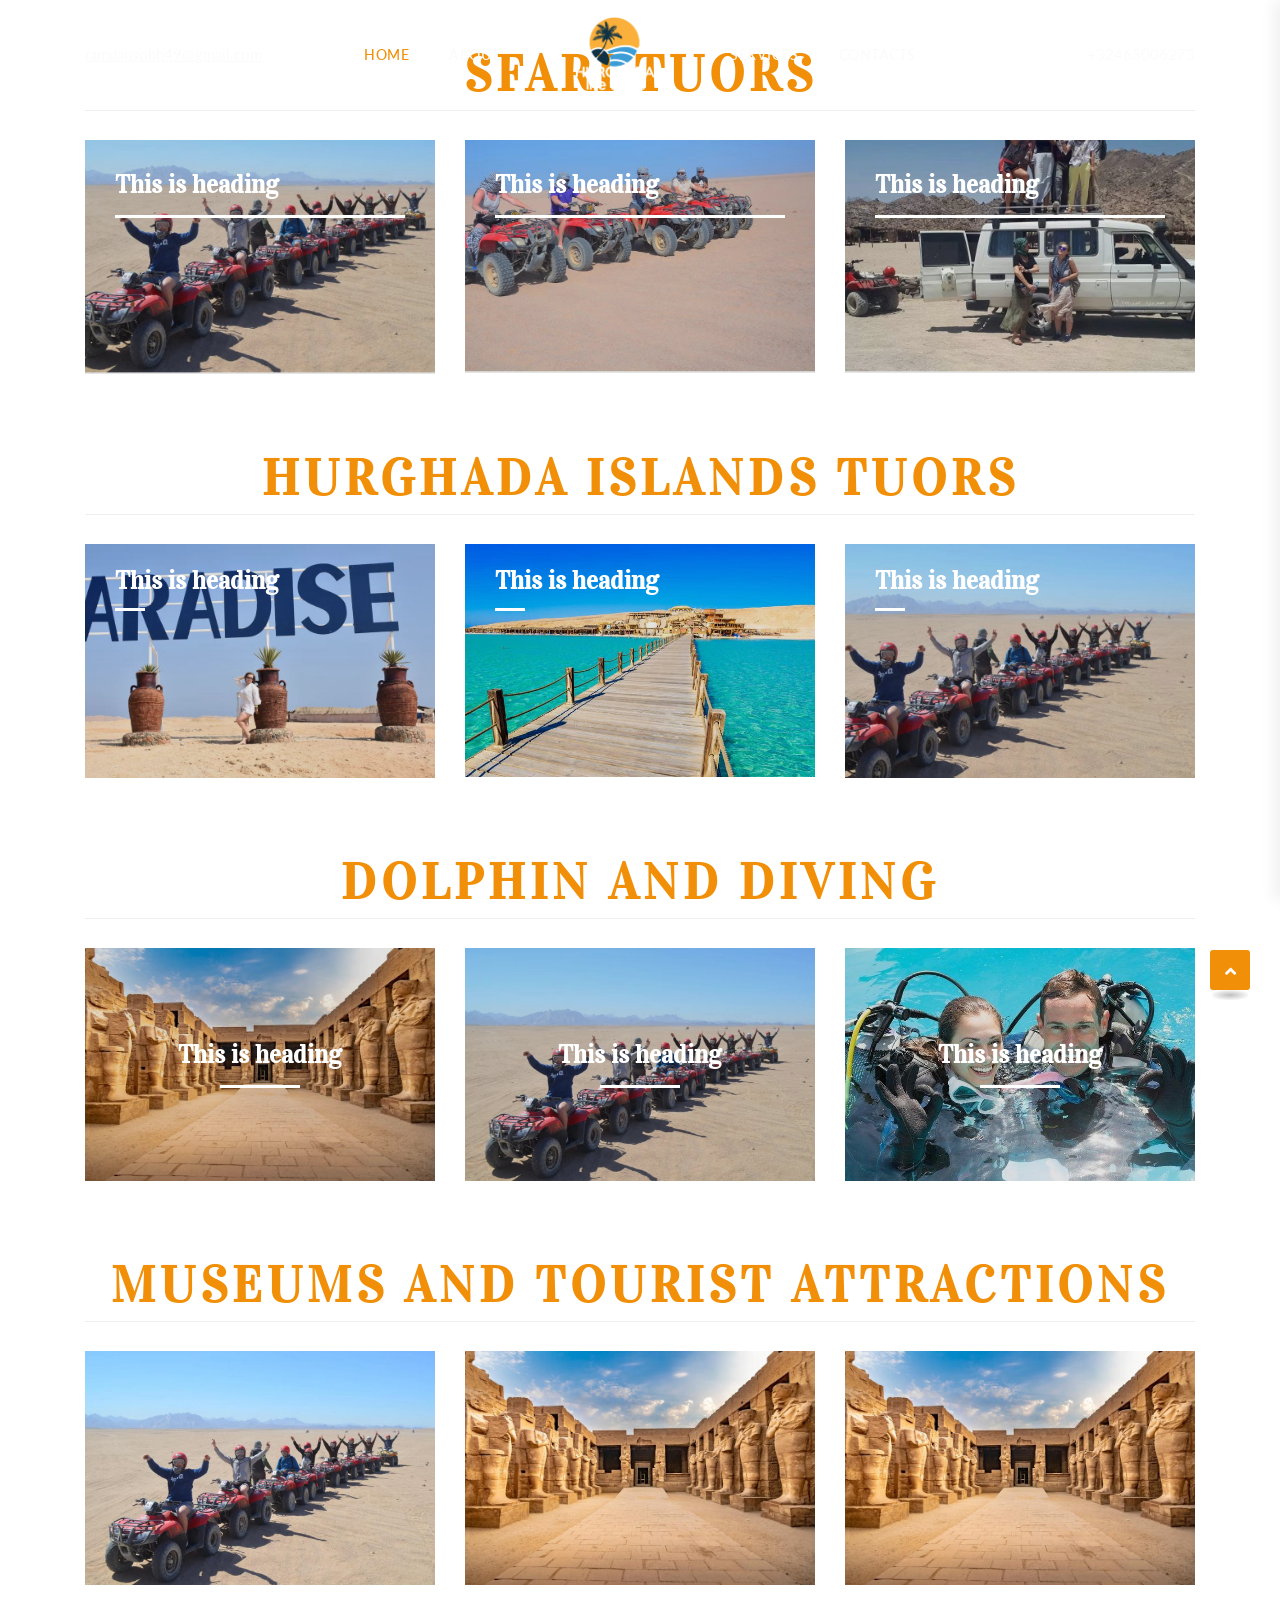
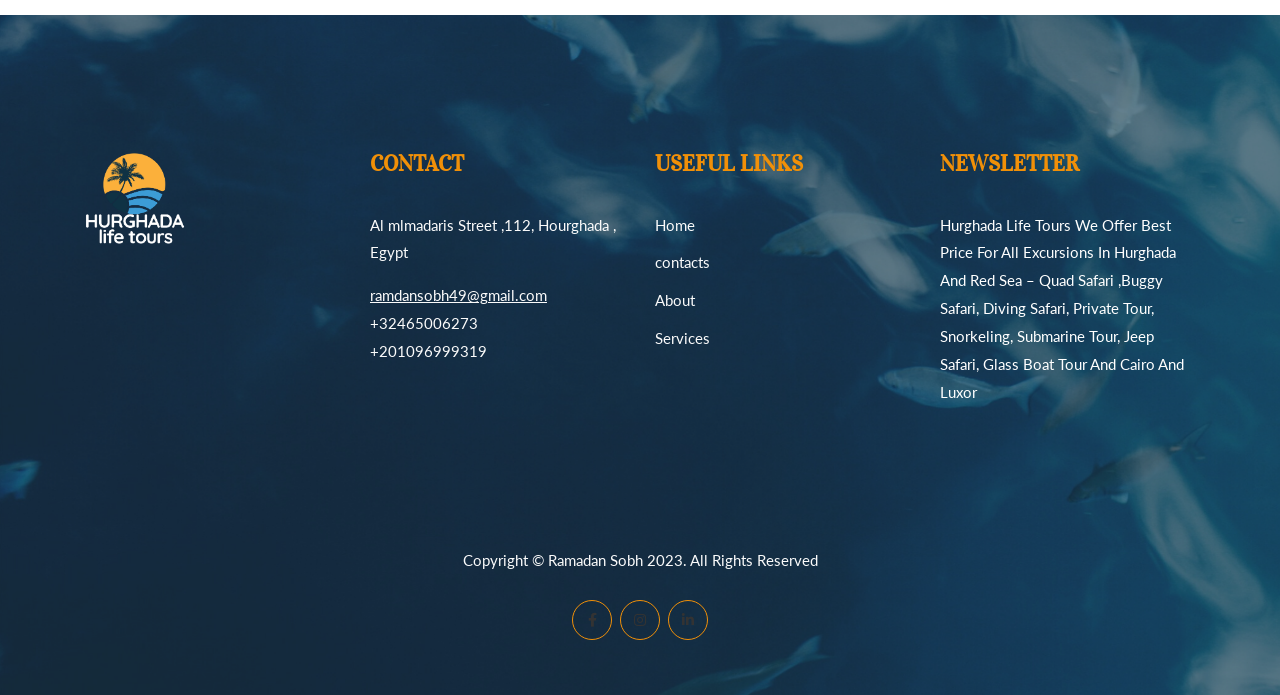
==== about us.html @ a7f5fb35 "first commit" ====
<!DOCTYPE html>
<html lang="en">
<head>
    <meta charset="UTF-8">
    <meta name="viewport" content="width=device-width, initial-scale=1.0">
    
    <meta content="width=device-width, initial-scale=1.0" name="viewport">
    <meta content="HTML & CSS Image Hover Effects" name="keywords">
    <meta content="HTML & CSS Image Hover Effects" name="description">

    <meta http-equiv="x-ua-compatible" content="ie=edge">
    <title>HURGHADA LIFE TOURS</title>
    <meta name="description" content="HURGHADA LIFE TOURS">
    <meta name="viewport" content="width=device-width, initial-scale=1">

    <link rel="shortcut icon" type="image/x-icon" href="assets/images/1/LOGM.png">
    <!-- Place favicon.ico in the root directory -->

    <!-- CSS here -->
    <link rel="stylesheet" href="assets/css/bootstrap.min.css">
    <link rel="stylesheet" href="assets/css/animate.min.css">
    <link rel="stylesheet" href="assets/css/magnific-popup.css">
    <link rel="stylesheet" href="assets/css/fontawesome-all.min.css">
    <link rel="stylesheet" href="css/all.min.css">
    <link rel="stylesheet" href="assets/css/odometer.css">
    <link rel="stylesheet" href="assets/css/swiper-bundle.min.css">
    <link rel="stylesheet" href="assets/css/slick.css">
    <link rel="stylesheet" href="assets/css/spacing.css">
    <link rel="stylesheet" href="assets/css/flaticon.css">
    <link rel="stylesheet" href="assets/css/style.css">
    <link rel="stylesheet" href="assets/css/responsive.css">
    <link rel="stylesheet" href="assets/css/us.css">

 <!-- Favicon -->
 <link href="img/favicon.ico" rel="icon">

 <!-- Google Fonts -->
 <link href="https://fonts.googleapis.com/css?family=Lato:400,700,900&display=swap" rel="stylesheet">
 
 <!-- Font Awesome -->
 <link href="https://cdnjs.cloudflare.com/ajax/libs/font-awesome/5.10.0/css/all.min.css" rel="stylesheet">

 <!-- Template Style sheet -->
 <link href="css/style.css" rel="stylesheet">

</head>

<body>

    <!-- Preloader-start -->
    <div id="preloader">
        <div class="ta-preloader-block">
            <div class="ta-spinner-eff">
                <div class="ta-bar ta-bar-top"></div>
                <div class="ta-bar ta-bar-right"></div>
                <div class="ta-bar ta-bar-bottom"></div>
                <div class="ta-bar ta-bar-left"></div>
            </div>
        </div>
    </div>
    <!-- Preloader-start-end -->

    <!-- Scroll-top -->
    <button class="scroll-top scroll-to-target" data-target="html">
        <i class="fas fa-angle-up"></i>
    </button>
    <!-- Scroll-top-end-->

    <!-- header-area -->
    <header>
        <div id="sticky-header" class="menu-area transparent-header">
            <div class="container custom-container">
                <div class="row">
                    <div class="col-12">
                        <div class="mobile-nav-toggler"><i class="fas fa-bars"></i></div>
                        <div class="menu-wrap">
                            <nav class="menu-nav">
                                <div class="row align-items-center">
                                    <div class="col-xl-2">
                                        <div class="header-mail">
                                            <a href="mailto:ramdansobh49@gmail.com">ramdansobh49@gmail.com</a>
                                        </div>
                                    </div>
                                    <div class="col-xl-8">
                                        <div class="logo mobile-logo d-none">
                                            <a href="index.html"><img src="assets/images/1/LOG.png" alt="Logo"></a>
                                            <a href="index.html" class="d-none sticky-logo"><img src="assets/images/1/LOGM.png" alt="Logo"></a>
                                        </div>
                                        <div class="navbar-wrap main-menu d-none d-lg-flex">
                                            <ul class="navigation">
                                                <li class="active menu-item-has-children"><a href="index.html">Home</a>
                                                
                                                </li>
                                                <li class="menu-item-has-children"><a href="overview.html">About</a>
                                                   
                                                </li>
                                                
                                            </ul>
                                            <div class="logo">
                                                <a href="index.html"><img src="assets/images/1/LOG.png" alt="Logo"></a>
                                            </div>
                                            <div class="logo d-none">
                                                <a href="index.html"><img src="assets/images/1/LOGM.png" alt="Logo"></a>
                                            </div>
                                            <ul class="navigation right">
                                                
                                                <li class="menu-item-has-children"><a href="project-three.html">Services</a>
                                                   
                                                </li>
                                                <li><a href="contact.html">contacts</a></li>
                                            </ul>
                                        </div>
                                    </div>
                                    <div class="col-xl-2">
                                        <div class="header-contact text-end">
                                            <a href="tel:32465006273">+32465006273</a>
                                        </div>
                                    </div>
                                </div>
                            </nav>
                        </div>

                        <!-- Mobile Menu  -->
                        <div class="mobile-menu">
                            <nav class="menu-box">
                                <div class="close-btn"><i class="fas fa-times"></i></div>
                                <div class="nav-logo">
                                    <a href="index.html"><img src="assets/images/1/LOGM.png" alt="Logo"></a>
                                </div>
                                <div class="menu-outer">
                                    <!--Here Menu Will Come Automatically Via Javascript / Same Menu as in Header-->
                                </div>
                                <div class="social-links">
                                    <ul class="clearfix list-wrap">
                                        <li><a href="https://www.facebook.com/hurghadalifetour/"><i class="fab fa-facebook-f"></i></a></li>
                                        <li><a href="https://www.facebook.com/hurghadalifetour/"><i class="fab fa-instagram"></i></a></li>
                                        <li><a href="https://www.facebook.com/hurghadalifetour/"><i class="fab fa-linkedin-in"></i></a></li>
                                        <li><a href="https://www.facebook.com/hurghadalifetour/"><i class="fab fa-youtube"></i></a></li>
                                    </ul>
                                </div>
                            </nav>
                        </div>
                        <div class="menu-backdrop"></div>
                        <!-- End Mobile Menu -->

                    </div>
                </div>
            </div>
        </div>
    </header>
    <!-- header-area-end -->


<body>
      <!-- Hover Effect #8 Start -->
      <div class="container">
        <div class="section-title">
            <h1>SFARI TUORS</h1>
        </div>
        <div class="row">
            <div class="column">
                <div class="effect-8">
                    <div class="effect-img">
                        <img src="assets/images/us/1.jpg" alt="Team Image">
                    </div>
                    <div class="effect-text">
                        <h2>This is heading</h2>
                        <div class="effect-detail">
                            <p>Lorem ipsum dolor sit amet, consectetur adipiscing elit. Donec sed purus consectetur, interdum felis in, auctor ligula.</p>
                        </div>
                    </div>
                </div>
            </div>
            <div class="column">
                <div class="effect-8">
                    <div class="effect-img">
                        <img src="assets/images/us/2.jpg" alt="Team Image">
                    </div>
                    <div class="effect-text">
                        <h2>This is heading</h2>
                        <div class="effect-detail">
                            <p>Lorem ipsum dolor sit amet, consectetur adipiscing elit. Donec sed purus consectetur, interdum felis in, auctor ligula.</p>
                        </div>
                    </div>
                </div>
            </div>
            <div class="column">
                <div class="effect-8">
                    <div class="effect-img">
                        <img src="assets/images/us/3.jpg" alt="Team Image">
                    </div>
                    <div class="effect-text">
                        <h2>This is heading</h2>
                        <div class="effect-detail">
                            <p>Lorem ipsum dolor sit amet, consectetur adipiscing elit. Donec sed purus consectetur, interdum felis in, auctor ligula.</p>
                        </div>
                    </div>
                </div>
            </div>
        </div> 
    </div>
    <!-- Hover Effect #8 End -->
     <!-- Hover Effect #7 Start -->
     <div class="container">
        <div class="section-title">
            <h1>HURGHADA ISLANDS TUORS</h1>
        </div>
        <div class="row">
            <div class="column">
                <div class="effect-7">
                    <div class="effect-img">
                        <img src="assets/images/us/4.jpg" alt="Team Image">
                    </div>
                    <div class="effect-text">
                        <h2>This is heading</h2>
                        <p>Lorem ipsum dolor sit amet, consectetur adipiscing elit. Donec sed purus consectetur, interdum felis in, auctor ligula.</p>
                    </div>
                </div>
            </div>
            <div class="column">
                <div class="effect-7">
                    <div class="effect-img">
                        <img src="assets/images/us/5.jpg" alt="Team Image">
                    </div>
                    <div class="effect-text">
                        <h2>This is heading</h2>
                        <p>Lorem ipsum dolor sit amet, consectetur adipiscing elit. Donec sed purus consectetur, interdum felis in, auctor ligula.</p>
                    </div>
                </div>
            </div>
            <div class="column">
                <div class="effect-7">
                    <div class="effect-img">
                        <img src="assets/images/us/1.jpg" alt="Team Image">
                    </div>
                    <div class="effect-text">
                        <h2>This is heading</h2>
                        <p>Lorem ipsum dolor sit amet, consectetur adipiscing elit. Donec sed purus consectetur, interdum felis in, auctor ligula.</p>
                    </div>
                </div>
            </div>
        </div> 
    </div>
    <!-- Hover Effect #7 End -->
     <!-- Hover Effect #9 Start -->
     <div class="container">
        <div class="section-title">
            <h1>DOLPHIN AND DIVING</h1>
        </div>
        <div class="row">
            <div class="column">
                <div class="effect-9">
                    <div class="effect-img">
                        <img src="assets/images/us/11.jpg" alt="Team Image">
                    </div>
                    <div class="effect-text">
                        <h2>This is heading</h2>
                        <div class="effect-detail">
                            <p>Lorem ipsum dolor sit amet, consectetur adipiscing elit. Donec sed purus consectetur, interdum felis in, auctor ligula.</p>
                        </div>
                    </div>
                </div>
            </div>
            <div class="column">
                <div class="effect-9">
                    <div class="effect-img">
                        <img src="assets/images/us/1.jpg" alt="Team Image">
                    </div>
                    <div class="effect-text">
                        <h2>This is heading</h2>
                        <div class="effect-detail">
                            <p>Lorem ipsum dolor sit amet, consectetur adipiscing elit. Donec sed purus consectetur, interdum felis in, auctor ligula.</p>
                        </div>
                    </div>
                </div>
            </div>
            <div class="column">
                <div class="effect-9">
                    <div class="effect-img">
                        <img src="assets/images/us/9.jpg" alt="Team Image">
                    </div>
                    <div class="effect-text">
                        <h2>This is heading</h2>
                        <div class="effect-detail">
                            <p>Lorem ipsum dolor sit amet, consectetur adipiscing elit. Donec sed purus consectetur, interdum felis in, auctor ligula.</p>
                        </div>
                    </div>
                </div>
            </div>
        </div> 
    </div>
    <!-- Hover Effect #9 End -->

       <!-- Hover Effect #4 Start -->
       <div class="container">
        <div class="section-title">
            <h1>MUSEUMS AND TOURIST ATTRACTIONS</h1>
        </div>
        <div class="row">
            <div class="column">
                <div class="effect-4">
                    <div class="effect-img">
                        <img src="assets/images/us/1.jpg" alt="Team Image">
                    </div>
                    <div class="effect-text">
                        <div class="effect-text-inner">
                            <h2>This is heading</h2>
                            <p>Lorem ipsum dolor sit amet, consectetur adipiscing elit. Donec sed purus consectetur, interdum felis in, auctor ligula.</p>
                            <div class="effect-btn">
                                <a class="btn" href="#"><i class="fa fa-eye"></i> Read More</a>
                            </div>
                        </div>
                    </div>
                </div>
            </div>
            <div class="column">
                <div class="effect-4">
                    <div class="effect-img">
                        <img src="assets/images/us/11.jpg" alt="Team Image">
                    </div>
                    <div class="effect-text">
                        <div class="effect-text-inner">
                            <h2>This is heading</h2>
                            <p>Lorem ipsum dolor sit amet, consectetur adipiscing elit. Donec sed purus consectetur.</p>
                            <div class="effect-btn">
                                <a class="btn" href="#"><i class="fa fa-eye"></i> Read More</a>
                            </div>
                        </div>
                    </div>
                </div>
            </div>
            <div class="column">
                <div class="effect-4">
                    <div class="effect-img">
                        <img src="assets/images/us/11.jpg" alt="Team Image">
                    </div>
                    <div class="effect-text">
                        <div class="effect-text-inner">
                            <h2>This is heading</h2>
                            <p>Lorem ipsum dolor sit amet, consectetur adipiscing elit. Donec sed purus consectetur, interdum felis in, auctor ligula.</p>
                            <div class="effect-btn">
                                <a class="btn" href="#"><i class="fa fa-eye"></i> Read More</a>
                            </div>
                        </div>
                    </div>
                </div>
            </div>
        </div> 
    </div>
    <!-- Hover Effect #4 End -->

   <!-- footer-area -->
   <footer>
            
    <div class="footer-area footer-bg">
        <div class="container">
            <div class="footer-top">


                <div class="row">
                    
                    <div class="col-xl-3 col-md-4 col-sm-5">
                        <div class="footer-widget">
                            <div class="footer-logo">
                                <a href="index.html"><img src="assets/images/1/LOG.png" class="lg" alt=""></a>
                            </div>
                        </div>
                    </div>
                    <div class="col-xl-3 col-md-4 col-sm-7">
                        <div class="footer-widget">
                            <h2 class="fw-title">Contact</h2>
                            <div class="footer-contact">
                                <p>Al mlmadaris Street ,112, Hourghada , Egypt</p>
                                <ul class="list-wrap">
                                    <li><a href="mailto:ramdansobh49@gmail.com">ramdansobh49@gmail.com</a></li>
                                    <li><a href="tel:+32465006273">+32465006273</a></li>
                                    <li><a href="tel:+201096999319">+201096999319</a></li>
                                </ul>
                            </div>
                        </div>
                    </div>
                    <div class="col-xl-3 col-md-4 col-sm-5">
                        <div class="footer-widget">
                            <h2 class="fw-title">Useful links</h2>
                            <div class="footer-link">
                                <ul class="list-wrap">
                                    <li><a href="index.html">Home </a></li>
                                    <li><a href="contact.html">contacts</a></li>
                                    <li><a href="overview.html"> About</a></li>
                                    <li><a href="project-three.html">Services </a></li>
                                    

                                </ul>
                            </div>
                        </div>
                    </div>
                    <div class="col-xl-3 col-md-5 col-sm-7">
                        <div class="footer-widget">
                            <h2 class="fw-title">newsletter</h2>
                            <div class="footer-newsletter">
                                <p class="text-white">Hurghada Life Tours We Offer Best Price For All Excursions In Hurghada And Red Sea – Quad Safari ,Buggy Safari, Diving Safari, Private Tour, Snorkeling, Submarine Tour, Jeep Safari, Glass Boat Tour And Cairo And Luxor</p>
                            </div>
                        </div>
                    </div>
                </div>
            </div>
            <div class="footer-bottom">
                <div class="row">
                    <div class="col-lg-12">
                        <div class="copyright-text text-center">
                            <p>Copyright © <span>Ramadan Sobh</span> 2023. All Rights Reserved</p>
                        </div>
                        <div class="footer-social">
                            <ul class="list-wrap">
                                
                                <li><a href="https://www.facebook.com/hurghadalifetour/"><i class="fab fa-facebook-f"></i></a></li>
                                <li><a href="https://www.facebook.com/hurghadalifetour/"><i class="fab fa-instagram"></i></a></li>
                                <li><a href="https://www.facebook.com/hurghadalifetour/"><i class="fab fa-linkedin-in"></i></a></li>
                            </ul>
                        </div>
                    </div>
                </div>
            </div>
        </div>
    </div>
    
    
</footer>
<!-- footer-area-end -->

  <!-- JS here -->
  <script src="assets/js/vendor/jquery-3.6.0.min.js"></script>
  <script src="assets/js/bootstrap.min.js"></script>
  <script src="assets/js/jquery.magnific-popup.min.js"></script>
  <script src="assets/js/jquery.odometer.min.js"></script>
  <script src="assets/js/jquery.parallaxScroll.min.js"></script>
  <script src="assets/js/simpleParallax.min.js"></script>
  <script src="assets/js/slick-animation.min.js"></script>
  <script src="assets/js/swiper-bundle.min.js"></script>
  <script src="assets/js/jarallax.min.js"></script>
  <script src="assets/js/jarallax-video.min.js"></script>
  <script src="assets/js/jquery.appear.js"></script>
  <script src="assets/js/jquery.easing.js"></script>
  <script src="assets/js/slick.min.js"></script>
  <script src="assets/js/ajax-form.js"></script>
  <script src="assets/js/wow.min.js"></script>
  <script src="assets/js/main.js"></script>
</body>
</html>
</body>
</html>
---- assets/css/odometer.css ----
.odometer.odometer-auto-theme, .odometer.odometer-theme-default {
  display: inline-block;
  vertical-align: middle;
  *vertical-align: auto;
  *zoom: 1;
  *display: inline;
  position: relative;
}
.odometer.odometer-auto-theme .odometer-digit, .odometer.odometer-theme-default .odometer-digit {
  display: inline-block;
  vertical-align: middle;
  *vertical-align: auto;
  *zoom: 1;
  *display: inline;
  position: relative;
}
.odometer.odometer-auto-theme .odometer-digit .odometer-digit-spacer, .odometer.odometer-theme-default .odometer-digit .odometer-digit-spacer {
  display: inline-block;
  vertical-align: middle;
  *vertical-align: auto;
  *zoom: 1;
  *display: inline;
  visibility: hidden;
}
.odometer.odometer-auto-theme .odometer-digit .odometer-digit-inner, .odometer.odometer-theme-default .odometer-digit .odometer-digit-inner {
  text-align: left;
  display: block;
  position: absolute;
  top: 0;
  left: 0;
  right: 0;
  bottom: 0;
  overflow: hidden;
}
.odometer.odometer-auto-theme .odometer-digit .odometer-ribbon, .odometer.odometer-theme-default .odometer-digit .odometer-ribbon {
  display: block;
}
.odometer.odometer-auto-theme .odometer-digit .odometer-ribbon-inner, .odometer.odometer-theme-default .odometer-digit .odometer-ribbon-inner {
  display: block;
  -webkit-backface-visibility: hidden;
  backface-visibility: hidden;
}
.odometer.odometer-auto-theme .odometer-digit .odometer-value, .odometer.odometer-theme-default .odometer-digit .odometer-value {
  display: block;
  -webkit-transform: translateZ(0);
  transform: translateZ(0);
}
.odometer.odometer-auto-theme .odometer-digit .odometer-value.odometer-last-value, .odometer.odometer-theme-default .odometer-digit .odometer-value.odometer-last-value {
  position: absolute;
}
.odometer.odometer-auto-theme.odometer-animating-up .odometer-ribbon-inner, .odometer.odometer-theme-default.odometer-animating-up .odometer-ribbon-inner {
  -webkit-transition: -webkit-transform 2s;
  -moz-transition: -moz-transform 2s;
  -ms-transition: -ms-transform 2s;
  -o-transition: -o-transform 2s;
  transition: transform 2s;
}
.odometer.odometer-auto-theme.odometer-animating-up.odometer-animating .odometer-ribbon-inner, .odometer.odometer-theme-default.odometer-animating-up.odometer-animating .odometer-ribbon-inner {
  -webkit-transform: translateY(-100%);
  -moz-transform: translateY(-100%);
  -ms-transform: translateY(-100%);
  -o-transform: translateY(-100%);
  transform: translateY(-100%);
}
.odometer.odometer-auto-theme.odometer-animating-down .odometer-ribbon-inner, .odometer.odometer-theme-default.odometer-animating-down .odometer-ribbon-inner {
  -webkit-transform: translateY(-100%);
  -moz-transform: translateY(-100%);
  -ms-transform: translateY(-100%);
  -o-transform: translateY(-100%);
  transform: translateY(-100%);
}
.odometer.odometer-auto-theme.odometer-animating-down.odometer-animating .odometer-ribbon-inner, .odometer.odometer-theme-default.odometer-animating-down.odometer-animating .odometer-ribbon-inner {
  -webkit-transition: -webkit-transform 2s;
  -moz-transition: -moz-transform 2s;
  -ms-transition: -ms-transform 2s;
  -o-transition: -o-transform 2s;
  transition: transform 2s;
  -webkit-transform: translateY(0);
  -moz-transform: translateY(0);
  -ms-transform: translateY(0);
  -o-transform: translateY(0);
  transform: translateY(0);
}
.odometer.odometer-auto-theme .odometer-value, .odometer.odometer-theme-default .odometer-value {
  text-align: center;
}
.odometer-formatting-mark {
  display: none;
}
---- assets/css/spacing.css ----
.mt-5{margin-top:5px}.mt-10{margin-top:10px}.mt-15{margin-top:15px}.mt-20{margin-top:20px}.mt-25{margin-top:25px}.mt-30{margin-top:30px}.mt-35{margin-top:35px}.mt-40{margin-top:40px}.mt-45{margin-top:45px}.mt-50{margin-top:50px}.mt-55{margin-top:55px}.mt-60{margin-top:60px}.mt-65{margin-top:65px}.mt-70{margin-top:70px}.mt-75{margin-top:75px}.mt-80{margin-top:80px}.mt-85{margin-top:85px}.mt-90{margin-top:90px}.mt-95{margin-top:95px}.mt-100{margin-top:100px}.mt-105{margin-top:105px}.mt-110{margin-top:110px}.mt-115{margin-top:115px}.mt-120{margin-top:120px}.mt-125{margin-top:125px}.mt-130{margin-top:130px}.mt-135{margin-top:135px}.mt-140{margin-top:140px}.mt-145{margin-top:145px}.mt-150{margin-top:150px}.mt-155{margin-top:155px}.mt-160{margin-top:160px}.mt-165{margin-top:165px}.mt-170{margin-top:170px}.mt-175{margin-top:175px}.mt-180{margin-top:180px}.mt-185{margin-top:185px}.mt-190{margin-top:190px}.mt-195{margin-top:195px}.mt-200{margin-top:200px}.mt-205{margin-top:205px}.mt-210{margin-top:210px}.mt-215{margin-top:215px}.mt-220{margin-top:220px}.mt-225{margin-top:225px}.mt-230{margin-top:230px}.mt-235{margin-top:235px}.mt-240{margin-top:240px}.mt-245{margin-top:245px}.mt-250{margin-top:250px}.mb-5{margin-bottom:5px}.mb-10{margin-bottom:10px}.mb-15{margin-bottom:15px}.mb-20{margin-bottom:20px}.mb-25{margin-bottom:25px}.mb-30{margin-bottom:30px}.mb-35{margin-bottom:35px}.mb-40{margin-bottom:40px}.mb-45{margin-bottom:45px}.mb-50{margin-bottom:50px}.mb-55{margin-bottom:55px}.mb-60{margin-bottom:60px}.mb-65{margin-bottom:65px}.mb-70{margin-bottom:70px}.mb-75{margin-bottom:75px}.mb-80{margin-bottom:80px}.mb-85{margin-bottom:85px}.mb-90{margin-bottom:90px}.mb-95{margin-bottom:95px}.mb-100{margin-bottom:100px}.mb-105{margin-bottom:105px}.mb-110{margin-bottom:110px}.mb-115{margin-bottom:115px}.mb-120{margin-bottom:120px}.mb-125{margin-bottom:125px}.mb-130{margin-bottom:130px}.mb-135{margin-bottom:135px}.mb-140{margin-bottom:140px}.mb-145{margin-bottom:145px}.mb-150{margin-bottom:150px}.mb-155{margin-bottom:155px}.mb-160{margin-bottom:160px}.mb-165{margin-bottom:165px}.mb-170{margin-bottom:170px}.mb-175{margin-bottom:175px}.mb-180{margin-bottom:180px}.mb-185{margin-bottom:185px}.mb-190{margin-bottom:190px}.mb-195{margin-bottom:195px}.mb-200{margin-bottom:200px}.mb-205{margin-bottom:205px}.mb-210{margin-bottom:210px}.mb-215{margin-bottom:215px}.mb-220{margin-bottom:220px}.mb-225{margin-bottom:225px}.mb-230{margin-bottom:230px}.mb-235{margin-bottom:235px}.mb-240{margin-bottom:240px}.mb-245{margin-bottom:245px}.mb-250{margin-bottom:250px}.pt-5{padding-top:5px}.pt-10{padding-top:10px}.pt-15{padding-top:15px}.pt-20{padding-top:20px}.pt-25{padding-top:25px}.pt-30{padding-top:30px}.pt-35{padding-top:35px}.pt-40{padding-top:40px}.pt-45{padding-top:45px}.pt-50{padding-top:50px}.pt-55{padding-top:55px}.pt-60{padding-top:60px}.pt-65{padding-top:65px}.pt-70{padding-top:70px}.pt-75{padding-top:75px}.pt-80{padding-top:80px}.pt-85{padding-top:85px}.pt-90{padding-top:90px}.pt-95{padding-top:95px}.pt-100{padding-top:100px}.pt-105{padding-top:105px}.pt-110{padding-top:110px}.pt-115{padding-top:115px}.pt-120{padding-top:120px}.pt-125{padding-top:125px}.pt-130{padding-top:130px}.pt-135{padding-top:135px}.pt-140{padding-top:140px}.pt-145{padding-top:145px}.pt-150{padding-top:150px}.pt-155{padding-top:155px}.pt-160{padding-top:160px}.pt-165{padding-top:165px}.pt-170{padding-top:170px}.pt-175{padding-top:175px}.pt-180{padding-top:180px}.pt-185{padding-top:185px}.pt-190{padding-top:190px}.pt-195{padding-top:195px}.pt-200{padding-top:200px}.pt-205{padding-top:205px}.pt-210{padding-top:210px}.pt-215{padding-top:215px}.pt-220{padding-top:220px}.pt-225{padding-top:225px}.pt-230{padding-top:230px}.pt-235{padding-top:235px}.pt-240{padding-top:240px}.pt-245{padding-top:245px}.pt-250{padding-top:250px}.pb-5{padding-bottom:5px}.pb-10{padding-bottom:10px}.pb-15{padding-bottom:15px}.pb-20{padding-bottom:20px}.pb-25{padding-bottom:25px}.pb-30{padding-bottom:30px}.pb-35{padding-bottom:35px}.pb-40{padding-bottom:40px}.pb-45{padding-bottom:45px}.pb-50{padding-bottom:50px}.pb-55{padding-bottom:55px}.pb-60{padding-bottom:60px}.pb-65{padding-bottom:65px}.pb-70{padding-bottom:70px}.pb-75{padding-bottom:75px}.pb-80{padding-bottom:80px}.pb-85{padding-bottom:85px}.pb-90{padding-bottom:90px}.pb-95{padding-bottom:95px}.pb-100{padding-bottom:100px}.pb-105{padding-bottom:105px}.pb-110{padding-bottom:110px}.pb-115{padding-bottom:115px}.pb-120{padding-bottom:120px}.pb-125{padding-bottom:125px}.pb-130{padding-bottom:130px}.pb-135{padding-bottom:135px}.pb-140{padding-bottom:140px}.pb-145{padding-bottom:145px}.pb-150{padding-bottom:150px}.pb-155{padding-bottom:155px}.pb-160{padding-bottom:160px}.pb-165{padding-bottom:165px}.pb-170{padding-bottom:170px}.pb-175{padding-bottom:175px}.pb-180{padding-bottom:180px}.pb-185{padding-bottom:185px}.pb-190{padding-bottom:190px}.pb-195{padding-bottom:195px}.pb-200{padding-bottom:200px}.pb-205{padding-bottom:205px}.pb-210{padding-bottom:210px}.pb-215{padding-bottom:215px}.pb-220{padding-bottom:220px}.pb-225{padding-bottom:225px}.pb-230{padding-bottom:230px}.pb-235{padding-bottom:235px}.pb-240{padding-bottom:240px}.pb-245{padding-bottom:245px}.pb-250{padding-bottom:250px}

/* Section Spacing */
.section-py-140 {
    padding: 140px 0;
}

/***************
 PADDING TOP
****************/
.section-pt-130 {
    padding-top: 130px;
}
.section-pt-135 {
    padding-top: 135px;
}
.section-pt-140 {
    padding-top: 140px;
}

/***************
 PADDING BOTTOM
****************/
.section-pb-140 {
    padding-bottom: 140px;
}
.section-pb-100 {
    padding-bottom: 100px;
}
.section-pb-110 {
    padding-bottom: 110px;
}
.section-pb-115 {
    padding-bottom: 115px;
}
.features-pb-80 {
    padding-bottom: 80px;
}
.blog-pb-80 {
    padding-bottom: 80px;
}
.project-pb-70 {
    padding-bottom: 70px;
}


/* Spacing Responsive */
@media (max-width: 1500px) {
.section-py-140 {
    padding: 120px 0;
}
.section-pt-130 {
    padding-top: 110px;
}
.section-pt-135 {
    padding-top: 115px;
}
.section-pt-140 {
    padding-top: 120px;
}
.section-pb-140 {
    padding-bottom: 120px;
}
.features-pb-80 {
    padding-bottom: 60px;
}
.blog-pb-80 {
    padding-bottom: 60px;
}
.section-pb-110 {
    padding-bottom: 90px;
}
.section-pb-100 {
    padding-bottom: 80px;
}
.project-pb-70 {
    padding-bottom: 50px;
}
.section-pb-115 {
    padding-bottom: 95px;
}

}

@media (max-width: 1199.98px) {
.section-pb-lg-40 {
    padding-bottom: 40px;
}

}

@media (max-width: 767.98px) {}
---- assets/css/flaticon.css ----
@font-face {
    font-family: "flaticon_reland";
    src: url("../fonts/flaticon_reland.eot");
    src: url("../fonts/flaticon_reland.eot?#iefix") format("embedded-opentype"),
    url("../fonts/flaticon_reland.woff2") format("woff2"),
    url("../fonts/flaticon_reland.woff") format("woff"),
    url("../fonts/flaticon_reland.ttf") format("truetype"),
    url("../fonts/flaticon_reland.svg#flaticon_reland") format("svg");
}


i[class^="flaticon-"]:before, i[class*=" flaticon-"]:before {
    font-family: flaticon_reland !important;
    font-style: normal;
    font-weight: normal !important;
    font-variant: normal;
    text-transform: none;
    line-height: 1;
    -webkit-font-smoothing: antialiased;
    -moz-osx-font-smoothing: grayscale;
}

.flaticon-001-sofa:before {
    content: "\f101";
}
.flaticon-002-plants:before {
    content: "\f102";
}
.flaticon-003-chandelier:before {
    content: "\f103";
}
.flaticon-004-headset:before {
    content: "\f104";
}
.flaticon-005-leader:before {
    content: "\f105";
}
.flaticon-006-shield:before {
    content: "\f106";
}
.flaticon-007-left-quotes-sign:before {
    content: "\f107";
}
.flaticon-008-money-bag:before {
    content: "\f108";
}
.flaticon-009-crane-truck:before {
    content: "\f109";
}
.flaticon-010-pdf:before {
    content: "\f10a";
}
.flaticon-011-cctv:before {
    content: "\f10b";
}
.flaticon-012-trees:before {
    content: "\f10c";
}
.flaticon-013-fire-extinguisher:before {
    content: "\f10d";
}
.flaticon-014-security:before {
    content: "\f10e";
}
.flaticon-015-playground:before {
    content: "\f10f";
}
.flaticon-016-puzzle:before {
    content: "\f110";
}
.flaticon-017-apartment:before {
    content: "\f111";
}
.flaticon-018-rescale:before {
    content: "\f112";
}
---- assets/css/style.css ----
/*=============================
	 Google Fonts
===============================*/
@import url('https://fonts.googleapis.com/css2?family=Montserrat:ital,wght@0,200;0,300;0,400;0,500;0,600;0,700;1,400;1,500;1,600;1,700&family=Vidaloka&display=swap');

/*=============================
	 Variable CSS
===============================*/
:root {
    --tg-body-font-family: 'Montserrat', sans-serif;
    --tg-heading-font-family: 'Vidaloka', serif;
    --tg-primary-color: #f19008;
    --tg-secondary-color: #202020;
    --tg-body-background-color: #FEFFFB;
	--tg-secondary-background: #F9FAF1;
    --tg-body-font-color: #797978;
    --tg-heading-font-color: #202020;
    --tg-paragraph-color: #797978;
	--tg-gradient-color: linear-gradient(180deg, #F9FAF1 0%, #FEFFFB 100%);
    --tg-body-font-size: 15px;
    --tg-body-font-weight: 400;
    --tg-heading-font-weight: 400;
    --tg-body-line-height: 1.86;
    --tg-heading-line-height: 1.2;
    --tg-blue: #0d6efd;
    --tg-indigo: #6610f2;
    --tg-purple: #6f42c1;
    --tg-pink: #d63384;
    --tg-red: #dc3545;
    --tg-orange: #fd7e14;
    --tg-yellow: #ffc107;
    --tg-green: #198754;
    --tg-teal: #20c997;
    --tg-cyan: #0dcaf0;
    --tg-white: #FBFBFB;
    --tg-black: #272727;
    --tg-gray: #E2E2E2;
	--tg-silver: #9B9B9B;
    --facebook: #3b5998;
    --twitter: #00acee;
    --linkedin: #1976d2;
    --pinterest: #3b5998;
    --youtube: #E53935;
    --skype: #00aff0;
	--min-transition: 0.3s;
}
body {
	font-family: var(--tg-body-font-family);
	font-weight: var(--tg-body-font-weight);
	font-size: var(--tg-body-font-size);
	line-height: var(--tg-body-line-height);
	color: var(--tg-body-font-color);
	font-style: normal;
	background-color: var(--tg-body-background-color);
}
img,
.img {
	max-width: 100%;
	transition: all 0.3s ease-out 0s;
}
.f-left {
	float: left
}
.f-right {
	float: right
}
.fix {
	overflow: hidden
}
a,
button {
	-webkit-transition: all 0.3s ease-out 0s;
	-moz-transition: all 0.3s ease-out 0s;
	-ms-transition: all 0.3s ease-out 0s;
	-o-transition: all 0.3s ease-out 0s;
	transition: all 0.3s ease-out 0s;
	text-decoration: none;
}
a:focus,
.btn:focus,
button:focus {
	text-decoration: none;
	outline: none;
	box-shadow: none;
}

a:hover,
.portfolio-cat a:hover,
.footer -menu li a:hover {
	color: var(--tg-primary-color);
	text-decoration: none;
}
a,
button {
	color: var(--tg-primary-color);
	outline: medium none;
	text-decoration: none;
}
.btn:focus,
button:focus,
input:focus,
input:focus,
textarea,
textarea:focus {
	outline: 0
}
.uppercase {
	text-transform: uppercase;
}
.capitalize {
	text-transform: capitalize;
}
h1,
h2,
h3,
h4,
h5,
h6 {
	font-family: var(--tg-heading-font-family);
	color: var(--tg-heading-font-color);
	margin-top: 0px;
	margin-bottom: .7rem;
	font-style: normal;
	line-height: var(--tg-heading-line-height);
	font-weight: var(--tg-heading-font-weight);
	text-transform: inherit;
}
h1 a,
h2 a,
h3 a,
h4 a,
h5 a,
h6 a {
	color: inherit;
}
h1 {
	font-size: 2.5rem;
}
h2 {
	font-size: 2rem;
}
h3 {
	font-size: 1.75rem;
}
h4 {
	font-size: 1.5rem;
}
h5 {
	font-size: 1.25rem;
}
h6 {
	font-size: 1rem;
}
.list-wrap {
	margin: 0px;
	padding: 0px;
}
.list-wrap li {
	list-style: none
}
p {
	font-size: var(--tg-body-font-size);
	font-weight: var(--tg-body-font-weight);
	line-height: var(--tg-body-line-height);
	color: var(--tg-paragraph-color);
	margin-bottom: 15px;
}
hr {
	border-bottom: 1px solid var(--tg-primary-color);
	border-top: 0 none;
	margin: 30px 0;
	padding: 0;
}
label {
	color: var(--tg-body-font-color);
	cursor: pointer;
	font-size: 16px;
	font-weight: 400;
}
*::-moz-selection {
	background: var(--tg-primary-color);
	color: var(--tg-white);
	text-shadow: none;
}
::-moz-selection {
	background: var(--tg-primary-color);
	color: var(--tg-white);
	text-shadow: none;
}
::selection {
	background: var(--tg-primary-color);
	color: var(--tg-white);
	text-shadow: none;
}
*::-moz-placeholder {
	color: var(--tg-body-font-color);
	font-size: var(--tg-body-font-size);
	opacity: 1;
}
*::placeholder {
	color: var(--tg-body-font-color);
	font-size: var(--tg-body-font-size);
	opacity: 1;
}
::-webkit-scrollbar-track,
::-webkit-scrollbar-track {
	box-shadow: none;
	-webkit-box-shadow: none;
	background-color: var(--tg-secondary-background);
	border-radius: 10px;
}
::-webkit-scrollbar,
::-webkit-scrollbar {
	width: 8px;
	background-color: var(--tg-secondary-background);
}
::-webkit-scrollbar-thumb,
::-webkit-scrollbar-thumb {
	border-radius: 3px;
	background: var(--tg-primary-color);
}
.theme-overlay {
	position: relative
}
.theme-overlay::before {
	background: var(--tg-primary-color) none repeat scroll 0 0;
	content: "";
	height: 100%;
	left: 0;
	opacity: 0.6;
	position: absolute;
	top: 0;
	width: 100%;
}
.separator {
	border-top: 1px solid var(--tg-primary-color);
}
.list-wrap {
	margin: 0px;
	padding: 0px;
}
.list-wrap li {
	list-style: none;
}
.jarallax {
    position: relative;
    z-index: 0;
}
.jarallax > .jarallax-img {
    position: absolute;
    object-fit: cover;
    top: 0;
    left: 0;
    width: 100%;
    height: 100%;
    z-index: -1;
}

/* Bootstrap 5 */
.container {
    padding-left: 15px;
    padding-right: 15px;
}
.row {
    --bs-gutter-x: 30px;
}
.row.g-0 {
	--bs-gutter-x: 0;
}
.gutter-y-30 {
  	--bs-gutter-y: 30px;
}

/*=============================
	 Button style
===============================*/
.btn {
	user-select: none;
	-moz-user-select: none;
	background: var(--tg-primary-color) none repeat scroll 0 0;
	border: 1.3px solid var(--tg-primary-color);
	border-radius: 8px;
	color: var(--tg-white);
	cursor: pointer;
	display: inline-flex;
	font-size: 14px;
	font-weight: 500;
	letter-spacing: 0.04em;
	line-height: 1rem;
	margin-bottom: 0;
	padding: 19px 38px;
	text-align: center;
	text-transform: uppercase;
	touch-action: manipulation;
	vertical-align: middle;
	white-space: nowrap;
	transition: background .6s cubic-bezier(.55, 0, .1, 1), border .6s cubic-bezier(.55, 0, .1, 1);
}
.btn_m {
	position: relative;
	overflow: hidden;
	height: 1rem;
}
.btn_c {
	transition: transform .6s cubic-bezier(.55, 0, .1, 1);
}
.btn_t1 {
	transform-origin: 100%;
	transition: transform .45s cubic-bezier(.55, 0, .1, 1), color .6s cubic-bezier(.55, 0, .1, 1);
	display: block;
}
.btn_t2 {
	transform-origin: 0;
	transition: transform .45s cubic-bezier(.55, 0, .1, 1), color .6s cubic-bezier(.55, 0, .1, 1);
	display: block;
	transform: rotate(40deg);
}
.btn:hover .btn_c {
	transform: translateY(-1rem);
}
.btn:hover .btn_t1 {
	transform: rotate(40deg);
}
.btn:hover .btn_t2 {
	transform: rotate(0);
}
.btn:hover {
	background: var(--tg-secondary-color);
	border-color: var(--tg-secondary-color);
	color: var(--tg-white);
}
.transparent-btn {
	background: transparent;
	color: var(--tg-primary-color);
}
.transparent-btn:hover {
	border-color: var(--tg-primary-color);
	background: var(--tg-primary-color);
	color: var(--tg-white);
}
.breadcrumb > .active {
	color: var(--tg-primary-color);
}

/* scrollUp */
.scroll-top {
    width: 40px;
    height: 40px;
    line-height: 40px;
    position: fixed;
    bottom: -10%;
    right: 30px;
    font-size: 18px;
    border-radius: 3px;
    z-index: 9;
    color: var(--tg-white);
    text-align: center;
    cursor: pointer;
    background: var(--tg-primary-color);
    transition: 1s ease;
    border: none;
}
.scroll-top.open {
	bottom: 30px;
}
.scroll-top::after {
	position: absolute;
	z-index: -1;
	content: '';
	top: 100%;
	left: 5%;
	height: 10px;
	width: 90%;
	opacity: 1;
	background: radial-gradient(ellipse at center, rgba(0, 0, 0, 0.25) 0%, rgba(0, 0, 0, 0) 80%);
}
.scroll-top:hover {
	background: var(--tg-secondary-color);
}


/*=============================
	 Header
===============================*/
.custom-container {
    max-width: 1800px;
}
.custom-container-two {
    max-width: 1640px;
}
.custom-container-three {
	max-width: 1410px;
}
.transparent-header {
	position: absolute;
	left: 0;
	top: 0px;
	width: 100%;
	z-index: 99;
	height: auto;
}
.header-mail a {
	color: var(--tg-white);
	text-decoration: underline;
}
.header-mail a:hover {
	color: var(--tg-primary-color);
}
.header-contact a {
	color: var(--tg-white);
}
.header-contact a:hover {
	color: var(--tg-primary-color);
}
.navbar-wrap {
	display: flex;
	flex-grow: 1;
	align-items: center;
}
.navbar-wrap ul {
	display: flex;
	flex-direction: row;
	flex-wrap: wrap;
    padding: 0 0;
	margin: 0 0 0 auto;
}
.navbar-wrap .navigation.right {
	margin: 0 auto 0 0;
}
.navbar-wrap ul li {
    list-style: none;
	display: block;
	position: relative;
}
.navbar-wrap ul li a {
	font-size: 14px;
	font-weight: 500;
	color: var(--tg-white);
	padding: 48px 20px;
	display: block;
	line-height: 1;
	position: relative;
	z-index: 1;
	letter-spacing: 0.04em;
	text-transform: uppercase;
}
.navbar-wrap > ul > li.active > a,
.navbar-wrap > ul > li:hover > a {
	color: var(--tg-primary-color);
}
.main-menu .navigation li.menu-item-has-children .dropdown-btn {
    display: none;
}
.header-action > ul {
	display: flex;
	align-items: center;
	margin-left: 10px;
}
.header-action > ul > li {
    position: relative;
    margin-left: 30px;
}
.header-action ul li:first-child {
	margin-left: 0;
}
.header-action ul li a {
	color: var(--tg-heading-font-color);
	font-size: 14px;
}
.header-action .header-btn .btn {
	color: var(--tg-white);
	font-size: 14px;
	padding: 13px 22px;
}
.navbar-wrap ul li .sub-menu {
	position: absolute;
	left: 0;
	right: 0;
	top: 100%;
	min-width: 220px;
	background: var(--tg-secondary-color);
	margin: 0 0;
	transform: scale(1, 0);
	transform-origin: 0 0;
	-webkit-transition: all 0.3s ease-in-out;
	-moz-transition: all 0.3s ease-in-out;
	-ms-transition: all 0.3s ease-in-out;
	-o-transition: all 0.3s ease-in-out;
	transition: all 0.3s ease-in-out;
	border-radius: 8px;
	padding: 14px 0;
	display: block;
	visibility: hidden;
	opacity: 0;
	z-index: 9;
}
.navbar-wrap ul li .sub-menu .sub-menu {
	right: auto;
	left: 100%;
	top: 0;
}
.navbar-wrap ul li .sub-menu li {
	margin-left: 0;
	text-align: left;
	display: block;
}
.navbar-wrap ul li .sub-menu li a {
	padding: 8px 15px 8px 25px;
	line-height: 1.4;
	font-weight: 500;
	font-size: 15px;
	color: var(--tg-silver);
	text-transform: capitalize;
	-webkit-transition: all 0.3s ease-in-out;
	-moz-transition: all 0.3s ease-in-out;
	-ms-transition: all 0.3s ease-in-out;
	-o-transition: all 0.3s ease-in-out;
	transition: all 0.3s ease-in-out;
}
.navbar-wrap ul li .sub-menu li a:hover,
.navbar-wrap ul li .sub-menu li.active a {
	color: var(--tg-white);
}
.navbar-wrap ul li:hover > .sub-menu {
	opacity: 1;
	visibility: visible;
	transform: scale(1);
}
.logo {
	margin: 0 55px;
}
.sticky-menu {
	position: fixed;
	left: 0;
	margin: auto;
	top: 0;
	width: 100%;
	z-index: 99;
	background: var(--tg-body-background-color);
	-webkit-animation: 1000ms ease-in-out 0s normal none 1 running fadeInDown;
	animation: 1000ms ease-in-out 0s normal none 1 running fadeInDown;
	-webkit-box-shadow: 0 10px 15px rgba(25, 25, 25, 0.1);
	box-shadow: 0 10px 15px rgba(25, 25, 25, 0.1);
	border-radius: 0;
}
#header-fixed-height.active-height {
	display: block;
	height: 110px;
}
.sticky-menu .header-mail a {
	color: var(--tg-primary-color);
}
.sticky-menu .navbar-wrap ul li a {
	color: var(--tg-secondary-color);
}
.sticky-menu .navbar-wrap > ul > li.active > a,
.sticky-menu .navbar-wrap > ul > li:hover > a {
    color: var(--tg-primary-color);
}
.sticky-menu .header-contact a {
	color: var(--tg-primary-color);
}
.sticky-menu .logo {
	display: none;
}
.sticky-menu .logo.d-none {
	display: block !important;
}
.logo.mobile-logo.d-none {
	display: none !important;
}

/* header-two */
.menu-area-two .menu-nav {
	display: flex;
	align-items: center;
	flex-wrap: wrap;
	justify-content: space-between;
}
.header-action .header-contact ul {
	text-align: right;
}
.header-action .header-contact ul li a {
	color: var(--tg-white);
}
.header-action .header-contact ul li:first-child a {
	text-decoration: underline;
}
.sidebar-contact .menu-icon a,
.header-action .icon a {
	width: 56px;
	height: 56px;
	display: flex;
	align-items: center;
	justify-content: center;
	border: 1.3px solid var(--tg-white);
	border-radius: 8px;
	color: var(--tg-white);
	font-size: 25px;
}
.sidebar-contact .menu-icon a {
    flex-direction: row;
    gap: 5px;
}
.header-action .icon a {
    flex-direction: column;
    gap: 5px;
}
.header-action .icon a > span,
.sidebar-menu-two .menu-icon span {
    height: 2px;
    width: 16px;
    background: var(--tg-white);
    border-radius: 30px;
    transition: .15s linear;
}
.sidebar-menu-two .menu-icon a span:nth-child(2),
.sidebar-menu-two .menu-icon:not(.active) a:hover span,
.header-action .icon:not(.active) a:hover>span,
.header-action .icon a > span:nth-child(2) {
    width: 11px;
    margin-left: 5px;
}
.sidebar-menu-two .menu-icon:not(.active) a:hover> span:nth-child(2),
.header-action .icon:not(.active) a:hover > span:nth-child(2) {
    width: 16px;
    margin-left: 0;
}
.sidebar-menu-two .menu-icon.active a>span,
.header-action .icon.active a>span {
    transform: rotate(45deg);
    margin-bottom: -2px;
}
.sidebar-menu-two .menu-icon.active a>span:nth-child(2),
.header-action .icon.active a>span:nth-child(2) {
    width: 16px;
    margin-left: 0;
    margin-top: -5px;
    transform: rotate(-45deg);
    margin-bottom: 0;
}
.sticky-menu .header-action .header-contact ul li a {
	color: var(--tg-primary-color);
}
.sticky-menu .header-action .icon a {
	border-color: var(--tg-primary-color);
}
.sticky-menu .header-action .icon a>span {
	background: var(--tg-primary-color);
}
.menu-area-two {
	padding: 27px 0px;
}
.menu-area-two.sticky-menu {
	padding: 18px 0px;
}
.burger-menu-visible .menu-area-two.transparent-header.sticky-menu {
    background: linear-gradient(100.72deg, #202020 0.11%, rgba(32, 32, 32, 0.99) 72.41%, #202020 103.32%);
}

/* header-three */
.menu-style-three .navbar-wrap ul li a {
	color: var(--tg-secondary-color);
}
.menu-style-three .navbar-wrap > ul > li.active > a,
.menu-style-three .navbar-wrap > ul > li > a:hover {
	color: var(--tg-primary-color);
}
.menu-style-three .header-contact a {
	color: var(--tg-body-font-color);
}
.menu-style-three .header-contact a:hover {
	color: var(--tg-primary-color);
}
.menu-style-three .navbar-wrap ul {
	margin: 0 auto;
}
.menu-style-three .logo {
	margin: 0;
}
.menu-style-three.sticky-menu .logo {
	display: block;
}
.logo img{
	width: 80px;
}
.fullscreen-menu .offNav {
    height: 100vh;
    position: fixed;
    top: 0;
    left: 0;
    width: 100%;
    box-sizing: border-box;
    visibility: hidden;
    pointer-events: none;
    opacity: 0;
    padding: 40px 0;
    -webkit-transition: all 300ms ease-in-out;
    -moz-transition: all 300ms ease-in-out;
    -ms-transition: all 300ms ease-in-out;
    -o-transition: all 300ms ease-in-out;
    transition: all 300ms ease-in-out;
    z-index: 99;
}
.fullscreen-menu .nav-height {
    overflow-y: scroll;
    position: relative;
    height: 100%;
    padding: 80px 0;
    padding-right: 30px;
    width: calc(100% + 30px);
    box-sizing: border-box;
    display: flex;
    align-items: center;
    justify-content: center;
}
.fullscreen-menu .nav-height .inner {
    width: 360px;
    text-align: center;
}
.burger-menu-visible {
    overflow: hidden;
}
.burger-menu-visible .fullscreen-menu .offNav {
    background: linear-gradient(100.72deg, #202020 0.11%, rgba(32, 32, 32, 0.99) 72.41%, #202020 103.32%);
    visibility: visible;
    pointer-events: initial;
    opacity: 1;
}
.fullscreen-menu ul {
    margin: 0;
    padding: 0;
}
.side-menu-inner .navigation li,
.fullscreen-menu .navigation li {
    display: block;
    list-style: none;
    position: relative;
}
.side-menu-inner .navigation > li,
.fullscreen-menu .navigation > li {
    top: -20px;
    visibility: hidden;
    opacity: 0;
    -webkit-transition: .2s all ease;
    -o-transition: .2s all ease;
    transition: .2s all ease;
}
.side-menu-inner .navigation > li.is-show,
.fullscreen-menu .navigation > li.is-show {
    visibility: visible;
    opacity: 1;
    top: 0px;
}
.side-menu-inner .navigation > li,
.fullscreen-menu .navigation > li {
    margin-bottom: 10px;
}
.side-menu-inner .navigation > li:last-child,
.fullscreen-menu .navigation > li:last-child {
    margin-bottom: 0;
}
.side-menu-inner .navigation li.menu-item-has-children .sub-menu,
.fullscreen-menu .navigation li.menu-item-has-children .sub-menu {
    display: none;
    margin: 15px 0;
}
.side-menu-inner .navigation li .dropdown-icon,
.fullscreen-menu .navigation li .dropdown-icon {
    position: absolute;
    top: 0;
    left: 0;
    cursor: pointer;
    width: 100%;
    height: 68px;
}
.fullscreen-menu .navigation li .dropdown-icon.fa-minus {
    color: var(--tg-theme-primary);
}
.fullscreen-menu .navigation li .dropdown-icon.fa-minus.fa-plus {
    color: currentColor;
}
.side-menu-inner .navigation li>a,
.fullscreen-menu .navigation li>a {
    position: relative;
    display: block;
    line-height: 1;
    padding: 10px 40px;
    font-size: 48px;
    font-weight: 500;
    color: var(--tg-white);
    font-family: var(--tg-heading-font-family);
    text-transform: capitalize;
    -webkit-transition: all 500ms ease;
    -o-transition: all 500ms ease;
    transition: all 500ms ease;
    border: none;
    text-transform: uppercase;
}
.side-menu-inner .navigation li.active > a,
.fullscreen-menu .navigation li.active > a {
    color: var(--tg-primary-color);
}
.side-menu-inner .navigation > li .sub-menu li a,
.fullscreen-menu .navigation > li .sub-menu li a {
    font-size: 16px;
    font-family: var(--tg-body-font-family);
    color: var(--tg-silver);
    text-transform: capitalize;
}
.side-menu-inner .navigation>li .sub-menu li.active>a,
.side-menu-inner .navigation>li .sub-menu li:hover > a,
.fullscreen-menu .navigation>li .sub-menu li.active>a,
.fullscreen-menu .navigation>li .sub-menu li:hover > a {
    color: var(--tg-primary-color);
}

/* header-four */
.header-top {
	background: var(--tg-secondary-color);
	padding: 6px 0;
}
.header-top-left p {
	margin-bottom: 0;
	font-size: 14px;
	color: var(--tg-silver);
}
.header-top-right ul {
	display: flex;
	align-items: center;
	justify-content: flex-end;
	gap: 40px;
}
.header-top-right ul li a {
	color: var(--tg-silver);
	font-size: 14px;
}
.header-top-right ul li:nth-child(1) a {
	text-decoration: underline;
}
.header-top-right ul li a:hover {
	color: var(--tg-primary-color);
}
.header-style-four .transparent-header {
	top: 40px;
}
.header-style-four .menu-nav {
	display: flex;
	align-items: center;
	flex-wrap: wrap;
	justify-content: flex-start;
}
.header-style-four .logo {
	margin: 0 0;
}
.header-style-four .navbar-wrap > ul > li {
	margin-right: 40px;
}
.header-style-four .navbar-wrap > ul > li:last-child {
	margin-right: 0;
}
.header-style-four .navbar-wrap ul li a {
	padding: 48px 0;
}
.header-style-four .sticky-menu .logo {
	display: block;
}
.header-style-four .transparent-header.sticky-menu {
	top: 0;
}

/* header-five */
.header-style-five .menu-nav {
	display: flex;
	align-items: center;
	flex-wrap: wrap;
	justify-content: flex-start;
}
.header-style-five .header-action > ul {
    margin-left: 60px;
}
.header-style-five .header-action > ul > li {
    margin-left: 40px;
}
.header-social .list-wrap {
	display: flex;
	align-items: center;
	gap: 8px;
}
.header-social .list-wrap li a {
	width: 40px;
	height: 40px;
	display: flex;
	align-items: center;
	justify-content: center;
	border-radius: 50%;
	border: 1.3px solid var(--tg-primary-color);
	color: var(--tg-primary-color);
	font-size: 14px;
}
.header-social .list-wrap li a:hover {
	color: var(--tg-white);
	background: var(--tg-primary-color);
}
.header-style-five .header-action .header-contact a {
	color: var(--tg-body-font-color);
	font-size: 15px;
}
.header-style-five .header-action .header-contact a:hover {
	color: var(--tg-primary-color);
}
.header-style-five .navbar-wrap ul li a {
	color: var(--tg-secondary-color);
}
.header-style-five .navbar-wrap > ul > li > a:hover,
.header-style-five .navbar-wrap > ul > li.active > a {
	color: var(--tg-primary-color);
}
.header-style-five .logo {
	margin: 0;
}
.header-style-five .sticky-menu .logo {
	display: block;
}

/* header-six */
.header-style-six .transparent-header {
	top: 40px;
}
.header-style-six .navbar-wrap ul li a {
	color: var(--tg-secondary-color);
}
.header-style-six .navbar-wrap > ul > li.active > a,
.header-style-six .navbar-wrap > ul > li:hover > a {
    color: var(--tg-primary-color);
}
.header-style-six .sticky-menu .logo {
	display: block;
}
.header-style-six .transparent-header.sticky-menu {
	top: 0;
}
.menu-area-seven {
	background: var(--tg-white);
}
.menu-area-seven .header-action .icon a {
	border: 1.3px solid var(--tg-primary-color);
	color: var(--tg-primary-color);
}
.menu-area-seven .header-action .header-contact ul li a {
	color: var(--tg-primary-color);
}
.menu-area-seven .header-action .icon a span {
    background: var(--tg-primary-color);
}


/* sidebar-menu */
.sidebar-menu {
	display: flex;
	flex-direction: column;
	text-align: center;
	position: fixed;
	left: 0;
	top: 0;
	bottom: 0;
	width: 320px;
	z-index: 101;
	padding: 40px 30px;
    overflow-y: auto;
    overflow-x: hidden;
    background: var(--tg-body-background-color);
}
.sidebar-menu::-webkit-scrollbar {
    width: 0;
}
.sidebar-logo {
	margin-bottom: 130px;
}
.sidebar-menu .navbar-wrap ul li a {
	color: var(--tg-secondary-color);
	padding: 8px 0;
}
.sidebar-menu .navbar-wrap ul {
	display: flex;
	flex-direction: column;
	margin: 0 auto;
    width: 100%;
    text-align: center;
}
.sidebar-menu .navbar-wrap ul .sub-menu {
    display: none;
    position: relative;
    transform: scale(1);
    transform-origin: 0 0;
    -webkit-transition: 0s;
    -moz-transition: 0s;
    -ms-transition: 0s;
    -o-transition: 0s;
    transition: 0s;
    background: transparent;
    text-align: center;
    visibility: visible;
    border-radius: 0;
    min-width: 100%;
    padding: 0 0;
    margin: 18px 0;
    opacity: 1;
}
.sidebar-menu .navbar-wrap ul li {
    margin: 0 0 5px;
    text-align: center;
}
.sidebar-menu .navbar-wrap ul li:last-child {
    margin: 0 0;
}
.sidebar-menu .navbar-wrap ul .sub-menu li {
    text-align: center;
}
.sidebar-menu .navbar-wrap ul li .sub-menu li {
    margin: 0 0 8px;
}
.sidebar-menu .navbar-wrap ul li .sub-menu li:last-child {
    margin: 0 0;
}
.sidebar-menu .navbar-wrap ul li .sub-menu li a {
    padding: 0 0;
    font-size: 14px;
    color: var(--tg-secondary-color);
}
.sidebar-menu .navbar-wrap ul li .sub-menu li.active > a,
.sidebar-menu .navbar-wrap ul li .sub-menu li:hover > a {
    color: var(--tg-primary-color);
}
.sidebar-menu .dropdown-icon {
    position: absolute;
    left: 0;
    top: 0;
    width: 100%;
    height: 30px;
    cursor: pointer;
    z-index: 1;
}
.sidebar-menu .navbar-wrap {
    flex-grow: 0;
    margin: 0 0 50px;
}
.sidebar-contact {
	margin-top: auto;
}
.sidebar-contact > ul {
	margin-bottom: 25px;
}
.sidebar-contact ul li a {
	font-size: 15px;
	color: var(--tg-body-font-color);
}
.sidebar-contact ul li:first-child a {
	text-decoration: underline;
}
.sidebar-social .list-wrap {
	display: flex;
	align-items: center;
	justify-content: center;
	gap: 8px;
}
.sidebar-social .list-wrap li a {
	width: 40px;
	height: 40px;
	display: flex;
	align-items: center;
	justify-content: center;
	border: 1.5px solid var(--tg-primary-color);
	border-radius: 50%;
	font-size: 14px;
	color: var(--tg-primary-color);
}
.sidebar-social .list-wrap li a:hover {
	background: var(--tg-primary-color);
	color: var(--tg-white);
}
.main-content {
	margin-left: 320px;
}
.side-menu-visible .sidebar-menu {
    transform: translateX(0);
}
.sidebar-menu-backdrop,
.sidebar-backdrop {
	position: fixed;
	right: 0;
	top: 0;
	width: 100%;
	height: 100%;
	z-index: 99;
	transition: all 700ms ease;
	-moz-transition: all 700ms ease;
	-webkit-transition: all 700ms ease;
	-ms-transition: all 700ms ease;
	-o-transition: all 700ms ease;
	opacity: 0;
	visibility: hidden;
	background: var(--tg-black);
}
.side-menu-visible .sidebar-backdrop {
	opacity: 0.6;
	visibility: visible;
}

.sidebar-menu-two {
	display: flex;
	flex-direction: column;
	align-items: center;
	width: 110px;
	padding: 40px 25px;
	position: fixed;
	left: 0;
	bottom: 0;
	top: 0;
	z-index: 10;
	background: var(--tg-white);
}
.sidebar-menu-two .sidebar-contact {
    display: flex;
    align-items: center;
    transform: rotate(180deg);
    margin-top: 0;
    flex-direction: row-reverse;
    writing-mode: vertical-rl;
}
.sidebar-menu-two .menu-icon {
    margin-top: 40px;
}
.sidebar-menu-two .sidebar-contact .menu-icon a {
	border: 1.3px solid var(--tg-secondary-color);
	color: var(--tg-secondary-color);
}
.sidebar-menu-two .sidebar-contact .menu-icon span {
    background-color: var(--tg-secondary-color);
}
.sidebar-menu-two .sidebar-contact > ul {
    margin-bottom: 0;
    text-align: right;
}
.sidebar-menu-two .sidebar-logo {
	margin-bottom: 40px;
	margin-top: auto;
	transform: rotate(-90deg);
	width: 110px;
}
.main-content-two {
	margin-left: 110px;
}
.side-menu-wrapper {
    position: fixed;
    overflow-y: auto;
    top: 0;
    left: 0;
    width: 729px;
    padding: 35px 120px 55px;
    transform: translateX(-100%);
    height: 100%;
    display: block;
    background-color: var(--tg-white);
    z-index: 9;
    -webkit-transition: all 600ms cubic-bezier(0.785, 0.135, 0.15, 0.86);
    -moz-transition: all 600ms cubic-bezier(0.785, 0.135, 0.15, 0.86);
    transition: all 600ms cubic-bezier(0.785, 0.135, 0.15, 0.86);
    display: flex;
    flex-direction: column;
    justify-content: center;
}
.side-menu-wrapper::-webkit-scrollbar {
    width: 0;
}
.side-menu-inner {
    text-align: center;
}
.side-menu-inner ul {
    margin: 0;
    padding: 0;
}
.side-menu-inner li {
    list-style: none;
}
.side-menu-inner .navigation li>a {
    color: var(--tg-heading-font-color);
}
.burger-menu-visible .sidebar-menu-backdrop {
    opacity: .6;
    visibility: visible;
}
.side-menu-wrapper.side-menu-show {
    transform: translateX(0);
}
.sidebar-menu-backdrop {
    z-index: 8;
}

/*=============================
	 Mobile Menu
===============================*/
.nav-outer .mobile-nav-toggler {
	position: relative;
	float: right;
	font-size: 40px;
	line-height: 50px;
	cursor: pointer;
	display: none;
	color: var(--tg-white);
	margin-right: 30px;
	top: 15px;
}
.nav-logo img {
	max-width: 150px;
}
.mobile-menu {
	position: fixed;
	right: 0;
	top: 0;
	width: 300px;
	padding-right: 30px;
	max-width: 100%;
	height: 100%;
	z-index: 99;
	border-radius: 0px;
	transition: all 0.3s cubic-bezier(0.785, 0.135, 0.15, 0.86);
	-moz-transition: all 0.3s cubic-bezier(0.785, 0.135, 0.15, 0.86);
	-webkit-transition: all 0.3s cubic-bezier(0.785, 0.135, 0.15, 0.86);
	-ms-transition: all 0.3s cubic-bezier(0.785, 0.135, 0.15, 0.86)e;
	-o-transition: all 0.3s cubic-bezier(0.785, 0.135, 0.15, 0.86);
	-webkit-transform: translateX(101%);
	-ms-transform: translateX(101%);
	transform: translateX(101%);
}
.mobile-menu .navbar-collapse {
	display: block !important;
}
.mobile-menu .nav-logo {
	position: relative;
	padding: 30px 25px;
	text-align: left;
}
.mobile-menu-visible {
	overflow: hidden;
}
.mobile-menu-visible .mobile-menu {
	-webkit-transform: translateX(0%);
    -ms-transform: translateX(0%);
    transform: translateX(0%);
}
.mobile-menu .navigation li.active>a:before {
	height: 100%;
}
.menu-backdrop {
	position: fixed;
	right: 0;
	top: 0;
	width: 100%;
	height: 100%;
	z-index: 2;
	transition: all 700ms ease;
	-moz-transition: all 700ms ease;
	-webkit-transition: all 700ms ease;
	-ms-transition: all 700ms ease;
	-o-transition: all 700ms ease;
	opacity: 0;
	visibility: hidden;
	background: rgba(0, 0, 0, 0.5);
}
.mobile-menu-visible .menu-backdrop {
	opacity: 1;
	visibility: visible;
}
.mobile-menu .menu-box {
	position: absolute;
	left: 0px;
	top: 0px;
	width: 100%;
	height: 100%;
	max-height: 100%;
	overflow-y: auto;
	overflow-x: hidden;
	background: var(--tg-body-background-color);
	padding: 0px 0px;
	z-index: 5;
	box-shadow: -9px 0 14px 0px rgb(0 0 0 / 6%);
}
.mobile-menu-visible .mobile-menu .menu-box {
	opacity: 1;
	visibility: visible;
}
.mobile-menu .close-btn {
    position: absolute;
    right: 15px;
    top: 28px;
    line-height: 30px;
    width: 35px;
    text-align: center;
    font-size: 20px;
    color: #292b37;
    cursor: pointer;
    z-index: 10;
    -webkit-transition: all 0.9s ease;
    -o-transition: all 0.9s ease;
    transition: all 0.9s ease;
}
.mobile-menu-visible .mobile-menu .close-btn {
	-webkit-transform: rotate(360deg);
	-ms-transform: rotate(360deg);
	transform: rotate(360deg);
}
.mobile-menu .navigation {
	position: relative;
	display: block;
	width: 100%;
	float: none;
	margin: 0;
	padding: 0;
}
.mobile-menu .navigation ul {
	padding: 0;
	margin: 0;
}
.mobile-menu .navigation li {
	position: relative;
	display: block;
	border-top: 1px solid rgb(0 0 0 / 10%);
}
.mobile-menu .navigation:last-child {
	border-bottom: 1px solid rgb(0 0 0 / 10%);
}
.mobile-menu .navigation li>ul>li:first-child {
	border-top: 1px solid rgb(0 0 0 / 10%);
}
.mobile-menu .navigation li > a {
    display: block;
    position: relative;
    line-height: 24px;
    padding: 10px 60px 10px 25px;
    font-size: 14px;
    font-weight: 500;
    color: var(--tg-heading-font-color);
    text-transform: uppercase;
    -webkit-transition: all 500ms ease;
    -o-transition: all 500ms ease;
    transition: all 500ms ease;
    border: none;
}
.mobile-menu .navigation li ul li > a {
	font-size: 16px;
	margin-left: 20px;
	text-transform: capitalize;
}
.mobile-menu .navigation li ul li ul li a {
    margin-left: 40px;
}
.mobile-menu .navigation li ul li ul li ul li a {
    margin-left: 60px;
}
.mobile-menu .navigation > li > a:before {
	content: '';
	position: absolute;
	left: 0;
	top: 0;
	height: 0;
    width: 2px;
    background: var(--tg-primary-color);
	-webkit-transition: all 500ms ease;
	-o-transition: all 500ms ease;
	transition: all 500ms ease;
}
.mobile-menu .navigation li.menu-item-has-children .dropdown-btn {
	position: absolute;
	right: 15px;
	top: 6px;
	width: 32px;
	height: 32px;
	text-align: center;
	font-size: 16px;
	line-height: 32px;
	color: var(--tg-white);
	background: var(--tg-primary-color);
	cursor: pointer;
	border-radius: 2px;
	-webkit-transition: all 500ms ease;
	-o-transition: all 500ms ease;
	transition: all 500ms ease;
	z-index: 5;
}
.mobile-menu .navigation li.menu-item-has-children .dropdown-btn span {
	-webkit-transition: all 500ms ease;
	-o-transition: all 500ms ease;
	transition: all 500ms ease;
}
.mobile-menu .navigation li.menu-item-has-children .dropdown-btn.open span {
	-webkit-transform: rotate(180deg);
	-ms-transform: rotate(180deg);
	transform: rotate(180deg);
}
.mobile-menu .navigation li > ul,
.mobile-menu .navigation li > ul > li > ul {
	display: none;
}
.mobile-menu .navigation li.active > a {
    color: var(--tg-primary-color);
}
.mobile-menu .social-links ul {
    display: flex;
    position: relative;
    text-align: center;
    padding: 30px 20px 20px;
    align-items: center;
    justify-content: center;
    flex-wrap: wrap;
}
.mobile-menu .social-links li {
    position: relative;
    display: inline-block;
    margin: 0px 6px 10px;
}
.mobile-menu .social-links li a {
	display: flex;
	align-items: center;
	justify-content: center;
	width: 40px;
	height: 40px;
	position: relative;
	line-height: 32px;
	font-size: 16px;
	color: var(--tg-heading-font-color);
	-webkit-transition: all 500ms ease;
	-o-transition: all 500ms ease;
	transition: all 500ms ease;
	border: 1px solid var(--tg-gray);
	border-radius: 3px;
	-webkit-border-radius: 3px;
	-moz-border-radius: 3px;
	-ms-border-radius: 3px;
	-o-border-radius: 3px;
}
.mobile-menu .social-links li a:hover {
	border-color: var(--tg-primary-color);
	background: var(--tg-primary-color);
	color: var(--tg-white);
}
.menu-area .mobile-nav-toggler {
	position: relative;
	float: right;
	font-size: 30px;
	cursor: pointer;
	line-height: 1;
	color: var(--tg-primary-color);
	display: none;
	margin-top: 0px;
}

/*=============================
	 Slider
===============================*/
.slider-bg {
	background-size: cover;
	background-position: center;
	position: relative;
	z-index: 1;
}
.slider-bg::before {
	content: "";
	position: absolute;
	left: 0;
	top: 0;
	width: 100%;
	height: 100%;
	background: linear-gradient(180deg, rgba(32, 32, 32, 0.85) 0%, rgba(32, 32, 32, 0.3) 51.04%, rgba(32, 32, 32, 0.75) 100%), linear-gradient(0deg, rgba(32, 32, 32, 0.25), rgba(32, 32, 32, 0.25));
	z-index: -1;
}
.single-slider {
	min-height: 100vh;
	padding: 100px 0;
	display: flex !important;
	align-items: center;
	position: relative;
}
.slider-right-bg {
	background-size: cover;
	background-position: center;
	right: 0;
	top: 0;
	width: 55%;
	height: 100%;
	position: absolute;
	-webkit-mask-image: url(../img/banner/mask_bg.svg);
	mask-image: url(../img/banner/mask_bg.svg);
	-webkit-mask-size: cover;
	mask-size: cover;
	-webkit-mask-repeat: no-repeat;
	mask-repeat: no-repeat;
	-webkit-mask-position: center;
	mask-position: center;
	z-index: -1;
}

.slider-active .slick-dots {
    align-items: center;
    position: absolute;
    top: 50%;
    transform: translateY(-50%);
    margin: 0;
    padding: 0;
    left: 73px;
    z-index: 5;
}
.slider-active .slick-dots li {
    line-height: 1;
    list-style: none;
    margin: 7px 0;
}
.slider-active .slick-dots li button {
    border: 2px solid transparent;
    background: transparent;
    line-height: 1;
    display: block;
    text-indent: -99999px;
    width: 20px;
    height: 20px;
    -webkit-border-radius: 50%;
    -moz-border-radius: 50%;
    -o-border-radius: 50%;
    -ms-border-radius: 50%;
    border-radius: 50%;
    position: relative;
}
.slider-active .slick-dots li button::after {
    content: "";
    position: absolute;
    top: 50%;
    left: 50%;
    -webkit-transform: translate(-50%, -50%);
    -moz-transform: translate(-50%, -50%);
    -ms-transform: translate(-50%, -50%);
    -o-transform: translate(-50%, -50%);
    transform: translate(-50%, -50%);
    background: #d5d5d5;
    width: 6px;
    height: 6px;
    -webkit-border-radius: 50%;
    -moz-border-radius: 50%;
    -o-border-radius: 50%;
    -ms-border-radius: 50%;
    border-radius: 50%;
    -webkit-transition: all 0.3s ease-out 0s;
    -moz-transition: all 0.3s ease-out 0s;
    -ms-transition: all 0.3s ease-out 0s;
    -o-transition: all 0.3s ease-out 0s;
    transition: all 0.3s ease-out 0s;
}
.slider-active .slick-dots li.slick-active button {
    border-color: var(--tg-primary-color);
}
.slider-active .slick-dots li.slick-active button::after {
    background: var(--tg-white)
}

/*=============================
	 Banner
===============================*/
.slider-active .banner-content {
    margin-top: 80px;
}
.banner-content .title {
	font-size: 120px;
	text-transform: uppercase;
	margin-bottom: 40px;
	line-height: .8;
	color: var(--tg-white);
}
.banner-content p {
	width: 75%;
	margin: 0 auto 45px;
	color: var(--tg-white);
}
.banner-scroll-down {
	position: absolute;
	left: 50%;
	transform: translateX(-50%);
	bottom: 50px;
}
.banner-scroll-down a {
    color: var(--tg-white);
    display: block;
    width: 30px;
    height: 50px;
    text-align: center;
}
.banner-scroll-down a span {
    display: block;
    width: 15px;
    height: 15px;
    border-bottom: 2px solid var(--tg-white);
    border-right: 2px solid var(--tg-white);
    transform: rotate(45deg);
    margin: -10px 0 0 8px;
    animation: animate 2s infinite;
}
.banner-scroll-down a span:nth-child(2) {
    animation-delay: -0.2s;
}
.banner-scroll-down a span:nth-child(3) {
    animation-delay: -0.4s;
}
@keyframes animate {
    0% {
        opacity: 0;
        transform: rotate(45deg) translate(-15px, -15px);
    }
    50% {
        opacity: 1;
    }
    100% {
        opacity: 0;
        transform: rotate(45deg) translate(15px, 15px);
    }
}

/* banner-two */
.banner-area-two {
	position: relative;
	background: var(--tg-gradient-color);
	padding: 240px 0;
}
.banner-area-two .banner-bg-three {
	background-image: url(../img/banner/h2_banner_img.jpg);
	background-position: center;
	background-size: cover;
	position: absolute;
	right: 0;
	top: 0;
	width: 50%;
	height: 100%;
}
.banner-content-two {
	width: 85%;
	position: relative;
}
.banner-content-two .title {
	font-size: 72px;
	text-transform: uppercase;
	margin-bottom: 15px;
}
.banner-content-two p {
	margin-bottom: 45px;
	width: 80%;
}
.banner-area-two .banner-scroll-down {
	position: absolute;
	left: 8%;
	transform: translate(0);
	bottom: 3%;
}
.banner-area-two .banner-scroll-down a {
	color: var(--tg-secondary-color);
}
.banner-area-two .banner-scroll-down a span {
    border-color: var(--tg-secondary-color);
}


/* banner-area-three */
.banner-area-three {
	padding: 250px 0 140px;
	position: relative;
	background: var(--tg-gradient-color);
}
.banner-area-three .banner-content .title {
	font-size: 72px;
	text-transform: uppercase;
	margin-bottom: 15px;
	line-height: 1.30;
	color: var(--tg-secondary-color);
}
.banner-area-three .banner-content p {
	width: 100%;
	margin: 0 0 40px;
	color: var(--tg-body-font-color);
}
.banner-area-three .banner-img {
	z-index: 1;
	position: relative;
}
.banner-area-three .banner-img img {
	border-radius: 16px;
}
.banner-social {
	position: absolute;
	right: 70px;
	top: 50%;
	transform: translateY(-50%);
}
.banner-social .list-wrap {
	display: flex;
	align-items: center;
	flex-direction: column;
}
.banner-social .list-wrap li {
	margin-bottom: 8px;
}
.banner-social .list-wrap li:last-child {
	margin-bottom: 0;
}
.banner-social .list-wrap li a {
	width: 40px;
	height: 40px;
	display: flex;
	align-items: center;
	justify-content: center;
	border-radius: 50%;
	border: 1.3px solid var(--tg-primary-color);
	font-size: 14px;
}
.banner-social .list-wrap li a:hover {
	background: var(--tg-primary-color);
	color: var(--tg-white);
}

/* banner-four */
.banner-area-four.banner-bg-three {
	background-image: url(../img/banner/h4_banner_img.jpg);
	background-size: cover;
	background-position: center;
	position: relative;
	z-index: 1;
	min-height: 100vh;
	display: flex;
	align-items: center;
	padding: 120px 0;
}
.banner-area-four.banner-bg-three::before {
	content: "";
	position: absolute;
	left: 0;
	top: 0;
	width: 100%;
	height: 100%;
	background: linear-gradient(180deg, rgba(32, 32, 32, 0.7) 0%, rgba(32, 32, 32, 0.21) 51.04%, rgba(32, 32, 32, 0.7) 100%), linear-gradient(0deg, rgba(32, 32, 32, 0.2), rgba(32, 32, 32, 0.2));
	z-index: -1;
}

/* banner-five */
.banner-area-five.banner-bg-four {
	background-image: url(../img/banner/h5_banner_img.jpg);
	background-size: cover;
	background-position: center;
	position: relative;
	z-index: 1;
	padding: 310px 0 350px;
}
.banner-area-five.banner-bg-four::before {
	content: "";
	position: absolute;
	left: 0;
	top: 0;
	width: 100%;
	height: 100%;
	background: linear-gradient(180deg, rgba(32, 32, 32, 0.7) 0%, rgba(32, 32, 32, 0.21) 51.04%, rgba(32, 32, 32, 0.7) 100%), linear-gradient(0deg, rgba(32, 32, 32, 0.2), rgba(32, 32, 32, 0.2));
	z-index: -1;
}
.banner-area-five .banner-content {
	text-align: center;
	position: relative;
}
.banner-area-five .banner-content .title {
	font-size: 72px;
	margin-bottom: 0;
	line-height: 1.30;
	margin-bottom: 40px;
}
.banner-area-five .banner-content .btn {
	border-color: var(--tg-white);
	color: var(--tg-white);
}
.banner-area-five .banner-content .btn:hover {
	border-color: var(--tg-secondary-color);
	background: var(--tg-secondary-color);
}
.banner-area-five .banner-content::before {
	position: absolute;
	content: "";
	left: 17%;
	top: -31%;
	width: 594px;
	height: 610px;
	background: var(--tg-primary-color);
	border-radius: 50% 50% 50% 50% / 45% 45% 55% 55%;
	will-change: border-radius, transform, opacity;
	animation: appShape 8s linear infinite;
	display: block;
	z-index: -1;
}
.banner-area-five .banner-content::after {
	position: absolute;
	content: "";
	left: 17%;
	top: -31%;
	width: 594px;
	height: 610px;
	background: transparent;
	border: 2px solid var(--tg-primary-color);
	border-radius: 50% 50% 50% 50% / 45% 45% 55% 55%;
	will-change: border-radius, transform, opacity;
	animation: appShape 4s linear infinite;
	display: block;
	z-index: -1;
}
@keyframes appShape {
  0%,100%{
  border-radius: 42% 58% 70% 30% / 45% 45% 55% 55%;
    transform: translate3d(0,0,0) rotateZ(0.01deg);
  }
  34%{
      border-radius: 70% 30% 46% 54% / 30% 29% 71% 70%;
    transform:  translate3d(0,5px,0) rotateZ(0.01deg);
  }
  50%{
    transform: translate3d(0,0,0) rotateZ(0.01deg);
  }
  67%{
    border-radius: 100% 60% 60% 100% / 100% 100% 60% 60% ;
    transform: translate3d(0,-3px,0) rotateZ(0.01deg);
  }
}
.banner-area-five .banner-scroll-down {
	bottom: 120px;
}

/* banner-six */
.banner-area-six {
	background: var(--tg-gradient-color);
	padding: 280px 0 300px;
	position: relative;
	overflow: hidden;
	z-index: 1;
}
.banner-area-six {
	text-align: center;
}
.banner-area-six .banner-content .title {
	font-size: 72px;
	color: var(--tg-heading-font-color);
	line-height: 1.30;
	margin-bottom: 15px;
}
.banner-area-six .banner-content p {
	width: 80%;
	margin: 0 auto 45px;
	color: var(--tg-body-font-color);
}
.banner-area-six .banner-img-wrap > * {
	border-radius: 16px;
	position: absolute;
    overflow: hidden;
	z-index: -1;
}
.banner-area-six .banner-img-wrap .left-images {
	left: -20px;
	top: 16%;
}
.banner-area-six .banner-img-wrap .right-images {
	right: -60px;
	bottom: 140px;
}
.banner-area-six .banner-scroll-down a span {
	border-color: var(--tg-secondary-color);
}

/* banner-seven */
.banner-area-seven {
	position: relative;
	padding: 250px 0 140px;
	background: var(--tg-gradient-color);
	z-index: 1;
}
.banner-shape {
	background-image: url(../img/banner/banner_shape.png);
	background-size: cover;
	background-position: bottom;
	position: absolute;
	left: 0;
	bottom: 0;
	width: 100%;
	height: 738px;
	z-index: -1;
}
.banner-area-seven .banner-content .title {
	font-size: 72px;
	color: var(--tg-heading-font-color);
	line-height: 1.30;
	margin-bottom: 15px;
}
.banner-area-seven .banner-content p {
	width: 80%;
	margin: 0 auto 45px;
	color: var(--tg-body-font-color);
}

/* banner-eight */
.banner-area-eight {
	min-height: 100vh;
	display: flex;
	align-items: center;
	background: linear-gradient(90deg, #F9FAF1 0%, #FEFFFB 100%);
	overflow: hidden;
}
.banner-area-eight .banner-content .sub-title {
	letter-spacing: 0.04em;
	text-transform: uppercase;
	font-size: 14px;
	font-weight: 500;
	display: block;
	color: var(--tg-heading-font-color);
}
.banner-area-eight .banner-content .title {
	font-size: 72px;
	color: var(--tg-heading-font-color);
	margin-bottom: 15px;
	line-height: 1.30;
}
.banner-area-eight .banner-content > p {
    width: 90%;
    margin: 0 0 40px;
    color: var(--tg-body-font-color);
}
.banner-content .list-wrap {
	display: flex;
	align-items: center;
	flex-wrap: wrap;
	margin: 0 -12px;
	width: 70%;
	margin-bottom: 30px;
}
.banner-content .list-wrap li {
	display: flex;
	align-items: center;
	width: 50%;
	padding: 0 12px;
	margin-bottom: 24px;
}
.banner-content .list-wrap li .icon {
	font-size: 40px;
	line-height: 0;
	color: var(--tg-secondary-color);
	margin-right: 15px;
}
.banner-content .list-wrap li .content p {
	width: 100%;
	margin: 0 0 0;
	color: var(--tg-secondary-color);
	font-size: 14px;
	text-transform: uppercase;
	font-weight: 500;
}
.banner-area-eight .row {
	flex-wrap: nowrap;
	align-items: center;
}
.banner-area-eight .row .col-lg-6.custom-col {
    overflow: hidden;
    -ms-flex: 0 0 95%;
    flex: 0 0 95%;
    max-width: 95%;
    margin-left: 80px;
}
.banner-area-eight .banner-img-item img {
    border-radius: 16px;
    width: 100%;
    height: calc(100vh - 80px);
    object-fit: cover;
}
.bannerContent-active {
    margin-left: -50px;
    margin-right: 85px;
}
.banner-img-item {
    max-width: 643px;
}
.bannerNav-active {
    margin-left: -15px;
    margin-right: -15px;
    cursor: grab;
}
.bannerNav-active .item {
    padding-left: 15px;
    padding-right: 15px;
}

/*=============================
	Breadcrumb
===============================*/
.breadcrumb-area {
	padding: 250px 0 140px;
	/* background: var(--tg-gradient-color); */
	background-image: url(../images/3.png);
}
.breadcrumb-content {
	text-align: center;
}
.breadcrumb-content .title {
	font-size: 72px;
	text-transform: uppercase;
	margin-bottom: 8px;
	line-height: 1.30;
}
.breadcrumb-content .breadcrumb {
	justify-content: center;
	margin-bottom: 0;
}
.breadcrumb-content .breadcrumb .breadcrumb-item {
	font-weight: 500;
	font-size: 14px;
	letter-spacing: 0.04em;
	text-transform: uppercase;
	color: var(--tg-body-font-color);
	line-height: 1.42;
}
.breadcrumb-content .breadcrumb .breadcrumb-item a {
	color: var(--tg-secondary-color);
}
.breadcrumb-item+.breadcrumb-item::before {
	float: left;
	padding-right: 10px;
	color: var(--tg-secondary-color);
	content: '\f105';
    font-family: "Font Awesome 5 Free";
	font-weight: 700;
	font-size: 14px;
}
.breadcrumb-item+.breadcrumb-item {
	padding-left: 10px;
}


/*=============================
About
===============================*/
.section-title .sub-title {
	text-transform: uppercase;
	font-size: 14px;
	font-weight: 500;
	display: block;
	color: var(--tg-secondary-color);
	margin-bottom: 15px;
	
}
.section-title .title {
	font-size: 48px;
	text-transform: uppercase;
	margin-bottom: 0;
	line-height: 1.29;
}
.about-content p {
	margin-bottom: 55px;
}

/* about-two */
.about-img img {
	border-radius: 16px;
}
.about-area-two .about-content {
	width: 86%;
}
.about-area-two .about-content p {
	margin-bottom: 45px;
}

/*=============================
	09. Mission
===============================*/
.mission-img {
	text-align: center;
}
.mission-img img {
	border-radius: 16px;
}
.mission-content {
	width: 86%;
}
.mission-content p {
	margin-bottom: 45px;
}

/*=============================
	 Vision
===============================*/
.vision-content {
	margin-left: 85px;
}
.vision-content p {
	margin-bottom: 50px;
}
.vision-img img {
	border-radius: 16px;
}


/*=============================
	 Brand
===============================*/
.brand-item {
	display: flex;
	min-height: 42px;
	align-items: center;
	justify-content: center;
}
.brand-item img {
	transition: .3s linear;
	cursor: pointer;
	padding: 5px;
	border: 1px solid #03f03e;
	border-radius: 30% 30%/ 80% 80%;
	/* border-radius: 50% 80% / 70% 10%; */
}

/*=============================
 Parallax Img
===============================*/
.parallax-img {
	background-size: cover;
	background-position: center;
	width: 100%;
	height: 880px;
}



/*=============================
	 Video
===============================*/
.video-bg {
	background-image: url(../img/bg/video_bg.jpg);
	background-size: cover;
	background-position: center;
	height: 800px;
	display: flex;
	align-items: center;
	justify-content: center;
	border-radius: 25px;
	
}
.video-bg .play-btn {
	color: var(--youtube);
	font-size: 80px;
	line-height: 1;
}
.video-area-two {
	margin-top: -80px;
	z-index: 1;
	position: relative;
}
.video{
	position: relative;
	border-color:#03f03e;
  }
  .video::before{
	content: "";
	position:absolute;
	width: 80%;
	height: 100%;
	top: 0;
	left: 0;
	background-color: rgb(0 0 0 /40%);
  }
  .video video{
	width: 100%;
	border: 1px solid #03f03e;
	/* border-radius: 30% 30%/ 80% 80%; */
	
  }


/*=============================
	 Services
===============================*/
.services-item {
	text-align: center;
	margin-bottom: 40px;
}
.services-thumb {
	margin-bottom: 30px;
}
.services-thumb img {
	border-radius: 50%;
}
.services-content .title {
	font-size: 22px;
	margin-bottom: 15px;
	text-transform: uppercase;
}
.services-content p {
	margin-bottom: 15px;
}
.services-content .text-btn {
	letter-spacing: 0.04em;
	text-transform: uppercase;
	color: var(--tg-primary-color);
	font-size: 14px;
	font-weight: 500;
}
.services-content .text-btn:hover {
	color: var(--tg-secondary-color);
}

/* services-two */
.services-img-two img {
	border-radius: 16px;
}
.services-content-two .services-list ul li {
	margin-bottom: 15px;
}
.services-content-two .services-list ul li:last-child {
	margin-bottom: 0;
}
.services-content-two .services-list ul li a {
	font-size: 22px;
	text-transform: uppercase;
	line-height: 1.4;
	font-family: var(--tg-heading-font-family);
	color: var(--tg-heading-font-color);
}
.services-content-two .services-list ul li a:hover {
	text-decoration: underline;
}

/* services-three */
.services-style-three {
	background: var(--tg-secondary-background);
}




/*=============================
	 Gallery
===============================*/
.gallery-area {
	position: relative;
	overflow: hidden;
}
.gallery-item {
	position: relative;
	margin: 0 12px 0;
	text-align: center;
}
.gallery-item img {
	border-radius: 16px;
	display: inline-block;
	height: 785px;
	object-fit: cover;
	border: 1px solid #f19008;
	/* border-radius: 60px 70px 40px 140px; */
}
.gallery-item .photo-gallery {
	display: block;
	font-weight: 500;
	font-size: 14px;
	text-align: center;
	letter-spacing: 0.04em;
	text-transform: uppercase;
	padding: 7px 15px;
	border-radius: 8px;
	color: var(--tg-secondary-color);
	background: var(--tg-white);
	z-index: 1;
	position: absolute;
	left: 50%;
	transform: translateX(-50%);
	bottom: -18px;
	box-shadow: 0px 12px 30px rgba(32, 32, 32, 0.2);
	transition: .4s linear;
}
.gallery-active .slick-slide {
	transition: .4s linear;
	max-width: 1390px;
	position: relative;
}
.gallery-active .slick-list {
	overflow: visible;
}
.gallery-item .play-btn {
	color: var(--youtube);
	position: absolute;
	left: 50%;
	top: 50%;
	transform: translate(-50%, -50%);
	font-size: 80px;
	line-height: 1;
}
.gallery-item .apartment-view {
	max-width: 1290px;
	height: 785px;
}
.gallery-item iframe {
	width: 100%;
	height: 100%;
	border-radius: 16px;
}

/*=============================
	 Direction
===============================*/
.direction-img img {
	border-radius: 16px;
}
.direction-content {
	width: 70%;
}
.direction-content .list-wrap {
	display: flex;
	flex-wrap: wrap;
	margin-bottom: 45px;
}
.direction-content .list-wrap li {
	width: 50%;
	margin-bottom: 8px;
}
.direction-content .list-wrap li span {
	width: 500;
	color: var(--tg-secondary-color);
}

/*=============================
	 Plan
===============================*/
.plan-wrap .nav-tabs .nav-link {
	margin-bottom: 0;
	background: transparent;
	border: none;
	letter-spacing: 0.04em;
	text-transform: uppercase;
	border-radius: 0;
	padding: 0 0;
	font-weight: 500;
	font-size: 14px;
	color: var(--tg-secondary-color);
}
.plan-wrap .nav-tabs .nav-item.show .nav-link,
.plan-wrap .nav-tabs .nav-link.active {
	color: var(--tg-primary-color);
	background-color: transparent;
}
.plan-wrap .nav-tabs {
	border-bottom: none;
	justify-content: center;
	gap: 40px;
	margin-bottom: 55px;
}
.plan-wrap .tab-content img {
	border-radius: 16px;
}
.file-wrap {
	margin-top: 140px;
}
.file-wrap .list-wrap {
	display: flex;
	align-items: center;
	justify-content: center;
	gap: 24px;
}
.file-wrap .list-wrap li a {
	width: 128px;
	height: 168px;
	border-radius: 8px;
	display: flex;
	align-items: center;
	justify-content: center;
	text-align: center;
	padding: 30px 20px 15px;
	border: 1.5px dashed var(--tg-primary-color);
	letter-spacing: 0.04em;
	text-transform: uppercase;
	font-weight: 500;
	font-size: 14px;
	color: var(--tg-secondary-color);
	flex-direction: column;
}
.file-wrap .list-wrap li a i {
	display: block;
	line-height: 0;
	font-size: 40px;
	color: var(--tg-primary-color);
	margin-bottom: 30px;
}

/*=============================
	 Team
===============================*/
.team-area {
	background: var(--tg-secondary-background);
}
.team-item {
	position: relative;
	overflow: hidden;
	margin-bottom: 25px;
}
.team-thumb {
	position: relative;
	border-radius: 16px;
	overflow: hidden;
}
.team-thumb::before {
	content: "";
	position: absolute;
	left: 0;
	top: 0;
	width: 100%;
	height: 100%;
	background: linear-gradient(180deg, rgba(26, 26, 26, 0) 50%, #1A1A1A 100%);
	pointer-events: none;
}
.team-content {
    position: absolute;
    text-align: center;
    left: 0;
    right: 0;
    bottom: 100px;
    z-index: 1;
    transform: translateY(50px);
    transition: .3s;
    opacity: 1;
}
.team-item:hover .team-content {
	transform: translateY(0);
	opacity: 1;
}
.team-content .title {
	color: var(--tg-white);
	margin-bottom: -80px;
	text-transform: uppercase;
	font-size: 20px;
}
.team-content .title a:hover {
	color: var(--tg-white);
	text-decoration: underline;
}
.team-content span {
	display: block;
	letter-spacing: 0.04em;
	text-transform: uppercase;
	font-size: 14px;
	font-weight: 500;
	color: var(--tg-white);
}
.team-item-wrap .row {
	margin: 0 -12px;
}
.team-item-wrap .row [class*="col-"] {
	padding: 0 12px;
}
.team-style-two {
	background: var(--tg-body-background-color);
}

/* team-details */
.team-details-area {
	padding: 250px 0 140px;
}
.team-details-thumb {
	position: relative;
	border-radius: 16px;
	overflow: hidden;
}
.team-details-thumb::before {
	content: "";
	position: absolute;
	left: 0;
	top: 0;
	width: 100%;
	height: 100%;
	background: linear-gradient(180deg, rgba(26, 26, 26, 0) 50%, #1A1A1A 100%);
	pointer-events: none;
}
.team-details-content {
	margin-left: 80px;
}
.team-details-content .sub-title {
	letter-spacing: 0.04em;
	text-transform: uppercase;
	font-weight: 500;
	font-size: 14px;
	display: block;
	color: var(--tg-primary-color);
	margin-bottom: 15px;
}
.team-details-content .title {
	font-size: 48px;
	margin-bottom: 25px;
}
.team-details-content .td-contact {
	margin-bottom: 24px;
}
.team-details-content .td-contact ul li a {
	color: var(--tg-secondary-color);
}
.team-details-content .td-contact ul li a:hover {
	color: var(--tg-primary-color);
}
.team-details-content .td-contact ul li:first-child a {
	text-decoration: underline;
}
.team-details-content p {
	margin-bottom: 15px;
}
.td-social .list-wrap {
	display: flex;
	align-items: center;
	gap: 8px;
	margin-bottom: 40px;
}
.td-social .list-wrap li a {
	width: 40px;
	height: 40px;
	display: flex;
	align-items: center;
	justify-content: center;
	border-radius: 50%;
	border: 1.5px solid var(--tg-primary-color);
	font-size: 14px;
	color: var(--tg-primary-color);
}
.td-social .list-wrap li a:hover {
	background: var(--tg-primary-color);
	color: var(--tg-white);
}


/*=============================
	 Faq
===============================*/
.faq-wrap {
	padding: 0 110px 140px;
}
.faq-item {
	margin-bottom: 60px;
}
.faq-item:last-child {
	margin-bottom: 0;
}
.faq-item .title {
	font-size: 22px;
	text-transform: uppercase;
	margin-bottom: 15px;
}
.faq-item p {
	margin-bottom: 0;
}



/*=============================
	 Blog
===============================*/
.blog-area {
	background: var(--tg-secondary-background);
}
.blog-area .section-title .title {
	width: 85%;
	margin-bottom: 55px;
}
.blog-item {
	margin-bottom: 55px;
}
.blog-thumb {
	border-radius: 16px;
	overflow: hidden;
	margin-bottom: 35px;
}
.blog-thumb img {
	border-radius: 16px;
	transition: .5s linear;
	transform: scale(1);
	border: 1px solid #f19008;
	border-radius: 60px 70px 40px 140px;
	
}
.blog-item:hover .blog-thumb img {
	transform: scale(1.1);
}
.blog-content .title {
	margin-bottom: 5px;
	font-size: 22px;
	text-transform: uppercase;
	line-height: 1.4;
	width: 90%;
}
.blog-meta .list-wrap {
	display: flex;
	align-items: center;
}
.blog-meta .list-wrap li {
	font-size: 14px;
	font-weight: 500;
	letter-spacing: 0.04em;
	text-transform: uppercase;
	position: relative;
	padding-right: 10px;
	margin-right: 5px;
}
.blog-meta .list-wrap li:last-child {
	margin-right: 0;
	padding-right: 0;
}
.blog-meta .list-wrap li::before {
	content: "/";
	position: absolute;
	right: 0;
	top: 50%;
	transform: translateY(-50%);
}
.blog-meta .list-wrap li:last-child::before {
	display: none;
}
.blog-meta .list-wrap li a {
	color: var(--tg-body-font-color);
}
.blog-meta .list-wrap li a:hover {
	color: var(--tg-primary-color);
}
.blog-item-wrap .row {
	margin: 0 -12px;
}
.blog-item-wrap .row [class*="col-"] {
	padding: 0 12px;
	
}
.blog-area-three {
	background: var(--tg-secondary-background);
}
.blog-item.blog-item-two .blog-content .title {
	margin-bottom: 5px;
	font-size: 40px;
	line-height: 1.3;
}
.blog-item.blog-item-two .blog-thumb {
	margin-bottom: 30px;
}

/* blog-sidebar */
.blog-widget {
	margin-bottom: 55px;
}
.blog-widget:last-child {
	margin-bottom: 0;
}
.blog-sidebar {
	margin-left: 80px;
}
.sidebar-search form {
	position: relative;
}
.sidebar-search input {
	width: 100%;
	background: transparent;
	border: 1.5px solid var(--tg-secondary-color);
	border-radius: 8px;
	font-weight: 400;
	font-size: 15px;
	color: var(--tg-secondary-color);
	padding: 13px 55px 13px 24px;
}
.sidebar-search input::placeholder {
	font-weight: 400;
	font-size: 15px;
	color: var(--tg-secondary-color);
	opacity: .7;
}
.sidebar-search form button {
	position: absolute;
	right: 24px;
	top: 50%;
	transform: translateY(-50%);
	background: transparent;
	border: none;
	padding: 0;
	font-size: 18px;
	color: var(--tg-primary-color);
}
.blog-widget .bw-title {
	font-size: 22px;
	text-transform: uppercase;
	margin-bottom: 24px;
}
.bw-cat-list .list-wrap li {
	margin-bottom: 8px;
}
.bw-cat-list .list-wrap li:last-child {
	margin-bottom: 0;
}
.bw-cat-list .list-wrap li a {
	color: var(--tg-body-font-color);
}
.bw-cat-list .list-wrap li a:hover {
	color: var(--tg-secondary-color);
}
.post-list-wrap .post-item {
	margin-bottom: 20px;
}
.post-list-wrap .post-item:last-child {
	margin-bottom: 0;
}
.post-list-wrap .post-item .title {
	margin-bottom: 5px;
	font-size: 18px;
	text-transform: uppercase;
	line-height: 1.55;
}
.post-list-wrap .post-item span {
	display: block;
	letter-spacing: 0.04em;
	text-transform: uppercase;
	font-weight: 500;
	font-size: 14px;
}
.bw-social .list-wrap {
	display: flex;
	align-items: center;
	gap: 8px;
}
.bw-social .list-wrap li a {
	width: 40px;
	height: 40px;
	display: flex;
	align-items: center;
	justify-content: center;
	border: 1.5px solid var(--tg-primary-color);
	color: var(--tg-primary-color);
	font-size: 14px;
	border-radius: 50%;
}
.bw-social .list-wrap li a:hover {
	background-color: var(--tg-primary-color);
	color: var(--tg-white);
}

/* blog-details */
.blog-details-area {
	padding: 250px 0 140px;
	position: relative;
}
.blog-details-area::before {
	content: "";
	position: absolute;
	left: 0;
	top: 0;
	width: 100%;
	height: 20%;
	background: var(--tg-gradient-color);
	z-index: -1;
}
.blog-details-content {
	margin-bottom: 55px;
}
.blog-details-wrap .blog-item {
	margin-bottom: 0;
}
.blog-details-wrap .blog-item .blog-thumb {
	margin-bottom: 50px;
}
.blog-details-wrap .blog-item:hover .blog-thumb img {
	transform: scale(1);
}
.blog-details-wrap .blog-item > p {
	margin-bottom: 15px;
}
.blog-details-wrap blockquote {
	padding: 30px 0 45px;
	padding-left: 32px;
	position: relative;
	margin: 0 0;
}
.blog-details-wrap blockquote::before {
	content: "\f107";
	position: absolute;
	left: 0;
	top: 50%;
	transform: translateY(-50%);
	font-family: "flaticon_reland";
	color: rgba(189, 154, 104, 0.2);
	font-size: 80px;
	line-height: 1;
}
.blog-details-wrap blockquote p {
	margin-bottom: 0;
	font-family: var(--tg-heading-font-family);
	font-weight: 400;
	font-size: 22px;
	line-height: 1.45;
	text-transform: uppercase;
	color: var(--tg-secondary-color);
}
.blog-details-social {
	margin-top: 55px;
}
.blog-details-social .list-wrap {
	display: flex;
	align-items: center;
	gap: 8px;
}
.blog-details-social .list-wrap li a {
	width: 40px;
	height: 40px;
	display: flex;
	align-items: center;
	justify-content: center;
	border: 1.5px solid var(--tg-primary-color);
	color: var(--tg-primary-color);
	font-size: 14px;
	border-radius: 50%;
}
.blog-details-social .list-wrap li a:hover {
	background-color: var(--tg-primary-color);
	color: var(--tg-white);
}
.avatar-post {
	display: flex;
	align-items: flex-start;
	background: var(--tg-secondary-background);
	padding: 40px;
	border-radius: 16px;
	margin-top: 80px;
}
.post-avatar-img {
	width: 120px;
	flex: 0 0 120px;
	margin-right: 32px;
}
.post-avatar-img img {
	border-radius: 50%;
}
.post-avatar-content p {
	margin-bottom: 24px;
}
.post-avatar-content span {
	letter-spacing: 0.04em;
	text-transform: uppercase;
	display: block;
	font-weight: 500;
	font-size: 14px;
	color: var(--tg-primary-color);
}
.blog-next-prev {
	margin: 80px 0 50px;
}
.blog-next-prev .post .title {
	font-size: 18px;
	text-transform: uppercase;
	margin-bottom: 5px;
	line-height: 1.55;
}
.blog-next-prev .post {
	width: 80%;
	margin-bottom: 30px;
}
.blog-next-prev .post > a {
	letter-spacing: 0.04em;
	text-transform: uppercase;
	font-weight: 500;
	font-size: 14px;
	color: var(--tg-body-font-color);
}
.blog-next-prev .post > a:hover {
	color: var(--tg-primary-color);
}
.blog-next-prev .post.next {
	margin-left: auto;
	text-align: right;
}
.blog-post-comment .comment-wrap {
	margin-bottom: 80px;
}
.comment-reply-title .title,
.comment-wrap-title .title {
	font-size: 40px;
	text-transform: uppercase;
	margin-bottom: 0;
}
.latest-comments .comments-box {
	display: flex;
	align-items: flex-start;
	margin-bottom: 40px;
}
.comments-box .comments-avatar {
	width: 80px;
	flex: 0 0 80px;
	margin-right: 32px;
}
.comment-text .avatar-name span {
	display: block;
	letter-spacing: 0.04em;
	text-transform: uppercase;
	font-weight: 500;
	font-size: 14px;
	margin-bottom: 5px;
}
.comment-text .avatar-name .name {
	font-size: 18px;
	text-transform: uppercase;
	margin-bottom: 15px;
}
.comments-box .comment-text p {
	margin-bottom: 15px;
}
.comment-text .comment-reply {
	font-weight: 500;
	font-size: 14px;
	letter-spacing: 0.04em;
	text-transform: uppercase;
}
.comment-text .comment-reply i {
	margin-right: 8px;
}
.comment-form .row {
	margin: 0 -12px;
}
.comment-form .row [class*="col-"] {
	padding: 0 12px;
}
.comment-form .comment-field {
	margin-bottom: 24px;
}
.comment-form .comment-field textarea,
.comment-form .comment-field input {
	width: 100%;
	background: transparent;
	border: 1.5px solid var(--tg-secondary-color);
	border-radius: 8px;
	padding: 13px 24px;
	font-weight: 400;
	font-size: 15px;
	height: 56px;
	display: block;
	color: var(--tg-secondary-color);
}
.comment-form .comment-field textarea::placeholder,
.comment-form .comment-field input::placeholder {
	color: var(--tg-secondary-color);
	font-weight: 400;
	font-size: 15px;
}
.comment-form .comment-field textarea {
	min-height: 240px;
	max-height: 240px;
}
.comment-respond .comment-form .form-check {
	justify-content: left;
	margin-bottom: 55px;
}


/*=============================
	 Pagination
===============================*/
.pagination-wrap {
	margin-top: 10px;
}
.pagination-wrap .pagination .page-item {
    margin-right: 8px;
    margin-top: 8px;
}
.pagination-wrap .pagination .page-item:last-child {
    margin-right: 0;
}
.pagination-wrap .pagination {
	justify-content: center;
}
.pagination-wrap .pagination .page-link {
	margin-left: 0;
	padding: 0 0;
	color: var(--tg-primary-color);
	border: none;
	font-size: 14px;
	line-height: 1;
	font-weight: 500;
	width: 56px;
	height: 56px;
	display: flex;
	align-items: center;
	justify-content: center;
	border-radius: 50%;
	border: 1.5px solid var(--tg-primary-color);
}
.pagination-wrap .pagination .page-item.active .page-link,
.pagination-wrap .pagination .page-link:hover {
	background: var(--tg-primary-color);
	border-color: var(--tg-primary-color);
	color: var(--tg-white);
}
.pagination-wrap .pagination .page-link:focus {
	color: var(--tg-white);
	background-color: var(--tg-primary-color);
	outline: 0;
	box-shadow: none;
}
.inner-blog-area .pagination-wrap .pagination {
	justify-content: left;
}



/*=============================
	 Contact
===============================*/
.contact-info-item {
	text-align: center;
	margin-bottom: 40px;
}
.contact-info-item .sub-title {
	letter-spacing: 0.04em;
	text-transform: uppercase;
	font-weight: 500;
	font-size: 14px;
	display: block;
	color: var(--tg-primary-color);
	margin-bottom: 5px;
}
.contact-info-item .title {
	font-size: 22px;
	text-transform: uppercase;
	margin-bottom: 15px;
	line-height: 1.45;
}
.contact-info-item ul li a {
	color: var(--tg-paragraph-color);
}
.contact-info-item ul li a:hover {
	color: var(--tg-primary-color);
}
#contact-map {
	width: 100%;
	height: 800px;
}
#contact-map iframe {
	width: 100%;
	height: 100%;
	border-radius: 16px;
}
.contact-form-wrap .row {
	margin: 0 -12px;
}
.contact-form-wrap .row [class*="col-"] {
	padding: 0 12px;
}
.contact-form-wrap .form-grp {
	margin-bottom: 24px;
}
.contact-form-wrap .form-grp textarea,
.contact-form-wrap .form-grp input {
	width: 100%;
	background: transparent;
	border: 1.5px solid var(--tg-secondary-color);
	border-radius: 8px;
	padding: 13px 24px;
	font-weight: 400;
	font-size: 15px;
	color: var(--tg-secondary-color);
	height: 56px;
	display: block;
}
.contact-form-wrap .form-grp textarea::placeholder,
.contact-form-wrap .form-grp input::placeholder {
	color: var(--tg-secondary-color);
}
.contact-form-wrap .form-grp textarea {
	min-height: 240px;
	max-height: 240px;
}
.contact-form-wrap .form-submit {
	text-align: center;
	margin-top: 55px;
}

/*=============================
	 Footer
===============================*/
.footer-bg {
	background-image: url(../images/ss.png);
	background-size: cover;
	background-position: center;
}

.footer-top {
	padding: 135px 0 70px;
}
.footer-widget {
	margin-bottom: 40px;
}
.fw-title {
	color: var(--tg-primary-color);
	font-size: 22px;
	text-transform: uppercase;
	margin-bottom: 35px;
}
.footer-contact p {
	margin-bottom: 15px;
	color: var(--tg-white);
}
.footer-contact .list-wrap li a {
	color: var(--tg-white);
}
.footer-contact .list-wrap li:first-child a {
	text-decoration: underline;
}
.footer-contact .list-wrap li a:hover {
	color: var(--tg-primary-color);
}
.footer-link .list-wrap li {
	margin-bottom: 10px;
}
.footer-link .list-wrap li:last-child {
	margin-bottom: 0;
}
.footer-link .list-wrap li a {
	color: var(--tg-white);
}
.footer-link .list-wrap li a:hover {
	color: var(--tg-primary-color);
}

.footer-logo .lg{
	width: 100px;
}
.footer-newsletter button p{
	border: none;
	position: absolute;
	right: 0;
	top: 50%;
	transform: translateY(-50%);
	width: 56px;
	height: 56px;
	display: flex;
	align-items: center;
	justify-content: center;
	color: var(--tg-white);
	background: var(--tg-primary-color);
	font-size: 14px;
	border-radius: 0 8px 8px 0;
}
.footer-bottom {
	padding: 30px 0 55px;
}
.copyright-text p {
	margin-bottom: 25px;
	color: var(--tg-white);
}
.copyright-text p span {
	color: var(--tg-white);
}
.footer-social .list-wrap {
	display: flex;
	align-items: center;
	justify-content: center;
	margin: 0 -4px;
}
.footer-social .list-wrap li {
	padding: 0 4px;
}
.footer-social .list-wrap li a {
	width: 40px;
	height: 40px;
	display: flex;
	align-items: center;
	justify-content: center;
	border: 1.3px solid var(--tg-primary-color);
	border-radius: 50%;
	font-size: 14px;
}
.footer-social .list-wrap li a:hover {
	background: var(--tg-primary-color);
	color: var(--tg-white);
}

/* Preloader */
#preloader {
    background: var(--tg-white);
    height: 100%;
    width: 100%;
    position: fixed;
    margin-top: 0px;
    top: 0px;
    z-index: 999;
}
.ta-preloader-block {
    width: 100%;
    height: 100%;
    position: relative;
    display: flex;
    align-items: center;
    justify-content: center;
    flex: 0 0 auto;
    text-align: center;
}
.ta-spinner-eff {
    position: relative;
    width: 50px;
    height: 50px;
    -webkit-animation: taRotation 12.8s steps(1) 0s infinite;
    animation: taRotation 12.8s steps(1) 0s infinite;
}
.ta-spinner-eff .ta-bar {
    position: absolute;
    background-color: var(--tg-primary-color);
}
.ta-spinner-eff .ta-bar-top {
    width: 100%;
    height: 7px;
    position: absolute;
    top: 0;
    left: 0;
    transform-origin: left top;
    transform: scale(0, 1);
    -webkit-animation: bar-top 3.2s linear 0s infinite;
    animation: bar-top 3.2s linear 0s infinite;
}
.ta-spinner-eff .ta-bar-right {
    width: 7px;
    height: 100%;
    position: absolute;
    top: 0;
    right: 0;
    transform-origin: left top;
    transform: scale(1, 0);
    -webkit-animation: bar-right 3.2s linear 0s infinite;
    animation: bar-right 3.2s linear 0s infinite;
}
.ta-spinner-eff .ta-bar-bottom {
    width: 100%;
    height: 7px;
    position: absolute;
    right: 0;
    bottom: 0;
    transform-origin: right top;
    transform: scale(0, 1);
    -webkit-animation: bar-bottom 3.2s linear 0s infinite;
    animation: bar-bottom 3.2s linear 0s infinite;
}
.ta-spinner-eff .ta-bar-left {
    width: 7px;
    height: 100%;
    position: absolute;
    left: 0;
    bottom: 0;
    transform-origin: left bottom;
    transform: scale(1, 0);
    -webkit-animation: bar-left 3.2s linear 0s infinite;
    animation: bar-left 3.2s linear 0s infinite;
}
@keyframes taRotation {
    0% {
      transform: rotate(0deg);
    }
    25% {
      transform: rotate(90deg);
    }
    50% {
      transform: rotate(180deg);
    }
    75% {
      transform: rotate(270deg);
    }
    100% {
      transform: rotate(360deg);
    }
}
@keyframes bar-top {
    0% {
        transform: scale(0,1);
    }
    12.5% {
        transform: scale(1,1);
    }
    87.5% {
        transform: scale(1,1);
    }
    100% {
        transform: scale(0,1);
    }
}
@keyframes bar-right {
    0% {
        transform: scale(1,0);
    }
    12.5% {
        transform: scale(1,0);
    }
    25% {
        transform: scale(1,1);
    }
    75% {
        transform: scale(1,1);
    }
    87.5% {
        transform: scale(1,0);
    }
    100% {
        transform: scale(1,0);
    }
}
@keyframes bar-bottom {
    0% {
        transform: scale(0,1);
    }
    25% {
        transform: scale(0,1);
    }
    37.5% {
        transform: scale(1,1);
    }
    62.5% {
        transform: scale(1,1);
    }
    75% {
        transform: scale(0,1);
    }
    100% {
        transform: scale(0,1);
    }
}
@keyframes bar-left {
    0% {
        transform: scale(1,0);
    }
    37.5% {
        transform: scale(1,0);
    }
    50% {
        transform: scale(1,1);
    }
    62.5% {
        transform: scale(1,0);
    }
    100% {
        transform: scale(1,0);
    }
}
@keyframes moving-arrow {
    100%{
   transform: translateX(10px);
    }
}

  /*  start cotact whatsapp */
  .contact .button {
	background-color: #ffffff;
	border: none;
	color: rgb(81, 105, 226);
	padding: 15px 32px;
	text-align: center;
	text-decoration: none;
	display: inline-block;
	font-size: 16px;
	margin: 4px 2px;
	cursor: pointer;
	border-radius: 8px;
 
  

}
.contact2 .button {
	background-color: rgb(81, 105, 226);
	border: none;
	color: black;
	padding: 15px 32px;
	text-align: center;
	text-decoration: none;
	display: inline-block;
	font-size: 16px;
	margin: 4px 2px;
	cursor: pointer;
	border-radius: 8px;
  
  

}
.contact-3 {
	position: fixed;
	left: 20px;
	bottom: 0%;
	transform: translateY(-50%);
  z-index: 444444444;

	}
	
	.contact-3 button {
	position: relative;
	background-color: transparent;
	border: none;
	border-radius: 50%;
	display: inline-block;
	margin-right: 20px;
	width: 60px;
	height: 60px;
	transition: all 0.3s ease;
	box-shadow: 0 4px 8px rgba(0, 0, 0, 0.4);
	}
	@media (max-width: 767px) {
		.contact-3 {
		  position: fixed;
		  left: 10px;
		  bottom: 0px;
		  transform: none;
		  display: flex;
		  flex-direction: column;
		  align-items: center;
		}
		
		.contact-3 button {
		  margin: 10px 0;
		}
	  }
	  
	.whatsapp-icon {
	background-color: #25D366;
	color: #fff;
	font-size: 30px;
	}
	
	.call-icon {
	background-color: #0077B5;
	color: #fff;
	font-size: 30px;

	}
	
	.contact-3 button:hover {
	transform: scale(1.1);
	}
	
	.contact-3 button:focus {
	outline: none;
	}
	
	.contact-3 button.white-text {
	color: #fff;
	z-index: 1;
	}
	
	
	.contact-3 .call-icon:before {
	content: "";
	position: absolute;
	top: 50%;
	left: 50%;
	transform: translate(-50%, -50%);
	width: 60px;
	height: 60px;
	border-radius: 50%;
	background-color: #0077B5;
	}
	
	.contact-3 .whatsapp-icon:before {
	content: "";
	position: absolute;
	top: 50%;
	left: 50%;
	transform: translate(-50%, -50%);
	width: 60px;
	height: 60px;
	border-radius: 50%;
	background-color: #25D366;
	}
	
	
	.contact-3 .call-icon i, .contact-3 .whatsapp-icon i {
	position: absolute;
	top: 50%;
	left: 50%;
	transform: translate(-50%, -50%);
	}
	
	.contact-3 .call-icon i:before {
	content: "\f095";
	}
	
	.contact-3 .whatsapp-icon i:before {
	content: "\f232";
	}
  
  /*  end cotact whatsapp */

  /* start articles */
.articles{
    padding-top: var(--min-padding-top);
    padding-bottom: var(--min-padding-bottom);
    position: relative;
}
.articles .container{
    display: grid;
    grid-template-columns: repeat(auto-fill, minmax(250px, 1fr));
    gap: 40px;
}
.articles .container .box{
    box-shadow: 0 2px 15px rgb(0 0 0 / 10%);
    border-radius: 6px;
    overflow: hidden; 
    transition: transform var(--min-transition), box-shadow var(--min-transition);
}
.articles .container .box:hover{
    transform: translateY(-10%);
    box-shadow: 0 2px 15px rgb(0 0 0 / 20%);
}
.articles .container img{
    max-width: 100%;
	
}
.articles .box .content{
    padding: 20px;
}
.articles .box .content h3{
    margin: 0;
}
.articles .box .content p{
    margin:10px 0 0;
    line-height: 1.5;
    color: #777;
}
.articles .container .info{
  
	padding-bottom: 10px;
    border-top: 1px solid #e6e6e7;
    display: flex;
    justify-content: space-between;
    align-items: center;
}
.articles .box .info a{
    color: var(--tg-primary-color);
    font-weight: bold;
}
.articles .box .info i{
    color: var(--tg-primary-color);
    font-weight: bold;
}
.articles .box:hover .info i{
    animation: moving-arrow 0.6s linear infinite;
}
/* end articles */
---- assets/css/responsive.css ----
/* Extra large devices (large desktops, 1800px and up) */
@media (max-width: 1800px) {
.banner-area-eight .row .col-xl-7.custom-col {
    margin-left: 50px;
}
.error-area .copyright-text {
	left: 10%;
}
.slider-right-bg::before {
	left: 0px;
}
.gallery-item .apartment-view {
	height: 755px;
}
.gallery-item img {
	height: 755px;
}
.custom-container-two,
.custom-container {
    max-width: 1500px;
}
.banner-area-two {
    padding: 180px 0;
}
.banner-content-two .title {
    font-size: 60px;
}
.banner-content-two p {
    width: 90%;
}
.banner-area-two .banner-scroll-down {
    left: 4%;
}
.banner-area-eight .row .col-lg-6.custom-col {
    -ms-flex: 0 0 70%;
    flex: 0 0 70%;
    max-width: 70%;
}
.bannerContent-active {
    margin-left: 60px;
    margin-right: 50px;
}
.banner-area-eight .banner-content .title {
    font-size: 60px;
    line-height: 1.25;
}


}


/* Extra large devices (large desktops, 1800px and up) */
@media (max-width: 1500px) {
.container {
	max-width: 1270px;
}
.custom-container {
	max-width: 1300px;
}
.menu-area-two {
    padding: 22px 0px;
}
.navbar-wrap ul li a {
    padding: 38px 20px;
}
.logo {
	margin: 0 30px;
}
.banner-content .title {
	font-size: 100px;
	margin-bottom: 30px;
}
.banner-area {
	padding: 250px 0 220px;
}
.banner-content p {
	margin: 0 auto 30px;
}
.section-title .title {
	font-size: 44px;
}
.banner-content-two .title {
	font-size: 55px;
}
.banner-content-two {
	width: 100%;
}
.banner-content-two p {
	margin-bottom: 30px;
	width: 88%;
}
.banner-area-two {
	padding: 165px 0 120px;
}
.mission-content {
	width: 90%;
}
.banner-area-three .banner-content .title {
	font-size: 68px;
}
.banner-area-three {
	padding: 200px 0 140px;
}
.banner-area-three .banner-img {
	text-align: center !important;
}
.banner-social {
	right: 20px;
}
.project-style-three .col-xl-7 {
	margin-left: 0;
}
.sidebar-logo {
	margin-bottom: 50px;
}
.banner-area-five.banner-bg-four {
	padding: 265px 0 320px;
}
.banner-area-six {
    padding: 190px 0 180px;
}
.banner-area-six .banner-content .title {
	font-size: 62px;
}
.banner-area-six .banner-content p {
    width: 95%;
}
.banner-area-seven {
	padding: 180px 0 140px;
}
.banner-area-seven .banner-content .title {
	font-size: 68px;
}
.banner-area-eight .banner-content .title {
    font-size: 50px;
}
.banner-area-eight .banner-content > p {
	width: 100%;
    margin: 0 0 30px;
}
.banner-content .list-wrap {
	width: 100%;
    margin-bottom: 20px;
}
.banner-area-eight {
	padding: 40px 0;
}
.banner-area-eight .row .col-xl-7.custom-col {
	margin-left: 0px;
}
.breadcrumb-area {
	padding: 180px 0 130px;
}
.faq-wrap {
	padding: 0 85px 120px;
}
.error-content .title {
	font-size: 56px;
	margin-bottom: 20px;
}
.error-area .copyright-text {
	left: 5%;
}
.error-shape {
    width: 40%;
    height: calc(100% - 150px);
}
.project-details-top .right-side {
	margin-left: 50px;
}
.project-details-title .title {
	font-size: 65px;
}
.sidebar-menu {
	width: 280px;
}
.main-content {
	margin-left: 280px;
}
.gallery-item .apartment-view {
	height: 720px;
}
.gallery-item img {
	height: 720px;
}
.slider-active .slick-dots {
    left: 45px;
}
.slider-right-bg {
    background-position: left;
    width: 40%;
    -webkit-mask-position: left;
    mask-position: left;
}
.slider-right-bg::before {
    left: -25px;
}
.banner-area-two .banner-scroll-down {
    left: 5%;
    bottom: 2%;
}
.banner-area-two .banner-bg-three {
    width: 47%;
}
.video-bg {
    height: 600px;
}
.mfp-iframe-holder .mfp-content {
    max-width: 1000px;
}
.banner-area-six .banner-img-wrap .right-images {
    right: -150px;
    bottom: 120px;
    height: 400px;
}
.banner-area-six .banner-img-wrap .left-images {
    left: -140px;
    top: 16%;
    height: 400px;
}
.banner-area-six .banner-img-wrap>* {
    border-radius: 10px;
}
.banner-shape {
    height: 100%;
    background-size: contain;
    background-repeat: no-repeat;
}
.bannerContent-active {
    margin-left: 60px;
    margin-right: 60px;
}
.banner-area-eight .row .col-lg-6.custom-col {
    -ms-flex: 0 0 80%;
    flex: 0 0 80%;
    max-width: 80%;
    margin-left: 0;
}
.banner-area-eight .banner-img-item img {
    border-radius: 10px;
}
.side-menu-wrapper {
    width: 580px;
    padding: 35px 90px 55px 120px;
}
.side-menu-inner .navigation>li,
.fullscreen-menu .navigation>li {
    margin-bottom: 5px;
}
.side-menu-inner .navigation li>a,
.fullscreen-menu .navigation li>a {
    font-size: 40px;
}
.side-menu-inner .navigation li .dropdown-icon,
.fullscreen-menu .navigation li .dropdown-icon {
    height: 60px;
}
.banner-area-eight .banner-content .sub-title {
    margin: 0 0 10px;
}
.slider-active .banner-content {
    margin-top: 60px;
}
.project-details-area {
    padding: 200px 0 120px;
}
.blog-details-area {
    padding: 200px 0 120px;
}

}


/* Extra large devices (large desktops, 1200px and up) */
@media (max-width: 1199.98px) {
.container,
.custom-container {
    max-width: 960px;
}
.header-action > ul li.header-btn {
	display: none;
}
.header-mail {
	display: none;
}
.header-contact {
	display: none;
}
.banner-content .title {
	font-size: 90px;
}
.section-title .title {
	font-size: 40px;
}
.feature-content .title {
	font-size: 20px;
}
.blog-area .section-title .title {
	width: 100%;
	margin-bottom: 45px;
}
.blog-content .title {
	font-size: 20px;
	width: 100%;
}
.newsletter-inner {
	padding: 100px 80px;
}
.fw-title {
	margin-bottom: 20px;
}
.navbar-wrap ul li a {
	padding: 38px 20px;
}
.banner-content-two .title {
	font-size: 35px;
}
.banner-content-two p {
	width: 100%;
}
.mission-content {
	width: 100%;
}
.vision-content {
	margin-left: 0;
}
.menu-style-three .header-contact {
	display: block;
}
.banner-area-three .banner-content .title {
	font-size: 50px;
}
.banner-social {
	display: none;
}
.services-content .title {
	font-size: 20px;
}
.project-style-three .row {
	flex-wrap: wrap;
}
.banner-area-five .banner-content .title {
	font-size: 68px;
}
.banner-area-five .banner-content::after {
	top: -26%;
	width: 520px;
	height: 550px;
}
.banner-area-five .banner-content::before {
	top: -26%;
	width: 520px;
	height: 550px;
}
.project-style-four .section-title {
	width: 90%;
}
.header-style-five .header-action {
	display: none;
}
.banner-area-six .banner-img-wrap .img-one {
	left: -28%;
	top: 26%;
}
.banner-area-six .banner-img-wrap .img-two {
	bottom: 8%;
	right: -34%;
}
.banner-area-six .banner-content .title {
	font-size: 65px;
}
.project-content-two .project-list {
	margin-right: 0;
}
.banner-area-seven .banner-content .title {
	font-size: 62px;
}
.about-area-two .about-content {
	width: 100%;
}
.breadcrumb-content .title {
	font-size: 62px;
}
.breadcrumb-area {
	padding: 160px 0 120px;
}
.team-details-content {
	margin-left: 0;
}
.faq-wrap {
	padding: 0 0 140px;
}
.error-area .copyright-text {
	left: 4%;
}
.blog-sidebar {
	margin-left: 10px;
}
.blog-item.blog-item-two .blog-content .title {
	font-size: 32px;
}
.blog-details-wrap blockquote p {
	font-size: 20px;
}
.avatar-post {
	padding: 35px 25px;
}
.blog-next-prev .post {
	width: 100%;
}
.comment-reply-title .title,
.comment-wrap-title .title {
	font-size: 30px;
}
.comments-box .comments-avatar {
	margin-right: 20px;
}
.project-style-two .project-content .title {
	font-size: 20px;
}
.project-details-title .title {
	font-size: 52px;
}
.project-details-top .right-side {
	margin-left: 0;
}
.project-info-wrap .list-wrap .info-item {
	max-width: 30%;
}
.project-info-wrap .list-wrap {
	justify-content: center;
}
.direction-content {
	width: 100%;
}
.slider-right-bg {
    right: 0;
    width: 50%;
}
.slider-right-bg::before {
    left: -15px;
}
.banner-content p {
    width: 68%;
}
.sidebar-menu {
    transform: translateX(-100%);
    -webkit-transition: all 600ms cubic-bezier(0.785, 0.135, 0.15, 0.86);
    -moz-transition: all 600ms cubic-bezier(0.785, 0.135, 0.15, 0.86);
    transition: all 600ms cubic-bezier(0.785, 0.135, 0.15, 0.86);
}
.main-content {
	margin-left: 0;
}
.menu-area-two .header-contact {
	display: block;
}
.menu-area-two.transparent-header.d-none {
	display: block !important;
}
.sidebar-menu-two {
	display: none;
}
.main-content-two {
	margin-left: 0;
}
.banner-area-eight .banner-content .title {
    font-size: 46px;
}
.menu-area-seven.d-none {
	display: block !important;
}
.gallery-item .apartment-view {
	height: 520px;
}
.gallery-item img {
	height: 520px;
}
.footer-top {
    padding: 120px 0 50px;
}
.video-bg {
    height: 500px;
}
.parallax-img {
    height: 500px;
}
.banner-area-six .banner-img-wrap {
    display: none;
}
.project-item-two .project-thumb img {
    height: 550px;
    object-fit: cover;
    width: 100%;
}
.project-content-two {
    margin-left: 30px;
}
.project-item-two {
    margin-bottom: 80px;
}
.side-menu-wrapper {
    width: 480px;
    padding: 35px 90px 55px;
}
.bannerContent-active {
    margin-left: 0;
    margin-right: 0;
}
.banner-area-eight .row .col-lg-6.custom-col {
    -ms-flex: 0 0 50%;
    flex: 0 0 50%;
    max-width: 50%;
    margin-left: 0;
}


}



/* Large devices (desktops, 992px and up) */
@media (max-width: 991.98px) {
.container,
.custom-container {
    max-width: 720px;
}
.menu-area {
	padding: 22px 0;
}
.menu-nav {
	justify-content: space-between;
}
.header-action {
	margin-right: 40px;
}
.menu-outer .navbar-wrap {
	display: block !important;
}
.menu-area .mobile-nav-toggler {
	display: block;
}
.logo.mobile-logo.d-none {
	display: block !important;
	margin: 0;
}
.sticky-menu .logo.mobile-logo.d-none > a:not(.sticky-logo) {
	display: none;
}
.sticky-menu .logo.mobile-logo .d-none.sticky-logo {
	display: block !important;
}
.menu-outer .logo {
	display: none !important;
}
.banner-content .title {
	font-size: 80px;
}
.banner-content p {
	width: 85%;
}
.section-title .title {
	font-size: 34px;
}
.project-item .project-thumb {
	margin-bottom: 30px;
}
.project-content .title {
	font-size: 22px;
}
.testimonial-item {
	width: 78%;
}
.testimonial-content {
	padding: 25px 25px;
}
.blog-area .section-title .title {
	margin-bottom: 30px;
}
.newsletter-content .section-title .title {
	font-size: 24px;
}
.newsletter-inner {
	padding: 70px 50px;
}
.footer-top {
	padding: 120px 0 50px;
}
.sticky-menu .menu-outer .logo.d-none {
	display: none !important;
}
.banner-area-two .banner-bg-three {
	width: 100%;
}
.banner-area-two .banner-bg-three::before {
    content: "";
    position: absolute;
    left: 0;
    top: 0;
    width: 100%;
    height: 100%;
    background: linear-gradient(180deg, rgba(32, 32, 32, 0.85) 0%, rgba(32, 32, 32, 0.3) 51.04%, rgba(32, 32, 32, 0.75) 100%), linear-gradient(0deg, rgba(32, 32, 32, 0.25), rgba(32, 32, 32, 0.25));
    z-index: -1;
}
.banner-content-two p,
.banner-content-two .title {
    color: var(--bs-white);
}
.banner-scroll-down a span {
    border-color: var(--tg-primary-color);
}
.newsletter-form .list-wrap {
	justify-content: center;
}
.banner-content-two {
	text-align: center;
}
.banner-area-two .banner-scroll-down {
	left: 50%;
	transform: translate(-50%);
}
.banner-area-two {
	padding: 200px 0 180px;
}
.banner-content-two .title {
	font-size: 50px;
}
.mission-content {
	margin-top: 50px;
}
.vision-content {
	margin-top: 50px;
}
.roadmap-item {
	width: 380px;
}
.roadmap-content {
	padding: 30px 20px;
}
.menu-area-two .header-action {
	margin-right: 0;
}
.header-action .icon a {
	border-color: var(--tg-primary-color);
	color: var(--tg-primary-color);
}
.header-action .header-contact ul li a {
    color: var(--tg-primary-color);
}
.header-action .icon a>span {
    background: var(--tg-primary-color);
}
.menu-style-three .header-contact {
	display: none;
}
.banner-area-three .banner-img {
	display: none;
}
.banner-area-three {
	padding: 180px 0 140px;
}
.banner-area-three .banner-content {
	text-align: center;
}
.team-content {
	bottom: 20px;
}
.team-content .title {
	margin-bottom: 4px;
	font-size: 18px;
}
.services-content-two {
	margin-top: 50px;
}
.header-top {
	display: none;
}
.header-style-four .transparent-header {
	top: 0;
}
.banner-area-five .banner-content .title {
	font-size: 60px;
}
.banner-area-five.banner-bg-four {
	padding: 215px 0 300px;
}
.banner-area-five .banner-content::after {
	top: -35%;
	left: 13%;
}
.banner-area-five .banner-content::before {
	top: -35%;
	left: 13%;
}
.project-style-four .section-title {
	width: 100%;
	margin-bottom: 50px;
}
.project-style-four .section-title .title {
	margin-bottom: 35px;
}
.banner-area-six .banner-img-wrap .img-one {
	display: none;
}
.banner-area-six .banner-img-wrap .img-two {
	display: none;
}
.banner-area-six {
	padding: 180px 0;
}
.banner-area-six .banner-content .title {
	font-size: 58px;
}
.banner-area-six .banner-content p {
	width: 90%;
	margin: 0 auto 35px;
}
.project-content-two {
	margin-top: 50px;
}
.header-style-six .transparent-header {
	top: 0;
}
.banner-area-seven .banner-content .title {
	font-size: 56px;
}
.banner-area-seven .banner-content p {
	width: 100%;
	margin: 0 auto 35px;
}
.breadcrumb-area {
	padding: 140px 0 120px;
}
.breadcrumb-content .title {
	font-size: 56px;
}
.about-area-two .about-content {
	margin-top: 50px;
}
.team-details-content {
	margin-top: 50px;
	text-align: center;
}
.team-details-content .td-contact {
	margin-bottom: 30px;
}
.team-details-content .title {
	font-size: 42px;
	margin-bottom: 20px;
}
.team-details-area {
	padding: 200px 0 140px;
}
.faq-title .section-title .title br {
	display: none;
}
.contact-info-item .title {
	font-size: 20px;
}
#contact-map {
	height: 600px;
}
.error-content .title {
	font-size: 48px;
    margin-bottom: 40px;
}
.error-content {
	text-align: center;
}
.error-area .copyright-text {
	left: 50%;
	transform: translateX(-50%);
	bottom: 30px;
}
.error-shape {
    opacity: .3;
}
.blog-sidebar {
	margin-left: 0;
	margin-top: 100px;
}
.project-details-title .title {
	font-size: 45px;
}
.project-info-wrap .list-wrap .info-item {
	max-width: 38%;
}
.direction-content {
	margin-top: 50px;
}
.slider-right-bg {
    right: 0;
    width: 50%;
}
.slider-right-bg::before {
    left: -25px;
}
.banner-area-eight .row {
	flex-wrap: wrap;
}
.banner-area-eight .banner-content {
	margin-bottom: 80px;
    text-align: center;
}
.banner-area-eight .banner-content .title {
	font-size: 50px;
}
.td-social .list-wrap {
	justify-content: center;
}
.gallery-item .apartment-view {
	height: 420px;
}
.gallery-item img {
	height: 420px;
}
.video-bg {
    height: 400px;
}
.section-title .title br {
    display: none;
}
.fullscreen-menu .navigation li>a {
    font-size: 34px;
}
.fullscreen-menu .navigation li .dropdown-icon {
    height: 54px;
}
.fullscreen-menu .navigation>li {
    margin-bottom: 5px;
}
.project-content-two {
    margin-left: 0;
}
.project-item-two .project-thumb img {
    height: 350px;
    border-radius: 10px;
}
.banner-area-eight {
    padding: 80px 0;
}
.banner-area-eight .row .col-lg-6.custom-col {
    -ms-flex: 0 0 100%;
    flex: 0 0 100%;
    max-width: 100%;
    margin-left: 0;
}
.banner-img-item {
    max-width: 100%;
}
.banner-area-eight .banner-img-item img {
    height: 450px;
}
.banner-content .list-wrap {
    margin: 0 0 20px;
    justify-content: center;
    text-align: center;
}
.banner-content .list-wrap li {
    width: auto;
    padding: 0 20px;
    margin-bottom: 25px;
    justify-content: center;
    text-align: left;
}
.banner-area-two .banner-scroll-down a span {
    border-color: var(--tg-white);
}
.project-style-three .section-title .title {
    margin-bottom: 35px;
}
.project-details-area {
    padding: 180px 0 120px;
}


}


/* Medium devices (tablets, 768px and up) */
@media (max-width: 767.98px) {
.custom-container {
    max-width: 100%;
}
.transparent-header {
	top: 0;
}
.banner-content .title {
	font-size: 46px;
    margin-bottom: 20px;
}
.section-title .title {
	font-size: 28px;
}
.video-bg {
    height: 300px;
    border-radius: 10px;
}
.project-content .title {
	font-size: 20px;
}
.testimonial-item {
	width: 100%;
	display: block;
	text-align: center;
}
.testimonial-thumb {
	margin: 0 auto 32px;
}
.testimonial-content::before {
	content: "";
	position: absolute;
	left: 50%;
	top: -9px;
	transform: translateX(-50%) rotate(-45deg);
	width: 16px;
	height: 16px;
	background: var(--tg-body-background-color);
	border-top: 1.3px solid var(--tg-secondary-color);
	border-right: 1.3px solid var(--tg-secondary-color);
	border-left: none;
}
.testimonial-content {
	margin-left: 0;
}
.testimonial-item:nth-child(even) .testimonial-content {
	margin-right: 0;
}
.testimonial-item:nth-child(even) .testimonial-thumb {
	margin: 0 auto 32px;
}
.testimonial-item:nth-child(even) .testimonial-content::before {
	left: 50%;
	right: auto;
	border-bottom: none;
	border-right: 1.3px solid var(--tg-secondary-color);
	border-top: 1.3px solid var(--tg-secondary-color);
	border-left: none;
}
.testimonial-content p {
	margin-bottom: 15px;
}
.blog-area .section-title {
	text-align: center;
}
.blog-thumb {
	margin-bottom: 25px;
}
.blog-thumb img {
	width: 100%;
}
.project-item .project-thumb img {
	width: 100%;
}
.newsletter-inner {
	padding: 40px 25px;
}
.newsletter-content .section-title .title {
	font-size: 22px;
}
.newsletter-form .list-wrap {
	justify-content: center;
}
.fw-title {
	margin-bottom: 15px;
	font-size: 20px;
}
.banner-area {
	padding: 220px 0 220px;
}
.scroll-top {
	right: 15px;
}
.banner-content-two .title {
	font-size: 38px;
}
.banner-area-two {
	padding: 150px 0 140px;
}
.project-style-two .project-content .title {
	font-size: 20px;
}
.banner-area-three .banner-content .title {
	font-size: 36px;
}
.banner-area-three {
	padding: 150px 0 140px;
}
.project-style-three .section-title .title {
	margin-bottom: 30px;
}
.team-thumb img {
	width: 100%;
}
.team-content .title {
	margin-bottom:78px;
	font-size: 20px;
}
.team-content {
	bottom: 30px;
}
.services-content-two .services-list ul li a {
	font-size: 20px;
}
.banner-area-five .banner-content::after {
	top: -12%;
	left: 12%;
	width: 320px;
	height: 320px;
}
.banner-area-five .banner-content::before {
	top: -12%;
	left: 12%;
	width: 320px;
	height: 320px;
}
.banner-area-five .banner-content .title {
	font-size: 40px;
}
.banner-area-five.banner-bg-four {
	padding: 160px 0 200px;
	overflow: hidden;
}
.banner-area-six .banner-content .title {
	font-size: 38px;
}
.banner-area-six {
	padding: 150px 0;
}
.banner-area-six .banner-content p {
	width: 100%;
	margin: 0 auto 30px;
}
.project-content-two .project-list .list-wrap li {
	width: 100%;
}
.banner-area-seven .banner-content .title {
	font-size: 38px;
}
.banner-area-seven {
	padding: 150px 0 140px;
}
.breadcrumb-content .title {
	font-size: 42px;
}
.breadcrumb-area {
	padding: 155px 0 120px;
}
.team-details-content .title {
	font-size: 38px;
	margin-bottom: 15px;
}
.team-details-thumb img {
	width: 100%;
}
.faq-item .title {
	font-size: 20px;
}
#contact-map {
	height: 500px;
}
.error-content .title {
	font-size: 35px;
}
.error-area .copyright-text {
	width: 100%;
}
.error-area .copyright-text p {
	text-align: center;
}
.inner-blog-area .pagination-wrap .pagination {
	justify-content: center;
}
.blog-item.blog-item-two .blog-content .title {
	font-size: 22px;
}
.blog-details-content {
	margin-bottom: 35px;
}
.blog-details-wrap blockquote::before {
	top: 0;
	transform: translateY(0);
	font-size: 60px;
	line-height: unset;
}
.blog-details-wrap blockquote {
	padding-left: 0;
}
.avatar-post {
	display: block;
	padding: 30px 25px;
}
.post-avatar-img {
	margin-right: 0;
	margin-bottom: 25px;
}
.latest-comments .comments-box {
	display: block;
}
.comments-box .comments-avatar {
	margin-right: 0;
	margin-bottom: 20px;
}
.blog-details-area {
	padding: 160px 0 120px;
}
.blog-next-prev .post .title {
	font-size: 16px;
}
.comment-reply-title .title,
.comment-wrap-title .title {
	font-size: 28px;
}
.project-details-title .title {
	font-size: 38px;
}
.project-details-area {
    padding: 160px 0 120px;
}
.project-info-wrap .list-wrap .info-item {
	max-width: 100%;
}
.gallery-item {
	margin: 0 6px 0;
}
.plan-wrap .nav-tabs {
	gap: 5px 20px;
}
.slider-right-bg {
	display: none;
}
.menu-area-two .header-contact {
	display: none;
}
.banner-area-eight .banner-content .title {
	font-size: 34px;
}
.gallery-item img {
	height: 300px;
	object-fit: cover;
}
.gallery-item .play-btn {
	font-size: 50px;
}
.gallery-item .apartment-view {
	height: 300px;
}
.banner-content p {
    width: 100%;
}
.slider-bg::before {
    background: linear-gradient(180deg, rgba(32, 32, 32, 0.85) 0%, rgba(32, 32, 32, 0.5) 51.04%, rgba(32, 32, 32, 0.75) 100%), linear-gradient(0deg, rgba(32, 32, 32, 0.5), rgba(32, 32, 32, 0.5));
}
.sidebar-contact .menu-icon a,
.header-action .icon a {
    width: 50px;
    height: 45px;
}
.roadmap-item {
    width: 100%;
    flex-direction: column;
    height: auto;
}
.roadmap-item .title {
    font-size: 24px;
    margin-top: 0;
    margin-bottom: 30px;
}
.parallax-img {
    height: 400px;
}
.fullscreen-menu .navigation li>a {
    font-size: 26px;
}
.fullscreen-menu .navigation>li {
    margin-bottom: 3px;
}
.fullscreen-menu .navigation li .dropdown-icon {
    height: 46px;
}
.project-item-two .project-thumb img {
    height: 300px;
}
.banner-shape {
    bottom: 10%;
}
.video-bg .play-btn {
    font-size: 60px;
}
.banner-area-eight .banner-img-item img {
    height: 400px;
}
.banner-area-eight .banner-content {
    margin-bottom: 50px;
}
.banner-content .list-wrap {
    margin: 0 0 10px;
}
.side-menu-wrapper {
    width: 280px;
    padding: 35px 30px 40px;
}
.side-menu-inner .navigation li>a {
    font-size: 26px;
    padding: 7px 40px;
}
.side-menu-inner .navigation li .dropdown-icon {
    height: 40px;
}
.roadmap-wrap {
    padding: 0 15px;
}
.roadmap-active .swiper-wrapper {
    min-height: auto;
}
.roadmap-wrap::before {
    top: 52px;
    transform: unset;
}
.roadmap-content {
    margin-bottom: 0;
    margin-top: 40px;
}
.roadmap-item .roadmap-content::before {
    bottom: auto;
    top: -9.3px;
    border-top: 1.3px solid var(--tg-secondary-color);
    border-right: 1.3px solid var(--tg-secondary-color);
    border-left: none;
    border-bottom: none;
}
.roadmap-item .roadmap-content .dot {
    bottom: auto;
    top: -52px;
}
.slider-active .banner-content {
    margin-top: 30px;
}
.scroll-top {
    width: 30px;
    height: 30px;
    line-height: 30px;
    font-size: 15px;
}
.scroll-top.open {
    bottom: 15px;
}
.project-style-three .col-xl-7 {
    -ms-flex: 0 0 100%;
    flex: 0 0 100%;
    max-width: 100%;
}


}


/* Small devices (landscape phones, 576px and up) */
@media only screen and (min-width: 576px) and (max-width: 767px) {
.container,
.custom-container {
    max-width: 540px;
}
.section-title .title {
	font-size: 35px;
}
.banner-content .title {
	font-size: 65px;
}
.feature-content .title {
	font-size: 22px;
}
.testimonial-item {
	display: flex;
	text-align: left;
}
.testimonial-thumb {
	margin: 0 22px 0 0px;
}
.testimonial-content::before {
	left: -9px;
	top: 50%;
	transform: translateY(-50%) rotate(-45deg);
	background: var(--tg-body-background-color);
	border-top: 1.3px solid var(--tg-secondary-color);
	border-left: 1.3px solid var(--tg-secondary-color);
	border-right: none;
}
.testimonial-item:nth-child(even) .testimonial-thumb {
	margin: 0px 0 0 22px;
}
.testimonial-item:nth-child(even) .testimonial-content::before {
	left: auto;
	right: -9px;
	border-bottom: 1.3px solid var(--tg-secondary-color);
	border-right: 1.3px solid var(--tg-secondary-color);
	border-top: none;
	border-left: none;
}
.testimonial-content {
	margin-left: 10px;
}
.testimonial-item:nth-child(even) .testimonial-content {
	margin-right: 10px;
}
.testimonial-content p {
	margin-bottom: 10px;
}
.newsletter-inner {
	padding: 40px 40px;
}
.newsletter-content .section-title .title {
	font-size: 24px;
}
.banner-area-two {
	padding: 180px 0 140px;
}
.banner-content-two .title {
	font-size: 42px;
}
.banner-area-three {
	padding: 180px 0 140px;
}
.banner-area-three .banner-content .title {
	font-size: 42px;
}
.services-content .title {
	font-size: 22px;
}
.team-content .title {
	margin-bottom: 4px;
	font-size: 18px;
}
.banner-area-five .banner-content .title {
	font-size: 44px;
}
.banner-area-five .banner-content::after,
.banner-area-five .banner-content::before {
	top: -20%;
	left: 15%;
	width: 350px;
	height: 350px;
}
.banner-area-six .banner-content .title {
	font-size: 44px;
}
.project-content-two .project-list .list-wrap li {
	width: 50%;
}
.banner-area-seven .banner-content .title {
	font-size: 42px;
}
.banner-area-seven {
	padding: 160px 0 140px;
}
.breadcrumb-content .title {
	font-size: 45px;
}
.team-details-content .title {
	font-size: 42px;
	margin-bottom: 15px;
}
#contact-map {
	height: 600px;
}
.error-content .title {
	font-size: 38px;
}
.blog-item.blog-item-two .blog-content .title {
	font-size: 24px;
}
.avatar-post {
	padding: 30px 30px;
}
.comment-reply-title .title,
.comment-wrap-title .title {
	font-size: 32px;
}
.project-info-wrap .list-wrap .info-item {
	max-width: 50%;
}
.project-details-title .title {
	font-size: 42px;
}
.banner-content .list-wrap li {
	width: 50%;
}
.banner-area-eight .banner-content .title {
	font-size: 48px;
}
.gallery-item img {
	height: 350px;
}
.gallery-item .play-btn {
	font-size: 60px;
}
.gallery-item .apartment-view {
	height: 350px;
}
.fullscreen-menu .navigation li>a {
    font-size: 32px;
}
.fullscreen-menu .navigation>li {
    margin-bottom: 5px;
}
.fullscreen-menu .navigation li .dropdown-icon {
    height: 52px;
}
.side-menu-wrapper {
    width: 380px;
    padding: 35px 50px 40px;
}
.side-menu-inner .navigation li>a {
    font-size: 32px;
    padding: 9px 40px;
}
.side-menu-inner .navigation li .dropdown-icon {
    height: 50px;
}


}
---- assets/css/us.css ----
/*=============================
	 Google Fonts
===============================*/
@import url('https://fonts.googleapis.com/css2?family=Montserrat:ital,wght@0,200;0,300;0,400;0,500;0,600;0,700;1,400;1,500;1,600;1,700&family=Vidaloka&display=swap');

/*=============================
	 Variable CSS
===============================*/
:root {
    --tg-body-font-family: 'Montserrat', sans-serif;
    --tg-heading-font-family: 'Vidaloka', serif;
    --tg-primary-color: #f19008;
    --tg-secondary-color: #202020;
    --tg-body-background-color: #FEFFFB;
	--tg-secondary-background: #F9FAF1;
    --tg-body-font-color: #797978;
    --tg-heading-font-color: #202020;
    --tg-paragraph-color: #797978;
	--tg-gradient-color: linear-gradient(180deg, #F9FAF1 0%, #FEFFFB 100%);
    --tg-body-font-size: 15px;
    --tg-body-font-weight: 400;
    --tg-heading-font-weight: 400;
    --tg-body-line-height: 1.86;
    --tg-heading-line-height: 1.2;
    --tg-blue: #0d6efd;
    --tg-indigo: #6610f2;
    --tg-purple: #6f42c1;
    --tg-pink: #d63384;
    --tg-red: #dc3545;
    --tg-orange: #fd7e14;
    --tg-yellow: #ffc107;
    --tg-green: #198754;
    --tg-teal: #20c997;
    --tg-cyan: #0dcaf0;
    --tg-white: #FBFBFB;
    --tg-black: #272727;
    --tg-gray: #E2E2E2;
	--tg-silver: #9B9B9B;
    --facebook: #3b5998;
    --twitter: #00acee;
    --linkedin: #1976d2;
    --pinterest: #3b5998;
    --youtube: #E53935;
    --skype: #00aff0;
	--min-transition: 0.3s;
}
body {
	font-family: var(--tg-body-font-family);
	font-weight: var(--tg-body-font-weight);
	font-size: var(--tg-body-font-size);
	line-height: var(--tg-body-line-height);
	color: var(--tg-body-font-color);
	font-style: normal;
	background-color: var(--tg-body-background-color);
}
img,
.img {
	max-width: 100%;
	transition: all 0.3s ease-out 0s;
}
.f-left {
	float: left
}
.f-right {
	float: right
}
.fix {
	overflow: hidden
}
a,
button {
	-webkit-transition: all 0.3s ease-out 0s;
	-moz-transition: all 0.3s ease-out 0s;
	-ms-transition: all 0.3s ease-out 0s;
	-o-transition: all 0.3s ease-out 0s;
	transition: all 0.3s ease-out 0s;
	text-decoration: none;
}
a:focus,
.btn:focus,
button:focus {
	text-decoration: none;
	outline: none;
	box-shadow: none;
}

a:hover,
.portfolio-cat a:hover,
.footer -menu li a:hover {
	color: var(--tg-primary-color);
	text-decoration: none;
}
a,
button {
	color: var(--tg-primary-color);
	outline: medium none;
	text-decoration: none;
}
.btn:focus,
button:focus,
input:focus,
input:focus,
textarea,
textarea:focus {
	outline: 0
}
.uppercase {
	text-transform: uppercase;
}
.capitalize {
	text-transform: capitalize;
}
h1,
h2,
h3,
h4,
h5,
h6 {
	font-family: var(--tg-heading-font-family);
	color: var(--tg-heading-font-color);
	margin-top: 0px;
	margin-bottom: .7rem;
	font-style: normal;
	line-height: var(--tg-heading-line-height);
	font-weight: var(--tg-heading-font-weight);
	text-transform: inherit;
}
h1 a,
h2 a,
h3 a,
h4 a,
h5 a,
h6 a {
	color: inherit;
}
h1 {
	font-size: 2.5rem;
}
h2 {
	font-size: 2rem;
}
h3 {
	font-size: 1.75rem;
}
h4 {
	font-size: 1.5rem;
}
h5 {
	font-size: 1.25rem;
}
h6 {
	font-size: 1rem;
}
.list-wrap {
	margin: 0px;
	padding: 0px;
}
.list-wrap li {
	list-style: none
}
p {
	font-size: var(--tg-body-font-size);
	font-weight: var(--tg-body-font-weight);
	line-height: var(--tg-body-line-height);
	color: var(--tg-paragraph-color);
	margin-bottom: 15px;
}
hr {
	border-bottom: 1px solid var(--tg-primary-color);
	border-top: 0 none;
	margin: 30px 0;
	padding: 0;
}
label {
	color: var(--tg-body-font-color);
	cursor: pointer;
	font-size: 16px;
	font-weight: 400;
}
*::-moz-selection {
	background: var(--tg-primary-color);
	color: var(--tg-white);
	text-shadow: none;
}
::-moz-selection {
	background: var(--tg-primary-color);
	color: var(--tg-white);
	text-shadow: none;
}
::selection {
	background: var(--tg-primary-color);
	color: var(--tg-white);
	text-shadow: none;
}
*::-moz-placeholder {
	color: var(--tg-body-font-color);
	font-size: var(--tg-body-font-size);
	opacity: 1;
}
*::placeholder {
	color: var(--tg-body-font-color);
	font-size: var(--tg-body-font-size);
	opacity: 1;
}
::-webkit-scrollbar-track,
::-webkit-scrollbar-track {
	box-shadow: none;
	-webkit-box-shadow: none;
	background-color: var(--tg-secondary-background);
	border-radius: 10px;
}
::-webkit-scrollbar,
::-webkit-scrollbar {
	width: 8px;
	background-color: var(--tg-secondary-background);
}
::-webkit-scrollbar-thumb,
::-webkit-scrollbar-thumb {
	border-radius: 3px;
	background: var(--tg-primary-color);
}
.theme-overlay {
	position: relative
}
.theme-overlay::before {
	background: var(--tg-primary-color) none repeat scroll 0 0;
	content: "";
	height: 100%;
	left: 0;
	opacity: 0.6;
	position: absolute;
	top: 0;
	width: 100%;
}
.separator {
	border-top: 1px solid var(--tg-primary-color);
}
.list-wrap {
	margin: 0px;
	padding: 0px;
}
.list-wrap li {
	list-style: none;
}
.jarallax {
    position: relative;
    z-index: 0;
}
.jarallax > .jarallax-img {
    position: absolute;
    object-fit: cover;
    top: 0;
    left: 0;
    width: 100%;
    height: 100%;
    z-index: -1;
}

/* Bootstrap 5 */
.container {
    padding-left: 15px;
    padding-right: 15px;
}
.row {
    --bs-gutter-x: 30px;
}
.row.g-0 {
	--bs-gutter-x: 0;
}
.gutter-y-30 {
  	--bs-gutter-y: 30px;
}

/*=============================
	 Button style
===============================*/
.btn {
	user-select: none;
	-moz-user-select: none;
	background: var(--tg-primary-color) none repeat scroll 0 0;
	border: 1.3px solid var(--tg-primary-color);
	border-radius: 8px;
	color: var(--tg-white);
	cursor: pointer;
	display: inline-flex;
	font-size: 14px;
	font-weight: 500;
	letter-spacing: 0.04em;
	line-height: 1rem;
	margin-bottom: 0;
	padding: 19px 38px;
	text-align: center;
	text-transform: uppercase;
	touch-action: manipulation;
	vertical-align: middle;
	white-space: nowrap;
	transition: background .6s cubic-bezier(.55, 0, .1, 1), border .6s cubic-bezier(.55, 0, .1, 1);
}
.btn_m {
	position: relative;
	overflow: hidden;
	height: 1rem;
}
.btn_c {
	transition: transform .6s cubic-bezier(.55, 0, .1, 1);
}
.btn_t1 {
	transform-origin: 100%;
	transition: transform .45s cubic-bezier(.55, 0, .1, 1), color .6s cubic-bezier(.55, 0, .1, 1);
	display: block;
}
.btn_t2 {
	transform-origin: 0;
	transition: transform .45s cubic-bezier(.55, 0, .1, 1), color .6s cubic-bezier(.55, 0, .1, 1);
	display: block;
	transform: rotate(40deg);
}
.btn:hover .btn_c {
	transform: translateY(-1rem);
}
.btn:hover .btn_t1 {
	transform: rotate(40deg);
}
.btn:hover .btn_t2 {
	transform: rotate(0);
}
.btn:hover {
	background: var(--tg-secondary-color);
	border-color: var(--tg-secondary-color);
	color: var(--tg-white);
}
.transparent-btn {
	background: transparent;
	color: var(--tg-primary-color);
}
.transparent-btn:hover {
	border-color: var(--tg-primary-color);
	background: var(--tg-primary-color);
	color: var(--tg-white);
}
.breadcrumb > .active {
	color: var(--tg-primary-color);
}

/* scrollUp */
.scroll-top {
    width: 40px;
    height: 40px;
    line-height: 40px;
    position: fixed;
    bottom: -10%;
    right: 30px;
    font-size: 18px;
    border-radius: 3px;
    z-index: 9;
    color: var(--tg-white);
    text-align: center;
    cursor: pointer;
    background: var(--tg-primary-color);
    transition: 1s ease;
    border: none;
}
.scroll-top.open {
	bottom: 30px;
}
.scroll-top::after {
	position: absolute;
	z-index: -1;
	content: '';
	top: 100%;
	left: 5%;
	height: 10px;
	width: 90%;
	opacity: 1;
	background: radial-gradient(ellipse at center, rgba(0, 0, 0, 0.25) 0%, rgba(0, 0, 0, 0) 80%);
}
.scroll-top:hover {
	background: var(--tg-secondary-color);
}


/*=============================
	 Header
===============================*/
.custom-container {
    max-width: 1800px;
}
.custom-container-two {
    max-width: 1640px;
}
.custom-container-three {
	max-width: 1410px;
}
.transparent-header {
	position: absolute;
	left: 0;
	top: 0px;
	width: 100%;
	z-index: 99;
	height: auto;
}
.header-mail a {
	color: var(--tg-white);
	text-decoration: underline;
}
.header-mail a:hover {
	color: var(--tg-primary-color);
}
.header-contact a {
	color: var(--tg-white);
}
.header-contact a:hover {
	color: var(--tg-primary-color);
}
.navbar-wrap {
	display: flex;
	flex-grow: 1;
	align-items: center;
}
.navbar-wrap ul {
	display: flex;
	flex-direction: row;
	flex-wrap: wrap;
    padding: 0 0;
	margin: 0 0 0 auto;
}
.navbar-wrap .navigation.right {
	margin: 0 auto 0 0;
}
.navbar-wrap ul li {
    list-style: none;
	display: block;
	position: relative;
}
.navbar-wrap ul li a {
	font-size: 14px;
	font-weight: 500;
	color: var(--tg-white);
	padding: 48px 20px;
	display: block;
	line-height: 1;
	position: relative;
	z-index: 1;
	letter-spacing: 0.04em;
	text-transform: uppercase;
}
.navbar-wrap > ul > li.active > a,
.navbar-wrap > ul > li:hover > a {
	color: var(--tg-primary-color);
}
.main-menu .navigation li.menu-item-has-children .dropdown-btn {
    display: none;
}
.header-action > ul {
	display: flex;
	align-items: center;
	margin-left: 10px;
}
.header-action > ul > li {
    position: relative;
    margin-left: 30px;
}
.header-action ul li:first-child {
	margin-left: 0;
}
.header-action ul li a {
	color: var(--tg-heading-font-color);
	font-size: 14px;
}
.header-action .header-btn .btn {
	color: var(--tg-white);
	font-size: 14px;
	padding: 13px 22px;
}
.navbar-wrap ul li .sub-menu {
	position: absolute;
	left: 0;
	right: 0;
	top: 100%;
	min-width: 220px;
	background: var(--tg-secondary-color);
	margin: 0 0;
	transform: scale(1, 0);
	transform-origin: 0 0;
	-webkit-transition: all 0.3s ease-in-out;
	-moz-transition: all 0.3s ease-in-out;
	-ms-transition: all 0.3s ease-in-out;
	-o-transition: all 0.3s ease-in-out;
	transition: all 0.3s ease-in-out;
	border-radius: 8px;
	padding: 14px 0;
	display: block;
	visibility: hidden;
	opacity: 0;
	z-index: 9;
}
.navbar-wrap ul li .sub-menu .sub-menu {
	right: auto;
	left: 100%;
	top: 0;
}
.navbar-wrap ul li .sub-menu li {
	margin-left: 0;
	text-align: left;
	display: block;
}
.navbar-wrap ul li .sub-menu li a {
	padding: 8px 15px 8px 25px;
	line-height: 1.4;
	font-weight: 500;
	font-size: 15px;
	color: var(--tg-silver);
	text-transform: capitalize;
	-webkit-transition: all 0.3s ease-in-out;
	-moz-transition: all 0.3s ease-in-out;
	-ms-transition: all 0.3s ease-in-out;
	-o-transition: all 0.3s ease-in-out;
	transition: all 0.3s ease-in-out;
}
.navbar-wrap ul li .sub-menu li a:hover,
.navbar-wrap ul li .sub-menu li.active a {
	color: var(--tg-white);
}
.navbar-wrap ul li:hover > .sub-menu {
	opacity: 1;
	visibility: visible;
	transform: scale(1);
}
.logo {
	margin: 0 55px;
}
.sticky-menu {
	position: fixed;
	left: 0;
	margin: auto;
	top: 0;
	width: 100%;
	z-index: 99;
	background: var(--tg-body-background-color);
	-webkit-animation: 1000ms ease-in-out 0s normal none 1 running fadeInDown;
	animation: 1000ms ease-in-out 0s normal none 1 running fadeInDown;
	-webkit-box-shadow: 0 10px 15px rgba(25, 25, 25, 0.1);
	box-shadow: 0 10px 15px rgba(25, 25, 25, 0.1);
	border-radius: 0;
}
#header-fixed-height.active-height {
	display: block;
	height: 110px;
}
.sticky-menu .header-mail a {
	color: var(--tg-primary-color);
}
.sticky-menu .navbar-wrap ul li a {
	color: var(--tg-secondary-color);
}
.sticky-menu .navbar-wrap > ul > li.active > a,
.sticky-menu .navbar-wrap > ul > li:hover > a {
    color: var(--tg-primary-color);
}
.sticky-menu .header-contact a {
	color: var(--tg-primary-color);
}
.sticky-menu .logo {
	display: none;
}
.sticky-menu .logo.d-none {
	display: block !important;
}
.logo.mobile-logo.d-none {
	display: none !important;
}

/* header-two */
.menu-area-two .menu-nav {
	display: flex;
	align-items: center;
	flex-wrap: wrap;
	justify-content: space-between;
}
.header-action .header-contact ul {
	text-align: right;
}
.header-action .header-contact ul li a {
	color: var(--tg-white);
}
.header-action .header-contact ul li:first-child a {
	text-decoration: underline;
}
.sidebar-contact .menu-icon a,
.header-action .icon a {
	width: 56px;
	height: 56px;
	display: flex;
	align-items: center;
	justify-content: center;
	border: 1.3px solid var(--tg-white);
	border-radius: 8px;
	color: var(--tg-white);
	font-size: 25px;
}
.sidebar-contact .menu-icon a {
    flex-direction: row;
    gap: 5px;
}
.header-action .icon a {
    flex-direction: column;
    gap: 5px;
}
.header-action .icon a > span,
.sidebar-menu-two .menu-icon span {
    height: 2px;
    width: 16px;
    background: var(--tg-white);
    border-radius: 30px;
    transition: .15s linear;
}
.sidebar-menu-two .menu-icon a span:nth-child(2),
.sidebar-menu-two .menu-icon:not(.active) a:hover span,
.header-action .icon:not(.active) a:hover>span,
.header-action .icon a > span:nth-child(2) {
    width: 11px;
    margin-left: 5px;
}
.sidebar-menu-two .menu-icon:not(.active) a:hover> span:nth-child(2),
.header-action .icon:not(.active) a:hover > span:nth-child(2) {
    width: 16px;
    margin-left: 0;
}
.sidebar-menu-two .menu-icon.active a>span,
.header-action .icon.active a>span {
    transform: rotate(45deg);
    margin-bottom: -2px;
}
.sidebar-menu-two .menu-icon.active a>span:nth-child(2),
.header-action .icon.active a>span:nth-child(2) {
    width: 16px;
    margin-left: 0;
    margin-top: -5px;
    transform: rotate(-45deg);
    margin-bottom: 0;
}
.sticky-menu .header-action .header-contact ul li a {
	color: var(--tg-primary-color);
}
.sticky-menu .header-action .icon a {
	border-color: var(--tg-primary-color);
}
.sticky-menu .header-action .icon a>span {
	background: var(--tg-primary-color);
}
.menu-area-two {
	padding: 27px 0px;
}
.menu-area-two.sticky-menu {
	padding: 18px 0px;
}
.burger-menu-visible .menu-area-two.transparent-header.sticky-menu {
    background: linear-gradient(100.72deg, #202020 0.11%, rgba(32, 32, 32, 0.99) 72.41%, #202020 103.32%);
}

/* header-three */
.menu-style-three .navbar-wrap ul li a {
	color: var(--tg-secondary-color);
}
.menu-style-three .navbar-wrap > ul > li.active > a,
.menu-style-three .navbar-wrap > ul > li > a:hover {
	color: var(--tg-primary-color);
}
.menu-style-three .header-contact a {
	color: var(--tg-body-font-color);
}
.menu-style-three .header-contact a:hover {
	color: var(--tg-primary-color);
}
.menu-style-three .navbar-wrap ul {
	margin: 0 auto;
}
.menu-style-three .logo {
	margin: 0;
}
.menu-style-three.sticky-menu .logo {
	display: block;
}
.logo img{
	width: 80px;
}
.fullscreen-menu .offNav {
    height: 100vh;
    position: fixed;
    top: 0;
    left: 0;
    width: 100%;
    box-sizing: border-box;
    visibility: hidden;
    pointer-events: none;
    opacity: 0;
    padding: 40px 0;
    -webkit-transition: all 300ms ease-in-out;
    -moz-transition: all 300ms ease-in-out;
    -ms-transition: all 300ms ease-in-out;
    -o-transition: all 300ms ease-in-out;
    transition: all 300ms ease-in-out;
    z-index: 99;
}
.fullscreen-menu .nav-height {
    overflow-y: scroll;
    position: relative;
    height: 100%;
    padding: 80px 0;
    padding-right: 30px;
    width: calc(100% + 30px);
    box-sizing: border-box;
    display: flex;
    align-items: center;
    justify-content: center;
}
.fullscreen-menu .nav-height .inner {
    width: 360px;
    text-align: center;
}
.burger-menu-visible {
    overflow: hidden;
}
.burger-menu-visible .fullscreen-menu .offNav {
    background: linear-gradient(100.72deg, #202020 0.11%, rgba(32, 32, 32, 0.99) 72.41%, #202020 103.32%);
    visibility: visible;
    pointer-events: initial;
    opacity: 1;
}
.fullscreen-menu ul {
    margin: 0;
    padding: 0;
}
.side-menu-inner .navigation li,
.fullscreen-menu .navigation li {
    display: block;
    list-style: none;
    position: relative;
}
.side-menu-inner .navigation > li,
.fullscreen-menu .navigation > li {
    top: -20px;
    visibility: hidden;
    opacity: 0;
    -webkit-transition: .2s all ease;
    -o-transition: .2s all ease;
    transition: .2s all ease;
}
.side-menu-inner .navigation > li.is-show,
.fullscreen-menu .navigation > li.is-show {
    visibility: visible;
    opacity: 1;
    top: 0px;
}
.side-menu-inner .navigation > li,
.fullscreen-menu .navigation > li {
    margin-bottom: 10px;
}
.side-menu-inner .navigation > li:last-child,
.fullscreen-menu .navigation > li:last-child {
    margin-bottom: 0;
}
.side-menu-inner .navigation li.menu-item-has-children .sub-menu,
.fullscreen-menu .navigation li.menu-item-has-children .sub-menu {
    display: none;
    margin: 15px 0;
}
.side-menu-inner .navigation li .dropdown-icon,
.fullscreen-menu .navigation li .dropdown-icon {
    position: absolute;
    top: 0;
    left: 0;
    cursor: pointer;
    width: 100%;
    height: 68px;
}
.fullscreen-menu .navigation li .dropdown-icon.fa-minus {
    color: var(--tg-theme-primary);
}
.fullscreen-menu .navigation li .dropdown-icon.fa-minus.fa-plus {
    color: currentColor;
}
.side-menu-inner .navigation li>a,
.fullscreen-menu .navigation li>a {
    position: relative;
    display: block;
    line-height: 1;
    padding: 10px 40px;
    font-size: 48px;
    font-weight: 500;
    color: var(--tg-white);
    font-family: var(--tg-heading-font-family);
    text-transform: capitalize;
    -webkit-transition: all 500ms ease;
    -o-transition: all 500ms ease;
    transition: all 500ms ease;
    border: none;
    text-transform: uppercase;
}
.side-menu-inner .navigation li.active > a,
.fullscreen-menu .navigation li.active > a {
    color: var(--tg-primary-color);
}
.side-menu-inner .navigation > li .sub-menu li a,
.fullscreen-menu .navigation > li .sub-menu li a {
    font-size: 16px;
    font-family: var(--tg-body-font-family);
    color: var(--tg-silver);
    text-transform: capitalize;
}
.side-menu-inner .navigation>li .sub-menu li.active>a,
.side-menu-inner .navigation>li .sub-menu li:hover > a,
.fullscreen-menu .navigation>li .sub-menu li.active>a,
.fullscreen-menu .navigation>li .sub-menu li:hover > a {
    color: var(--tg-primary-color);
}

/* header-four */
.header-top {
	background: var(--tg-secondary-color);
	padding: 6px 0;
}
.header-top-left p {
	margin-bottom: 0;
	font-size: 14px;
	color: var(--tg-silver);
}
.header-top-right ul {
	display: flex;
	align-items: center;
	justify-content: flex-end;
	gap: 40px;
}
.header-top-right ul li a {
	color: var(--tg-silver);
	font-size: 14px;
}
.header-top-right ul li:nth-child(1) a {
	text-decoration: underline;
}
.header-top-right ul li a:hover {
	color: var(--tg-primary-color);
}
.header-style-four .transparent-header {
	top: 40px;
}
.header-style-four .menu-nav {
	display: flex;
	align-items: center;
	flex-wrap: wrap;
	justify-content: flex-start;
}
.header-style-four .logo {
	margin: 0 0;
}
.header-style-four .navbar-wrap > ul > li {
	margin-right: 40px;
}
.header-style-four .navbar-wrap > ul > li:last-child {
	margin-right: 0;
}
.header-style-four .navbar-wrap ul li a {
	padding: 48px 0;
}
.header-style-four .sticky-menu .logo {
	display: block;
}
.header-style-four .transparent-header.sticky-menu {
	top: 0;
}

/* header-five */
.header-style-five .menu-nav {
	display: flex;
	align-items: center;
	flex-wrap: wrap;
	justify-content: flex-start;
}
.header-style-five .header-action > ul {
    margin-left: 60px;
}
.header-style-five .header-action > ul > li {
    margin-left: 40px;
}
.header-social .list-wrap {
	display: flex;
	align-items: center;
	gap: 8px;
}
.header-social .list-wrap li a {
	width: 40px;
	height: 40px;
	display: flex;
	align-items: center;
	justify-content: center;
	border-radius: 50%;
	border: 1.3px solid var(--tg-primary-color);
	color: var(--tg-primary-color);
	font-size: 14px;
}
.header-social .list-wrap li a:hover {
	color: var(--tg-white);
	background: var(--tg-primary-color);
}
.header-style-five .header-action .header-contact a {
	color: var(--tg-body-font-color);
	font-size: 15px;
}
.header-style-five .header-action .header-contact a:hover {
	color: var(--tg-primary-color);
}
.header-style-five .navbar-wrap ul li a {
	color: var(--tg-secondary-color);
}
.header-style-five .navbar-wrap > ul > li > a:hover,
.header-style-five .navbar-wrap > ul > li.active > a {
	color: var(--tg-primary-color);
}
.header-style-five .logo {
	margin: 0;
}
.header-style-five .sticky-menu .logo {
	display: block;
}

/* header-six */
.header-style-six .transparent-header {
	top: 40px;
}
.header-style-six .navbar-wrap ul li a {
	color: var(--tg-secondary-color);
}
.header-style-six .navbar-wrap > ul > li.active > a,
.header-style-six .navbar-wrap > ul > li:hover > a {
    color: var(--tg-primary-color);
}
.header-style-six .sticky-menu .logo {
	display: block;
}
.header-style-six .transparent-header.sticky-menu {
	top: 0;
}
.menu-area-seven {
	background: var(--tg-white);
}
.menu-area-seven .header-action .icon a {
	border: 1.3px solid var(--tg-primary-color);
	color: var(--tg-primary-color);
}
.menu-area-seven .header-action .header-contact ul li a {
	color: var(--tg-primary-color);
}
.menu-area-seven .header-action .icon a span {
    background: var(--tg-primary-color);
}


/* sidebar-menu */
.sidebar-menu {
	display: flex;
	flex-direction: column;
	text-align: center;
	position: fixed;
	left: 0;
	top: 0;
	bottom: 0;
	width: 320px;
	z-index: 101;
	padding: 40px 30px;
    overflow-y: auto;
    overflow-x: hidden;
    background: var(--tg-body-background-color);
}
.sidebar-menu::-webkit-scrollbar {
    width: 0;
}
.sidebar-logo {
	margin-bottom: 130px;
}
.sidebar-menu .navbar-wrap ul li a {
	color: var(--tg-secondary-color);
	padding: 8px 0;
}
.sidebar-menu .navbar-wrap ul {
	display: flex;
	flex-direction: column;
	margin: 0 auto;
    width: 100%;
    text-align: center;
}
.sidebar-menu .navbar-wrap ul .sub-menu {
    display: none;
    position: relative;
    transform: scale(1);
    transform-origin: 0 0;
    -webkit-transition: 0s;
    -moz-transition: 0s;
    -ms-transition: 0s;
    -o-transition: 0s;
    transition: 0s;
    background: transparent;
    text-align: center;
    visibility: visible;
    border-radius: 0;
    min-width: 100%;
    padding: 0 0;
    margin: 18px 0;
    opacity: 1;
}
.sidebar-menu .navbar-wrap ul li {
    margin: 0 0 5px;
    text-align: center;
}
.sidebar-menu .navbar-wrap ul li:last-child {
    margin: 0 0;
}
.sidebar-menu .navbar-wrap ul .sub-menu li {
    text-align: center;
}
.sidebar-menu .navbar-wrap ul li .sub-menu li {
    margin: 0 0 8px;
}
.sidebar-menu .navbar-wrap ul li .sub-menu li:last-child {
    margin: 0 0;
}
.sidebar-menu .navbar-wrap ul li .sub-menu li a {
    padding: 0 0;
    font-size: 14px;
    color: var(--tg-secondary-color);
}
.sidebar-menu .navbar-wrap ul li .sub-menu li.active > a,
.sidebar-menu .navbar-wrap ul li .sub-menu li:hover > a {
    color: var(--tg-primary-color);
}
.sidebar-menu .dropdown-icon {
    position: absolute;
    left: 0;
    top: 0;
    width: 100%;
    height: 30px;
    cursor: pointer;
    z-index: 1;
}
.sidebar-menu .navbar-wrap {
    flex-grow: 0;
    margin: 0 0 50px;
}
.sidebar-contact {
	margin-top: auto;
}
.sidebar-contact > ul {
	margin-bottom: 25px;
}
.sidebar-contact ul li a {
	font-size: 15px;
	color: var(--tg-body-font-color);
}
.sidebar-contact ul li:first-child a {
	text-decoration: underline;
}
.sidebar-social .list-wrap {
	display: flex;
	align-items: center;
	justify-content: center;
	gap: 8px;
}
.sidebar-social .list-wrap li a {
	width: 40px;
	height: 40px;
	display: flex;
	align-items: center;
	justify-content: center;
	border: 1.5px solid var(--tg-primary-color);
	border-radius: 50%;
	font-size: 14px;
	color: var(--tg-primary-color);
}
.sidebar-social .list-wrap li a:hover {
	background: var(--tg-primary-color);
	color: var(--tg-white);
}
.main-content {
	margin-left: 320px;
}
.side-menu-visible .sidebar-menu {
    transform: translateX(0);
}
.sidebar-menu-backdrop,
.sidebar-backdrop {
	position: fixed;
	right: 0;
	top: 0;
	width: 100%;
	height: 100%;
	z-index: 99;
	transition: all 700ms ease;
	-moz-transition: all 700ms ease;
	-webkit-transition: all 700ms ease;
	-ms-transition: all 700ms ease;
	-o-transition: all 700ms ease;
	opacity: 0;
	visibility: hidden;
	background: var(--tg-black);
}
.side-menu-visible .sidebar-backdrop {
	opacity: 0.6;
	visibility: visible;
}

.sidebar-menu-two {
	display: flex;
	flex-direction: column;
	align-items: center;
	width: 110px;
	padding: 40px 25px;
	position: fixed;
	left: 0;
	bottom: 0;
	top: 0;
	z-index: 10;
	background: var(--tg-white);
}
.sidebar-menu-two .sidebar-contact {
    display: flex;
    align-items: center;
    transform: rotate(180deg);
    margin-top: 0;
    flex-direction: row-reverse;
    writing-mode: vertical-rl;
}
.sidebar-menu-two .menu-icon {
    margin-top: 40px;
}
.sidebar-menu-two .sidebar-contact .menu-icon a {
	border: 1.3px solid var(--tg-secondary-color);
	color: var(--tg-secondary-color);
}
.sidebar-menu-two .sidebar-contact .menu-icon span {
    background-color: var(--tg-secondary-color);
}
.sidebar-menu-two .sidebar-contact > ul {
    margin-bottom: 0;
    text-align: right;
}
.sidebar-menu-two .sidebar-logo {
	margin-bottom: 40px;
	margin-top: auto;
	transform: rotate(-90deg);
	width: 110px;
}
.main-content-two {
	margin-left: 110px;
}
.side-menu-wrapper {
    position: fixed;
    overflow-y: auto;
    top: 0;
    left: 0;
    width: 729px;
    padding: 35px 120px 55px;
    transform: translateX(-100%);
    height: 100%;
    display: block;
    background-color: var(--tg-white);
    z-index: 9;
    -webkit-transition: all 600ms cubic-bezier(0.785, 0.135, 0.15, 0.86);
    -moz-transition: all 600ms cubic-bezier(0.785, 0.135, 0.15, 0.86);
    transition: all 600ms cubic-bezier(0.785, 0.135, 0.15, 0.86);
    display: flex;
    flex-direction: column;
    justify-content: center;
}
.side-menu-wrapper::-webkit-scrollbar {
    width: 0;
}
.side-menu-inner {
    text-align: center;
}
.side-menu-inner ul {
    margin: 0;
    padding: 0;
}
.side-menu-inner li {
    list-style: none;
}
.side-menu-inner .navigation li>a {
    color: var(--tg-heading-font-color);
}
.burger-menu-visible .sidebar-menu-backdrop {
    opacity: .6;
    visibility: visible;
}
.side-menu-wrapper.side-menu-show {
    transform: translateX(0);
}
.sidebar-menu-backdrop {
    z-index: 8;
}

/*=============================
	 Mobile Menu
===============================*/
.nav-outer .mobile-nav-toggler {
	position: relative;
	float: right;
	font-size: 40px;
	line-height: 50px;
	cursor: pointer;
	display: none;
	color: var(--tg-white);
	margin-right: 30px;
	top: 15px;
}
.nav-logo img {
	max-width: 150px;
}
.mobile-menu {
	position: fixed;
	right: 0;
	top: 0;
	width: 300px;
	padding-right: 30px;
	max-width: 100%;
	height: 100%;
	z-index: 99;
	border-radius: 0px;
	transition: all 0.3s cubic-bezier(0.785, 0.135, 0.15, 0.86);
	-moz-transition: all 0.3s cubic-bezier(0.785, 0.135, 0.15, 0.86);
	-webkit-transition: all 0.3s cubic-bezier(0.785, 0.135, 0.15, 0.86);
	-ms-transition: all 0.3s cubic-bezier(0.785, 0.135, 0.15, 0.86)e;
	-o-transition: all 0.3s cubic-bezier(0.785, 0.135, 0.15, 0.86);
	-webkit-transform: translateX(101%);
	-ms-transform: translateX(101%);
	transform: translateX(101%);
}
.mobile-menu .navbar-collapse {
	display: block !important;
}
.mobile-menu .nav-logo {
	position: relative;
	padding: 30px 25px;
	text-align: left;
}
.mobile-menu-visible {
	overflow: hidden;
}
.mobile-menu-visible .mobile-menu {
	-webkit-transform: translateX(0%);
    -ms-transform: translateX(0%);
    transform: translateX(0%);
}
.mobile-menu .navigation li.active>a:before {
	height: 100%;
}
.menu-backdrop {
	position: fixed;
	right: 0;
	top: 0;
	width: 100%;
	height: 100%;
	z-index: 2;
	transition: all 700ms ease;
	-moz-transition: all 700ms ease;
	-webkit-transition: all 700ms ease;
	-ms-transition: all 700ms ease;
	-o-transition: all 700ms ease;
	opacity: 0;
	visibility: hidden;
	background: rgba(0, 0, 0, 0.5);
}
.mobile-menu-visible .menu-backdrop {
	opacity: 1;
	visibility: visible;
}
.mobile-menu .menu-box {
	position: absolute;
	left: 0px;
	top: 0px;
	width: 100%;
	height: 100%;
	max-height: 100%;
	overflow-y: auto;
	overflow-x: hidden;
	background: var(--tg-body-background-color);
	padding: 0px 0px;
	z-index: 5;
	box-shadow: -9px 0 14px 0px rgb(0 0 0 / 6%);
}
.mobile-menu-visible .mobile-menu .menu-box {
	opacity: 1;
	visibility: visible;
}
.mobile-menu .close-btn {
    position: absolute;
    right: 15px;
    top: 28px;
    line-height: 30px;
    width: 35px;
    text-align: center;
    font-size: 20px;
    color: #292b37;
    cursor: pointer;
    z-index: 10;
    -webkit-transition: all 0.9s ease;
    -o-transition: all 0.9s ease;
    transition: all 0.9s ease;
}
.mobile-menu-visible .mobile-menu .close-btn {
	-webkit-transform: rotate(360deg);
	-ms-transform: rotate(360deg);
	transform: rotate(360deg);
}
.mobile-menu .navigation {
	position: relative;
	display: block;
	width: 100%;
	float: none;
	margin: 0;
	padding: 0;
}
.mobile-menu .navigation ul {
	padding: 0;
	margin: 0;
}
.mobile-menu .navigation li {
	position: relative;
	display: block;
	border-top: 1px solid rgb(0 0 0 / 10%);
}
.mobile-menu .navigation:last-child {
	border-bottom: 1px solid rgb(0 0 0 / 10%);
}
.mobile-menu .navigation li>ul>li:first-child {
	border-top: 1px solid rgb(0 0 0 / 10%);
}
.mobile-menu .navigation li > a {
    display: block;
    position: relative;
    line-height: 24px;
    padding: 10px 60px 10px 25px;
    font-size: 14px;
    font-weight: 500;
    color: var(--tg-heading-font-color);
    text-transform: uppercase;
    -webkit-transition: all 500ms ease;
    -o-transition: all 500ms ease;
    transition: all 500ms ease;
    border: none;
}
.mobile-menu .navigation li ul li > a {
	font-size: 16px;
	margin-left: 20px;
	text-transform: capitalize;
}
.mobile-menu .navigation li ul li ul li a {
    margin-left: 40px;
}
.mobile-menu .navigation li ul li ul li ul li a {
    margin-left: 60px;
}
.mobile-menu .navigation > li > a:before {
	content: '';
	position: absolute;
	left: 0;
	top: 0;
	height: 0;
    width: 2px;
    background: var(--tg-primary-color);
	-webkit-transition: all 500ms ease;
	-o-transition: all 500ms ease;
	transition: all 500ms ease;
}
.mobile-menu .navigation li.menu-item-has-children .dropdown-btn {
	position: absolute;
	right: 15px;
	top: 6px;
	width: 32px;
	height: 32px;
	text-align: center;
	font-size: 16px;
	line-height: 32px;
	color: var(--tg-white);
	background: var(--tg-primary-color);
	cursor: pointer;
	border-radius: 2px;
	-webkit-transition: all 500ms ease;
	-o-transition: all 500ms ease;
	transition: all 500ms ease;
	z-index: 5;
}
.mobile-menu .navigation li.menu-item-has-children .dropdown-btn span {
	-webkit-transition: all 500ms ease;
	-o-transition: all 500ms ease;
	transition: all 500ms ease;
}
.mobile-menu .navigation li.menu-item-has-children .dropdown-btn.open span {
	-webkit-transform: rotate(180deg);
	-ms-transform: rotate(180deg);
	transform: rotate(180deg);
}
.mobile-menu .navigation li > ul,
.mobile-menu .navigation li > ul > li > ul {
	display: none;
}
.mobile-menu .navigation li.active > a {
    color: var(--tg-primary-color);
}
.mobile-menu .social-links ul {
    display: flex;
    position: relative;
    text-align: center;
    padding: 30px 20px 20px;
    align-items: center;
    justify-content: center;
    flex-wrap: wrap;
}
.mobile-menu .social-links li {
    position: relative;
    display: inline-block;
    margin: 0px 6px 10px;
}
.mobile-menu .social-links li a {
	display: flex;
	align-items: center;
	justify-content: center;
	width: 40px;
	height: 40px;
	position: relative;
	line-height: 32px;
	font-size: 16px;
	color: var(--tg-heading-font-color);
	-webkit-transition: all 500ms ease;
	-o-transition: all 500ms ease;
	transition: all 500ms ease;
	border: 1px solid var(--tg-gray);
	border-radius: 3px;
	-webkit-border-radius: 3px;
	-moz-border-radius: 3px;
	-ms-border-radius: 3px;
	-o-border-radius: 3px;
}
.mobile-menu .social-links li a:hover {
	border-color: var(--tg-primary-color);
	background: var(--tg-primary-color);
	color: var(--tg-white);
}
.menu-area .mobile-nav-toggler {
	position: relative;
	float: right;
	font-size: 30px;
	cursor: pointer;
	line-height: 1;
	color: var(--tg-primary-color);
	display: none;
	margin-top: 0px;
}








/**********************************/
/********** General CSS ***********/
/**********************************/
*,
*::before,
*::after {
    box-sizing: border-box;
}

html {
    font-family: sans-serif;
    line-height: 1.15;
    -webkit-text-size-adjust: 100%;
    -webkit-tap-highlight-color: rgba(0, 0, 0, 0);
}

body {
    font-family: 'Lato', sans-serif;
    color: #454545;
    font-weight: 400;
    background: #ffffff;
}

a {
    color: #333333;
    font-weight: 400;
    outline: none;
    text-decoration: none;
    transition: 0.5s;
}

a:hover,
a:active,
a:focus {
    outline: none;
    text-decoration: none;
}

p {
    padding: 0;
    margin: 0 0 15px 0;
    color: #454545;
    font-weight: 400;
}

h1,
h2,
h3,
h4,
h5,
h6 {
    padding: 0;
    margin: 0 0 15px 0;
    color: #333333;
    font-weight: 700;
    
}

h1 {
    font-weight: 900;
}

img {
    width: 100%;
    height: auto;
}

.credit {
	padding: 30px 15px 0 15px;
	text-align: center;
	font-size: 30px;
	font-weight: 400;
}

.credit a {
	font-weight: 900;
	color: #000000;
	text-decoration: underline;
}



/**********************************/
/***** Layout & Section Title *****/
/**********************************/
.container {
    width: 100%;
    padding-right: 15px;
    padding-left: 15px;
    margin-right: auto;
    margin-left: auto;
}

@media (min-width: 576px) {
    .container {
        max-width: 540px;
    }
}

@media (min-width: 768px) {
    .container {
        max-width: 720px;
    }
}

@media (min-width: 992px) {
    .container {
        max-width: 960px;
    }
}

@media (min-width: 1200px) {
    .container {
        max-width: 1140px;
    }
}

.row {
    display: -ms-flexbox;
    display: flex;
    -ms-flex-wrap: wrap;
    flex-wrap: wrap;
    margin-right: -15px;
    margin-left: -15px;
}

.column {
    position: relative;
    width: 100%;
    padding-right: 15px;
    padding-left: 15px;
    -ms-flex: 0 0 100%;
    flex: 0 0 100%;
    max-width: 100%;
}

@media (min-width: 576px) {
    .column {
        -ms-flex: 0 0 100%;
        flex: 0 0 100%;
        max-width: 100%;
    }
}

@media (min-width: 768px) {
    .column {
        -ms-flex: 0 0 50%;
        flex: 0 0 50%;
        max-width: 50%;
    }
}

@media (min-width: 992px) {
    .column {
        -ms-flex: 0 0 33.333333%;
        flex: 0 0 33.333333%;
        max-width: 33.333333%;
    }
}

.section-title {
    position: relative;
    width: 100%;
    text-align: center;
    padding: 45px 0 30px 0;
}

.section-title::after {
    position: absolute;
    content: "";
    width: 100%;
    height: 1px;
    left: 0;
    background: #eeeeee;
}

.section-title h1 {
    color: #f19008;
    font-size: 50px;
    letter-spacing: 5px;
    margin-bottom: 5px;
}

@media(max-width: 767.98px) {
    .section-title h1 {
        font-size: 40px;
        letter-spacing: 3px;
    }
}

@media(max-width: 567.98px) {
    .section-title h1 {
        font-size: 30px;
        letter-spacing: 2px;
    }
}





/**********************************/
/********** Effect #8 CSS *********/
/**********************************/
.effect-8 {
    position: relative;
    margin-bottom: 30px;
    overflow: hidden;
}

.effect-8 .effect-img {
    position: relative;
    font-size: 0;
    overflow: hidden;
}

.effect-8 .effect-img img {
    position: relative;
    width: 100%;
    height: auto;
    transform: scale(1.2);
    top: -25px;
    transition: .5s;
}

.effect-8:hover .effect-img img {
    top: 0;
}

.effect-8 .effect-text {
    position: absolute;
    top: 0;
    left: 0;
    width: 100%;
    height: 100%;
    padding: 30px;
    background: rgba(0, 0, 0, .1);
    transition: .5s;
}

.effect-8 .effect-text h2 {
    color: #ffffff;
    font-size: 25px;
    margin-bottom: 15px;
}

.effect-8 .effect-detail {
    position: relative;
    width: 100%;
    height: 0;
    display: flex;
    align-items: center;
    background: rgba(255, 255, 255, .5);
    border-top: 3px solid #ffffff;
    overflow: hidden;
    transition: .5s;
}

.effect-8 .effect-text p {
    color: #222222;
    font-size: 16px;
    padding: 0 30px;
    margin: 0;
    opacity: 0;
}

.effect-8 .effect-text:hover .effect-detail {
    height: calc(100% - 45px);
}

.effect-8 .effect-text:hover .effect-detail p {
    opacity: 1;
}

/**********************************/
/********** Effect #7 CSS *********/
/**********************************/
.effect-7 {
    position: relative;
    margin-bottom: 30px;
    overflow: hidden;
}

.effect-7 .effect-img {
    position: relative;
    font-size: 0;
    overflow: hidden;
}

.effect-7 .effect-img img {
    position: relative;
    width: 100%;
    height: auto;
    transform: scale(1.2);
    left: -35px;
    transition: .5s;
}

.effect-7:hover .effect-img img {
    transform: scale(1.2);
    left: 0;
}

.effect-7 .effect-text {
    position: absolute;
    top: 0;
    left: 0;
    width: 100%;
    height: 100%;
    padding: 30px;
    display: flex;
    justify-content: center;
    flex-direction: column;
    background: rgba(0, 0, 0, .1);
    transition: .5s;
}

.effect-7 .effect-text h2 {
    position: relative;
    color: #ffffff;
    font-size: 25px;
    margin-bottom: 10px;
    padding-bottom: 15px;
}

.effect-7 .effect-text h2::after {
    position: absolute;
    content: "";
    width: 30px;
    height: 3px;
    left: 0;
    bottom: 0;
    background: #ffffff;
    transition: .5s;
}

.effect-7 .effect-text p {
    position: relative;
    color: #ffffff;
    font-size: 18px;
    margin: 0;
    left: calc(-100% - 30px);
    opacity: 0;
    transition: .5s;
}

.effect-7 .effect-text:hover h2::after {
    width: 100%;
}

.effect-7 .effect-text:hover p {
    left: 0;
    opacity: 1;
}

/**********************************/
/********** Effect #9 CSS *********/
/**********************************/
.effect-9 {
    position: relative;
    margin-bottom: 30px;
    overflow: hidden;
}

.effect-9 .effect-img {
    position: relative;
    font-size: 0;
    overflow: hidden;
}

.effect-9 .effect-img img {
    position: relative;
    width: 100%;
    height: auto;
    transition: .5s;
}

.effect-9:hover .effect-img img {
    transform: scale(1.2);
}

.effect-9 .effect-text {
    position: absolute;
    top: 0;
    left: 0;
    width: 100%;
    height: 100%;
    padding: 30px;
    display: flex;
    align-items: center;
    justify-content: center;
    flex-direction: column;
    background: rgba(0, 0, 0, .1);
    transition: .5s;
}

.effect-9 .effect-text h2 {
    color: #ffffff;
    font-size: 25px;
    margin-bottom: 15px;
}

.effect-9 .effect-detail {
    position: relative;
    width: 80px;
    height: 0;
    display: flex;
    align-items: center;
    background: rgba(255, 255, 255, .5);
    border-top: 3px solid #ffffff;
    overflow: hidden;
    transition: .5s;
}

.effect-9 .effect-text p {
    color: #222222;
    font-size: 16px;
    padding: 0 30px;
    margin: 0;
    opacity: 0;
    transform: scale(0);
    transition: .5s;
    transition-delay: .2s;
}

.effect-9:hover .effect-detail {
    width: 100%;
    height: calc(100% - 45px);
}

.effect-9:hover .effect-detail p {
    opacity: 1;
    transform: scale(1);
}
/**********************************/
/********** Effect #4 CSS *********/
/**********************************/
.effect-4 {
    position: relative;
    margin-bottom: 30px;
    overflow: hidden;
}

.effect-4 .effect-img {
    font-size: 0;
    overflow: hidden;
}

.effect-4 .effect-img img {
    width: 100%;
    height: auto;
    transition: all .3s;
}

.effect-4:hover .effect-img img {
    transform: scale(1.2);
}

.effect-4 .effect-text {
    position: absolute;
    top: 15px;
    right: 15px;
    bottom: 15px;
    left: 15px;
    display: flex;
    align-items: center;
    justify-content: center;
    text-align: center;
    background: rgba(0, 0, 0, .5);
    overflow: hidden;
    transition: all .3s ease-in;
    opacity: 0;
}

.effect-4 .effect-text .effect-text-inner {
    position: absolute;
    padding: 15px;
    z-index: 1;
}

.effect-4 .effect-text:before,
.effect-4 .effect-text:after {
    position: absolute;
    display: block;
    width: 100%;
    height: 0;
    content: '';
}

.effect-4 .effect-text:before {
    border-top: 3px solid #ffffff;
    border-right: 3px solid #ffffff;
    left: -100%;
    top: 0;
}

.effect-4 .effect-text:after {
    border-bottom: 3px solid #ffffff;
    border-left: 3px solid #ffffff;
    left: 100%;
    bottom: 0;
}

@-webkit-keyframes left-up {
    0% {
        left: 100%;
        height: 0;
    }
    50% {
        left: 0;
        height: 0;
    }
    100% {
        height: 100%;
        left: 0;
    }
}

@-webkit-keyframes right-dn {
    0% {
        left: -100%;
        height: 0;
    }
    50% {
        left: 0;
        height: 0;
    }
    100% {
        height: 100%;
        left: 0;
    }
}

.effect-4:hover .effect-text{
    opacity: 1;
}

.effect-4:hover .effect-text:after,
.effect-4:hover .effect-text:before {
    animation-delay: .1s;
    animation-duration: .5s;
    animation-iteration-count: 1;
    animation-timing-function: ease-in-out;
    animation-fill-mode: forwards
}

.effect-4:hover .effect-text:after {
    animation-name: left-up;
}

.effect-4:hover .effect-text:before {
    animation-name: right-dn;
}

.effect-4 .effect-text h2 {
    height: 45px;
    color: #ffffff;
    font-size: 25px;
    margin: 0;
}

.effect-4 .effect-text p {
    color: #ffffff;
    font-size: 16px;
    margin-bottom: 20px;
}


.effect-4 .effect-btn .btn {
    display: inline-block;
    height: 35px;
    padding: 7px 15px;
    color: #333333;
    background: #ffffff;
}
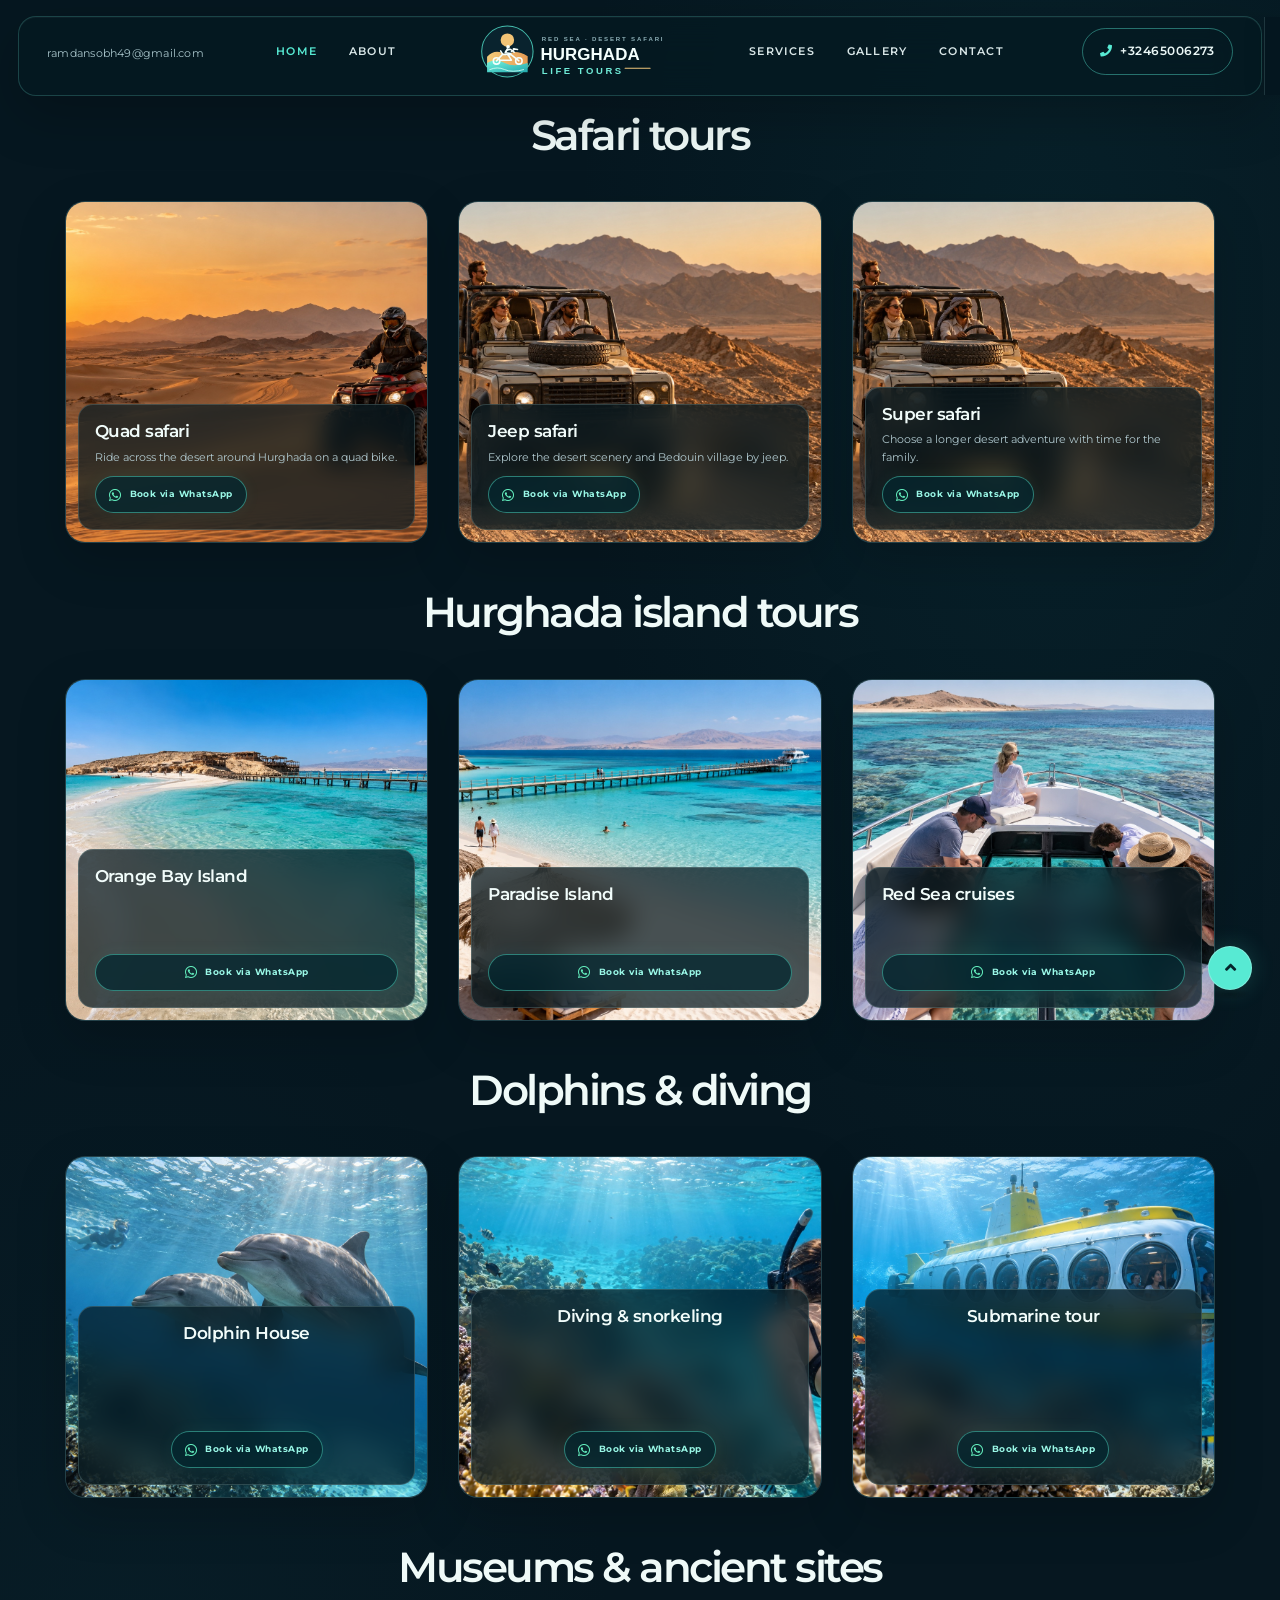
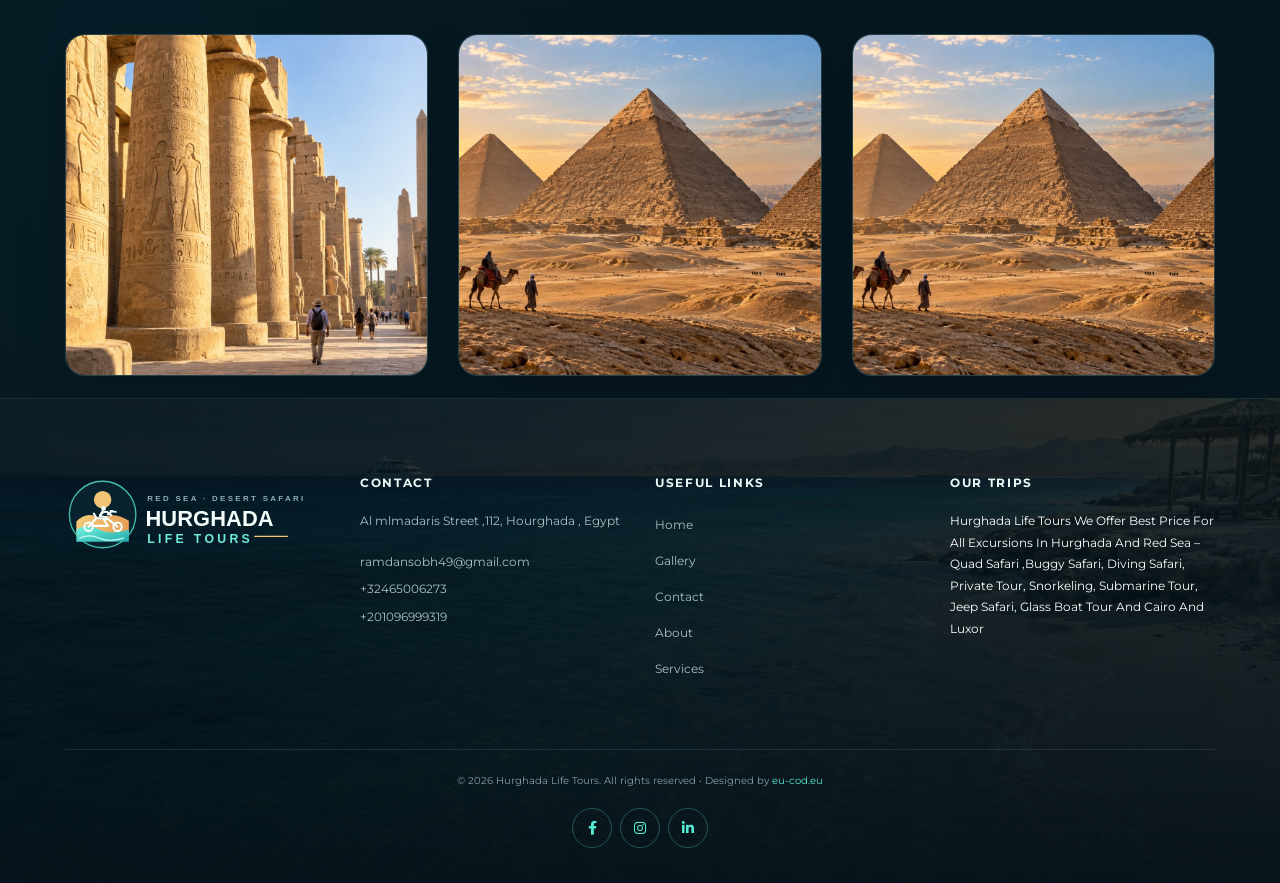
==== commit 1cb9e6d6: "Optimize gallery photos and improve SEO" ====
--- a/about us.html
+++ b/about us.html
@@ -1,451 +1,448 @@
-<!DOCTYPE html>
-<html lang="en">
-<head>
-    <meta charset="UTF-8">
-    <meta name="viewport" content="width=device-width, initial-scale=1.0">
-    
-    <meta content="width=device-width, initial-scale=1.0" name="viewport">
-    <meta content="HTML & CSS Image Hover Effects" name="keywords">
-    <meta content="HTML & CSS Image Hover Effects" name="description">
-
-    <meta http-equiv="x-ua-compatible" content="ie=edge">
-    <title>HURGHADA LIFE TOURS</title>
-    <meta name="description" content="HURGHADA LIFE TOURS">
-    <meta name="viewport" content="width=device-width, initial-scale=1">
-
-    <link rel="shortcut icon" type="image/x-icon" href="assets/images/1/LOGM.png">
-    <!-- Place favicon.ico in the root directory -->
-
-    <!-- CSS here -->
-    <link rel="stylesheet" href="assets/css/bootstrap.min.css">
-    <link rel="stylesheet" href="assets/css/animate.min.css">
-    <link rel="stylesheet" href="assets/css/magnific-popup.css">
-    <link rel="stylesheet" href="assets/css/fontawesome-all.min.css">
-    <link rel="stylesheet" href="css/all.min.css">
-    <link rel="stylesheet" href="assets/css/odometer.css">
-    <link rel="stylesheet" href="assets/css/swiper-bundle.min.css">
-    <link rel="stylesheet" href="assets/css/slick.css">
-    <link rel="stylesheet" href="assets/css/spacing.css">
-    <link rel="stylesheet" href="assets/css/flaticon.css">
-    <link rel="stylesheet" href="assets/css/style.css">
-    <link rel="stylesheet" href="assets/css/responsive.css">
-    <link rel="stylesheet" href="assets/css/us.css">
-
- <!-- Favicon -->
- <link href="img/favicon.ico" rel="icon">
-
- <!-- Google Fonts -->
- <link href="https://fonts.googleapis.com/css?family=Lato:400,700,900&display=swap" rel="stylesheet">
- 
- <!-- Font Awesome -->
- <link href="https://cdnjs.cloudflare.com/ajax/libs/font-awesome/5.10.0/css/all.min.css" rel="stylesheet">
-
- <!-- Template Style sheet -->
- <link href="css/style.css" rel="stylesheet">
-
-</head>
-
-<body>
-
-    <!-- Preloader-start -->
-    <div id="preloader">
-        <div class="ta-preloader-block">
-            <div class="ta-spinner-eff">
-                <div class="ta-bar ta-bar-top"></div>
-                <div class="ta-bar ta-bar-right"></div>
-                <div class="ta-bar ta-bar-bottom"></div>
-                <div class="ta-bar ta-bar-left"></div>
-            </div>
-        </div>
-    </div>
-    <!-- Preloader-start-end -->
-
-    <!-- Scroll-top -->
-    <button class="scroll-top scroll-to-target" data-target="html">
-        <i class="fas fa-angle-up"></i>
-    </button>
-    <!-- Scroll-top-end-->
-
-    <!-- header-area -->
-    <header>
-        <div id="sticky-header" class="menu-area transparent-header">
-            <div class="container custom-container">
-                <div class="row">
-                    <div class="col-12">
-                        <div class="mobile-nav-toggler"><i class="fas fa-bars"></i></div>
-                        <div class="menu-wrap">
-                            <nav class="menu-nav">
-                                <div class="row align-items-center">
-                                    <div class="col-xl-2">
-                                        <div class="header-mail">
-                                            <a href="mailto:ramdansobh49@gmail.com">ramdansobh49@gmail.com</a>
-                                        </div>
-                                    </div>
-                                    <div class="col-xl-8">
-                                        <div class="logo mobile-logo d-none">
-                                            <a href="index.html"><img src="assets/images/1/LOG.png" alt="Logo"></a>
-                                            <a href="index.html" class="d-none sticky-logo"><img src="assets/images/1/LOGM.png" alt="Logo"></a>
-                                        </div>
-                                        <div class="navbar-wrap main-menu d-none d-lg-flex">
-                                            <ul class="navigation">
-                                                <li class="active menu-item-has-children"><a href="index.html">Home</a>
-                                                
-                                                </li>
-                                                <li class="menu-item-has-children"><a href="overview.html">About</a>
-                                                   
-                                                </li>
-                                                
-                                            </ul>
-                                            <div class="logo">
-                                                <a href="index.html"><img src="assets/images/1/LOG.png" alt="Logo"></a>
-                                            </div>
-                                            <div class="logo d-none">
-                                                <a href="index.html"><img src="assets/images/1/LOGM.png" alt="Logo"></a>
-                                            </div>
-                                            <ul class="navigation right">
-                                                
-                                                <li class="menu-item-has-children"><a href="project-three.html">Services</a>
-                                                   
-                                                </li>
-                                                <li><a href="contact.html">contacts</a></li>
-                                            </ul>
-                                        </div>
-                                    </div>
-                                    <div class="col-xl-2">
-                                        <div class="header-contact text-end">
-                                            <a href="tel:32465006273">+32465006273</a>
-                                        </div>
-                                    </div>
-                                </div>
-                            </nav>
-                        </div>
-
-                        <!-- Mobile Menu  -->
-                        <div class="mobile-menu">
-                            <nav class="menu-box">
-                                <div class="close-btn"><i class="fas fa-times"></i></div>
-                                <div class="nav-logo">
-                                    <a href="index.html"><img src="assets/images/1/LOGM.png" alt="Logo"></a>
-                                </div>
-                                <div class="menu-outer">
-                                    <!--Here Menu Will Come Automatically Via Javascript / Same Menu as in Header-->
-                                </div>
-                                <div class="social-links">
-                                    <ul class="clearfix list-wrap">
-                                        <li><a href="https://www.facebook.com/hurghadalifetour/"><i class="fab fa-facebook-f"></i></a></li>
-                                        <li><a href="https://www.facebook.com/hurghadalifetour/"><i class="fab fa-instagram"></i></a></li>
-                                        <li><a href="https://www.facebook.com/hurghadalifetour/"><i class="fab fa-linkedin-in"></i></a></li>
-                                        <li><a href="https://www.facebook.com/hurghadalifetour/"><i class="fab fa-youtube"></i></a></li>
-                                    </ul>
-                                </div>
-                            </nav>
-                        </div>
-                        <div class="menu-backdrop"></div>
-                        <!-- End Mobile Menu -->
-
-                    </div>
-                </div>
-            </div>
-        </div>
-    </header>
-    <!-- header-area-end -->
-
-
-<body>
-      <!-- Hover Effect #8 Start -->
-      <div class="container">
-        <div class="section-title">
-            <h1>SFARI TUORS</h1>
-        </div>
-        <div class="row">
-            <div class="column">
-                <div class="effect-8">
-                    <div class="effect-img">
-                        <img src="assets/images/us/1.jpg" alt="Team Image">
-                    </div>
-                    <div class="effect-text">
-                        <h2>This is heading</h2>
-                        <div class="effect-detail">
-                            <p>Lorem ipsum dolor sit amet, consectetur adipiscing elit. Donec sed purus consectetur, interdum felis in, auctor ligula.</p>
-                        </div>
-                    </div>
-                </div>
-            </div>
-            <div class="column">
-                <div class="effect-8">
-                    <div class="effect-img">
-                        <img src="assets/images/us/2.jpg" alt="Team Image">
-                    </div>
-                    <div class="effect-text">
-                        <h2>This is heading</h2>
-                        <div class="effect-detail">
-                            <p>Lorem ipsum dolor sit amet, consectetur adipiscing elit. Donec sed purus consectetur, interdum felis in, auctor ligula.</p>
-                        </div>
-                    </div>
-                </div>
-            </div>
-            <div class="column">
-                <div class="effect-8">
-                    <div class="effect-img">
-                        <img src="assets/images/us/3.jpg" alt="Team Image">
-                    </div>
-                    <div class="effect-text">
-                        <h2>This is heading</h2>
-                        <div class="effect-detail">
-                            <p>Lorem ipsum dolor sit amet, consectetur adipiscing elit. Donec sed purus consectetur, interdum felis in, auctor ligula.</p>
-                        </div>
-                    </div>
-                </div>
-            </div>
-        </div> 
-    </div>
-    <!-- Hover Effect #8 End -->
-     <!-- Hover Effect #7 Start -->
-     <div class="container">
-        <div class="section-title">
-            <h1>HURGHADA ISLANDS TUORS</h1>
-        </div>
-        <div class="row">
-            <div class="column">
-                <div class="effect-7">
-                    <div class="effect-img">
-                        <img src="assets/images/us/4.jpg" alt="Team Image">
-                    </div>
-                    <div class="effect-text">
-                        <h2>This is heading</h2>
-                        <p>Lorem ipsum dolor sit amet, consectetur adipiscing elit. Donec sed purus consectetur, interdum felis in, auctor ligula.</p>
-                    </div>
-                </div>
-            </div>
-            <div class="column">
-                <div class="effect-7">
-                    <div class="effect-img">
-                        <img src="assets/images/us/5.jpg" alt="Team Image">
-                    </div>
-                    <div class="effect-text">
-                        <h2>This is heading</h2>
-                        <p>Lorem ipsum dolor sit amet, consectetur adipiscing elit. Donec sed purus consectetur, interdum felis in, auctor ligula.</p>
-                    </div>
-                </div>
-            </div>
-            <div class="column">
-                <div class="effect-7">
-                    <div class="effect-img">
-                        <img src="assets/images/us/1.jpg" alt="Team Image">
-                    </div>
-                    <div class="effect-text">
-                        <h2>This is heading</h2>
-                        <p>Lorem ipsum dolor sit amet, consectetur adipiscing elit. Donec sed purus consectetur, interdum felis in, auctor ligula.</p>
-                    </div>
-                </div>
-            </div>
-        </div> 
-    </div>
-    <!-- Hover Effect #7 End -->
-     <!-- Hover Effect #9 Start -->
-     <div class="container">
-        <div class="section-title">
-            <h1>DOLPHIN AND DIVING</h1>
-        </div>
-        <div class="row">
-            <div class="column">
-                <div class="effect-9">
-                    <div class="effect-img">
-                        <img src="assets/images/us/11.jpg" alt="Team Image">
-                    </div>
-                    <div class="effect-text">
-                        <h2>This is heading</h2>
-                        <div class="effect-detail">
-                            <p>Lorem ipsum dolor sit amet, consectetur adipiscing elit. Donec sed purus consectetur, interdum felis in, auctor ligula.</p>
-                        </div>
-                    </div>
-                </div>
-            </div>
-            <div class="column">
-                <div class="effect-9">
-                    <div class="effect-img">
-                        <img src="assets/images/us/1.jpg" alt="Team Image">
-                    </div>
-                    <div class="effect-text">
-                        <h2>This is heading</h2>
-                        <div class="effect-detail">
-                            <p>Lorem ipsum dolor sit amet, consectetur adipiscing elit. Donec sed purus consectetur, interdum felis in, auctor ligula.</p>
-                        </div>
-                    </div>
-                </div>
-            </div>
-            <div class="column">
-                <div class="effect-9">
-                    <div class="effect-img">
-                        <img src="assets/images/us/9.jpg" alt="Team Image">
-                    </div>
-                    <div class="effect-text">
-                        <h2>This is heading</h2>
-                        <div class="effect-detail">
-                            <p>Lorem ipsum dolor sit amet, consectetur adipiscing elit. Donec sed purus consectetur, interdum felis in, auctor ligula.</p>
-                        </div>
-                    </div>
-                </div>
-            </div>
-        </div> 
-    </div>
-    <!-- Hover Effect #9 End -->
-
-       <!-- Hover Effect #4 Start -->
-       <div class="container">
-        <div class="section-title">
-            <h1>MUSEUMS AND TOURIST ATTRACTIONS</h1>
-        </div>
-        <div class="row">
-            <div class="column">
-                <div class="effect-4">
-                    <div class="effect-img">
-                        <img src="assets/images/us/1.jpg" alt="Team Image">
-                    </div>
-                    <div class="effect-text">
-                        <div class="effect-text-inner">
-                            <h2>This is heading</h2>
-                            <p>Lorem ipsum dolor sit amet, consectetur adipiscing elit. Donec sed purus consectetur, interdum felis in, auctor ligula.</p>
-                            <div class="effect-btn">
-                                <a class="btn" href="#"><i class="fa fa-eye"></i> Read More</a>
-                            </div>
-                        </div>
-                    </div>
-                </div>
-            </div>
-            <div class="column">
-                <div class="effect-4">
-                    <div class="effect-img">
-                        <img src="assets/images/us/11.jpg" alt="Team Image">
-                    </div>
-                    <div class="effect-text">
-                        <div class="effect-text-inner">
-                            <h2>This is heading</h2>
-                            <p>Lorem ipsum dolor sit amet, consectetur adipiscing elit. Donec sed purus consectetur.</p>
-                            <div class="effect-btn">
-                                <a class="btn" href="#"><i class="fa fa-eye"></i> Read More</a>
-                            </div>
-                        </div>
-                    </div>
-                </div>
-            </div>
-            <div class="column">
-                <div class="effect-4">
-                    <div class="effect-img">
-                        <img src="assets/images/us/11.jpg" alt="Team Image">
-                    </div>
-                    <div class="effect-text">
-                        <div class="effect-text-inner">
-                            <h2>This is heading</h2>
-                            <p>Lorem ipsum dolor sit amet, consectetur adipiscing elit. Donec sed purus consectetur, interdum felis in, auctor ligula.</p>
-                            <div class="effect-btn">
-                                <a class="btn" href="#"><i class="fa fa-eye"></i> Read More</a>
-                            </div>
-                        </div>
-                    </div>
-                </div>
-            </div>
-        </div> 
-    </div>
-    <!-- Hover Effect #4 End -->
-
-   <!-- footer-area -->
-   <footer>
-            
-    <div class="footer-area footer-bg">
-        <div class="container">
-            <div class="footer-top">
-
-
-                <div class="row">
-                    
-                    <div class="col-xl-3 col-md-4 col-sm-5">
-                        <div class="footer-widget">
-                            <div class="footer-logo">
-                                <a href="index.html"><img src="assets/images/1/LOG.png" class="lg" alt=""></a>
-                            </div>
-                        </div>
-                    </div>
-                    <div class="col-xl-3 col-md-4 col-sm-7">
-                        <div class="footer-widget">
-                            <h2 class="fw-title">Contact</h2>
-                            <div class="footer-contact">
-                                <p>Al mlmadaris Street ,112, Hourghada , Egypt</p>
-                                <ul class="list-wrap">
-                                    <li><a href="mailto:ramdansobh49@gmail.com">ramdansobh49@gmail.com</a></li>
-                                    <li><a href="tel:+32465006273">+32465006273</a></li>
-                                    <li><a href="tel:+201096999319">+201096999319</a></li>
-                                </ul>
-                            </div>
-                        </div>
-                    </div>
-                    <div class="col-xl-3 col-md-4 col-sm-5">
-                        <div class="footer-widget">
-                            <h2 class="fw-title">Useful links</h2>
-                            <div class="footer-link">
-                                <ul class="list-wrap">
-                                    <li><a href="index.html">Home </a></li>
-                                    <li><a href="contact.html">contacts</a></li>
-                                    <li><a href="overview.html"> About</a></li>
-                                    <li><a href="project-three.html">Services </a></li>
-                                    
-
-                                </ul>
-                            </div>
-                        </div>
-                    </div>
-                    <div class="col-xl-3 col-md-5 col-sm-7">
-                        <div class="footer-widget">
-                            <h2 class="fw-title">newsletter</h2>
-                            <div class="footer-newsletter">
-                                <p class="text-white">Hurghada Life Tours We Offer Best Price For All Excursions In Hurghada And Red Sea – Quad Safari ,Buggy Safari, Diving Safari, Private Tour, Snorkeling, Submarine Tour, Jeep Safari, Glass Boat Tour And Cairo And Luxor</p>
-                            </div>
-                        </div>
-                    </div>
-                </div>
-            </div>
-            <div class="footer-bottom">
-                <div class="row">
-                    <div class="col-lg-12">
-                        <div class="copyright-text text-center">
-                            <p>Copyright © <span>Ramadan Sobh</span> 2023. All Rights Reserved</p>
-                        </div>
-                        <div class="footer-social">
-                            <ul class="list-wrap">
-                                
-                                <li><a href="https://www.facebook.com/hurghadalifetour/"><i class="fab fa-facebook-f"></i></a></li>
-                                <li><a href="https://www.facebook.com/hurghadalifetour/"><i class="fab fa-instagram"></i></a></li>
-                                <li><a href="https://www.facebook.com/hurghadalifetour/"><i class="fab fa-linkedin-in"></i></a></li>
-                            </ul>
-                        </div>
-                    </div>
-                </div>
-            </div>
-        </div>
-    </div>
-    
-    
-</footer>
-<!-- footer-area-end -->
-
-  <!-- JS here -->
-  <script src="assets/js/vendor/jquery-3.6.0.min.js"></script>
-  <script src="assets/js/bootstrap.min.js"></script>
-  <script src="assets/js/jquery.magnific-popup.min.js"></script>
-  <script src="assets/js/jquery.odometer.min.js"></script>
-  <script src="assets/js/jquery.parallaxScroll.min.js"></script>
-  <script src="assets/js/simpleParallax.min.js"></script>
-  <script src="assets/js/slick-animation.min.js"></script>
-  <script src="assets/js/swiper-bundle.min.js"></script>
-  <script src="assets/js/jarallax.min.js"></script>
-  <script src="assets/js/jarallax-video.min.js"></script>
-  <script src="assets/js/jquery.appear.js"></script>
-  <script src="assets/js/jquery.easing.js"></script>
-  <script src="assets/js/slick.min.js"></script>
-  <script src="assets/js/ajax-form.js"></script>
-  <script src="assets/js/wow.min.js"></script>
-  <script src="assets/js/main.js"></script>
-</body>
-</html>
-</body>
-</html>
+<!DOCTYPE html>
+<html lang="en">
+<head>
+    <meta charset="UTF-8">
+    <meta name="viewport" content="width=device-width, initial-scale=1.0">
+
+    <meta content="width=device-width, initial-scale=1.0" name="viewport">
+    <meta content="HTML & CSS Image Hover Effects" name="keywords">
+    <meta content="HTML & CSS Image Hover Effects" name="description">
+
+    <meta http-equiv="x-ua-compatible" content="ie=edge">
+    <title>HURGHADA LIFE TOURS</title>
+    <meta name="description" content="HURGHADA LIFE TOURS">
+    <meta name="viewport" content="width=device-width, initial-scale=1">
+
+    <link rel="shortcut icon" type="image/x-icon" href="assets/images/logo-hurghada-mark.svg">
+    <!-- Place favicon.ico in the root directory -->
+
+    <!-- CSS here -->
+    <link rel="stylesheet" href="assets/css/bootstrap.min.css">
+    <link rel="stylesheet" href="assets/css/animate.min.css">
+    <link rel="stylesheet" href="assets/css/magnific-popup.css">
+    <link rel="stylesheet" href="assets/css/fontawesome-all.min.css">
+    <link rel="stylesheet" href="assets/css/odometer.css">
+    <link rel="stylesheet" href="assets/css/swiper-bundle.min.css">
+    <link rel="stylesheet" href="assets/css/slick.css">
+    <link rel="stylesheet" href="assets/css/spacing.css">
+    <link rel="stylesheet" href="assets/css/flaticon.css">
+    <link rel="stylesheet" href="assets/css/style.css">
+    <link rel="stylesheet" href="assets/css/responsive.css">
+    <link rel="stylesheet" href="assets/css/us.css">
+
+ <!-- Favicon -->
+
+ <!-- Google Fonts -->
+
+
+ <!-- Font Awesome -->
+
+        <link rel="stylesheet" href="assets/css/modern.css">
+    </head>
+
+<body class="legacy-about">
+
+    <!-- Preloader-start -->
+    <div id="preloader">
+        <div class="ta-preloader-block">
+            <div class="ta-spinner-eff">
+                <div class="ta-bar ta-bar-top"></div>
+                <div class="ta-bar ta-bar-right"></div>
+                <div class="ta-bar ta-bar-bottom"></div>
+                <div class="ta-bar ta-bar-left"></div>
+            </div>
+        </div>
+    </div>
+    <!-- Preloader-start-end -->
+
+    <!-- Scroll-top -->
+    <button class="scroll-top scroll-to-target" data-target="html">
+        <i class="fas fa-angle-up"></i>
+    </button>
+    <!-- Scroll-top-end-->
+
+    <!-- header-area -->
+    <header>
+        <div id="sticky-header" class="menu-area transparent-header">
+            <div class="container custom-container">
+                <div class="row">
+                    <div class="col-12">
+                        <div class="mobile-nav-toggler"><i class="fas fa-bars"></i></div>
+                        <div class="menu-wrap">
+                            <nav class="menu-nav">
+                                <div class="row align-items-center">
+                                    <div class="col-xl-2">
+                                        <div class="header-mail">
+                                            <a href="mailto:ramdansobh49@gmail.com">ramdansobh49@gmail.com</a>
+                                        </div>
+                                    </div>
+                                    <div class="col-xl-8">
+                                        <div class="logo mobile-logo d-none">
+                                            <a href="index.html"><img src="assets/images/logo-hurghada-safari.svg" alt="Hurghada Life Tours — Red Sea and desert safari"></a>
+                                            <a href="index.html" class="d-none sticky-logo"><img src="assets/images/logo-hurghada-safari.svg" alt="Hurghada Life Tours — Red Sea and desert safari"></a>
+                                        </div>
+                                        <div class="navbar-wrap main-menu d-none d-lg-flex">
+                                            <ul class="navigation">
+                                                <li class="active menu-item-has-children"><a href="index.html">Home</a>
+
+                                                </li>
+                                                <li class="menu-item-has-children"><a href="overview.html">About</a>
+
+                                                </li>
+
+                                            </ul>
+                                            <div class="logo">
+                                                <a href="index.html"><img src="assets/images/logo-hurghada-safari.svg" alt="Hurghada Life Tours — Red Sea and desert safari"></a>
+                                            </div>
+                                            <div class="logo d-none">
+                                                <a href="index.html"><img src="assets/images/logo-hurghada-safari.svg" alt="Hurghada Life Tours — Red Sea and desert safari"></a>
+                                            </div>
+                                            <ul class="navigation right">
+
+                                                <li class="menu-item-has-children"><a href="project-three.html">Services</a>
+
+                                                </li>
+                                                <li><a href="gallery.html">Gallery</a></li>
+                                                    <li><a href="contact.html">Contact</a></li>
+                                            </ul>
+                                        </div>
+                                    </div>
+                                    <div class="col-xl-2">
+                                        <div class="header-contact text-end">
+                                            <a href="tel:32465006273">+32465006273</a>
+                                        </div>
+                                    </div>
+                                </div>
+                            </nav>
+                        </div>
+
+                        <!-- Mobile Menu  -->
+                        <div class="mobile-menu">
+                            <nav class="menu-box">
+                                <div class="close-btn"><i class="fas fa-times"></i></div>
+                                <div class="nav-logo">
+                                    <a href="index.html"><img src="assets/images/logo-hurghada-safari.svg" alt="Hurghada Life Tours — Red Sea and desert safari"></a>
+                                </div>
+                                <div class="menu-outer">
+                                    <!--Here Menu Will Come Automatically Via Javascript / Same Menu as in Header-->
+                                </div>
+                                <div class="social-links">
+                                    <ul class="clearfix list-wrap">
+                                        <li><a href="https://www.facebook.com/hurghadalifetour/"><i class="fab fa-facebook-f"></i></a></li>
+                                        <li><a href="https://www.facebook.com/hurghadalifetour/"><i class="fab fa-instagram"></i></a></li>
+                                        <li><a href="https://www.facebook.com/hurghadalifetour/"><i class="fab fa-linkedin-in"></i></a></li>
+                                        <li><a href="https://www.facebook.com/hurghadalifetour/"><i class="fab fa-youtube"></i></a></li>
+                                    </ul>
+                                </div>
+                            </nav>
+                        </div>
+                        <div class="menu-backdrop"></div>
+                        <!-- End Mobile Menu -->
+
+                    </div>
+                </div>
+            </div>
+        </div>
+    </header>
+    <!-- header-area-end -->
+
+
+      <!-- Hover Effect #8 Start -->
+      <div class="container">
+        <div class="section-title">
+            <h1>Safari tours</h1>
+        </div>
+        <div class="row">
+            <div class="column">
+                <div class="effect-8">
+                    <div class="effect-img">
+                        <img loading="lazy" decoding="async" src="assets/images/modern/quad-safari.jpg" alt="Quad safari in Hurghada, Egypt">
+                    </div>
+                    <div class="effect-text">
+                        <h2>Quad safari</h2>
+                        <div class="effect-detail">
+                            <p>Ride across the desert around Hurghada on a quad bike.</p>
+                        </div>
+                    <a class="tour-whatsapp-link" href="https://wa.me/32465006273?text=Hello%20Hurghada%20Life%20Tours%2C%0AI%27m%20interested%20in%20this%20tour%3A%20Quad%20safari.%0ATrip%20details%3A%20Ride%20across%20the%20desert%20around%20Hurghada%20on%20a%20quad%20bike.%0APlease%20share%20the%20price%2C%20available%20dates%2C%20pickup%20details%20and%20how%20to%20book." target="_blank" rel="noopener noreferrer" aria-label="Book Quad safari via WhatsApp"><i class="fab fa-whatsapp" aria-hidden="true"></i><span>Book via WhatsApp</span></a></div>
+                </div>
+            </div>
+            <div class="column">
+                <div class="effect-8">
+                    <div class="effect-img">
+                        <img loading="lazy" decoding="async" src="assets/images/modern/jeep-safari.jpg" alt="Jeep safari in Hurghada, Egypt">
+                    </div>
+                    <div class="effect-text">
+                        <h2>Jeep safari</h2>
+                        <div class="effect-detail">
+                            <p>Explore the desert scenery and Bedouin village by jeep.</p>
+                        </div>
+                    <a class="tour-whatsapp-link" href="https://wa.me/32465006273?text=Hello%20Hurghada%20Life%20Tours%2C%0AI%27m%20interested%20in%20this%20tour%3A%20Jeep%20safari.%0ATrip%20details%3A%20Explore%20the%20desert%20scenery%20and%20Bedouin%20village%20by%20jeep.%0APlease%20share%20the%20price%2C%20available%20dates%2C%20pickup%20details%20and%20how%20to%20book." target="_blank" rel="noopener noreferrer" aria-label="Book Jeep safari via WhatsApp"><i class="fab fa-whatsapp" aria-hidden="true"></i><span>Book via WhatsApp</span></a></div>
+                </div>
+            </div>
+            <div class="column">
+                <div class="effect-8">
+                    <div class="effect-img">
+                        <img loading="lazy" decoding="async" src="assets/images/modern/jeep-safari.jpg" alt="Super safari in Hurghada, Egypt">
+                    </div>
+                    <div class="effect-text">
+                        <h2>Super safari</h2>
+                        <div class="effect-detail">
+                            <p>Choose a longer desert adventure with time for the family.</p>
+                        </div>
+                    <a class="tour-whatsapp-link" href="https://wa.me/32465006273?text=Hello%20Hurghada%20Life%20Tours%2C%0AI%27m%20interested%20in%20this%20tour%3A%20Super%20safari.%0ATrip%20details%3A%20Choose%20a%20longer%20desert%20adventure%20with%20time%20for%20the%20family.%0APlease%20share%20the%20price%2C%20available%20dates%2C%20pickup%20details%20and%20how%20to%20book." target="_blank" rel="noopener noreferrer" aria-label="Book Super safari via WhatsApp"><i class="fab fa-whatsapp" aria-hidden="true"></i><span>Book via WhatsApp</span></a></div>
+                </div>
+            </div>
+        </div>
+    </div>
+    <!-- Hover Effect #8 End -->
+     <!-- Hover Effect #7 Start -->
+     <div class="container">
+        <div class="section-title">
+            <h1>Hurghada island tours</h1>
+        </div>
+        <div class="row">
+            <div class="column">
+                <div class="effect-7">
+                    <div class="effect-img">
+                        <img loading="lazy" decoding="async" src="assets/images/modern/orange-bay.jpg" alt="Orange Bay Island in Hurghada, Egypt">
+                    </div>
+                    <div class="effect-text">
+                        <h2>Orange Bay Island</h2>
+                        <p>Spend a relaxed day by the turquoise water and sandy shore.</p>
+                    <a class="tour-whatsapp-link" href="https://wa.me/32465006273?text=Hello%20Hurghada%20Life%20Tours%2C%0AI%27m%20interested%20in%20this%20tour%3A%20Orange%20Bay%20Island.%0ATrip%20details%3A%20Spend%20a%20relaxed%20day%20by%20the%20turquoise%20water%20and%20sandy%20shore.%0APlease%20share%20the%20price%2C%20available%20dates%2C%20pickup%20details%20and%20how%20to%20book." target="_blank" rel="noopener noreferrer" aria-label="Book Orange Bay Island via WhatsApp"><i class="fab fa-whatsapp" aria-hidden="true"></i><span>Book via WhatsApp</span></a></div>
+                </div>
+            </div>
+            <div class="column">
+                <div class="effect-7">
+                    <div class="effect-img">
+                        <img loading="lazy" decoding="async" src="assets/images/modern/paradise-island.jpg" alt="Paradise Island in Hurghada, Egypt">
+                    </div>
+                    <div class="effect-text">
+                        <h2>Paradise Island</h2>
+                        <p>Add island time, snorkeling and a day at sea to your trip.</p>
+                    <a class="tour-whatsapp-link" href="https://wa.me/32465006273?text=Hello%20Hurghada%20Life%20Tours%2C%0AI%27m%20interested%20in%20this%20tour%3A%20Paradise%20Island.%0ATrip%20details%3A%20Add%20island%20time%2C%20snorkeling%20and%20a%20day%20at%20sea%20to%20your%20trip.%0APlease%20share%20the%20price%2C%20available%20dates%2C%20pickup%20details%20and%20how%20to%20book." target="_blank" rel="noopener noreferrer" aria-label="Book Paradise Island via WhatsApp"><i class="fab fa-whatsapp" aria-hidden="true"></i><span>Book via WhatsApp</span></a></div>
+                </div>
+            </div>
+            <div class="column">
+                <div class="effect-7">
+                    <div class="effect-img">
+                        <img loading="lazy" decoding="async" src="assets/images/modern/glass-boat.jpg" alt="Red Sea cruises in Hurghada, Egypt">
+                    </div>
+                    <div class="effect-text">
+                        <h2>Red Sea cruises</h2>
+                        <p>Swim, snorkel and enjoy lunch along the Red Sea coast.</p>
+                    <a class="tour-whatsapp-link" href="https://wa.me/32465006273?text=Hello%20Hurghada%20Life%20Tours%2C%0AI%27m%20interested%20in%20this%20tour%3A%20Red%20Sea%20cruises.%0ATrip%20details%3A%20Swim%2C%20snorkel%20and%20enjoy%20lunch%20along%20the%20Red%20Sea%20coast.%0APlease%20share%20the%20price%2C%20available%20dates%2C%20pickup%20details%20and%20how%20to%20book." target="_blank" rel="noopener noreferrer" aria-label="Book Red Sea cruises via WhatsApp"><i class="fab fa-whatsapp" aria-hidden="true"></i><span>Book via WhatsApp</span></a></div>
+                </div>
+            </div>
+        </div>
+    </div>
+    <!-- Hover Effect #7 End -->
+     <!-- Hover Effect #9 Start -->
+     <div class="container">
+        <div class="section-title">
+            <h1>Dolphins & diving</h1>
+        </div>
+        <div class="row">
+            <div class="column">
+                <div class="effect-9">
+                    <div class="effect-img">
+                        <img loading="lazy" decoding="async" src="assets/images/modern/dolphins.jpg" alt="Dolphin House in Hurghada, Egypt">
+                    </div>
+                    <div class="effect-text">
+                        <h2>Dolphin House</h2>
+                        <div class="effect-detail">
+                            <p>Look out for dolphins and marine life on a day at sea.</p>
+                        </div>
+                    <a class="tour-whatsapp-link" href="https://wa.me/32465006273?text=Hello%20Hurghada%20Life%20Tours%2C%0AI%27m%20interested%20in%20this%20tour%3A%20Dolphin%20House.%0ATrip%20details%3A%20Look%20out%20for%20dolphins%20and%20marine%20life%20on%20a%20day%20at%20sea.%0APlease%20share%20the%20price%2C%20available%20dates%2C%20pickup%20details%20and%20how%20to%20book." target="_blank" rel="noopener noreferrer" aria-label="Book Dolphin House via WhatsApp"><i class="fab fa-whatsapp" aria-hidden="true"></i><span>Book via WhatsApp</span></a></div>
+                </div>
+            </div>
+            <div class="column">
+                <div class="effect-9">
+                    <div class="effect-img">
+                        <img loading="lazy" decoding="async" src="assets/images/modern/snorkeling.jpg" alt="Diving &amp; snorkeling in Hurghada, Egypt">
+                    </div>
+                    <div class="effect-text">
+                        <h2>Diving & snorkeling</h2>
+                        <div class="effect-detail">
+                            <p>Discover clear water and colorful reef life on a diving trip.</p>
+                        </div>
+                    <a class="tour-whatsapp-link" href="https://wa.me/32465006273?text=Hello%20Hurghada%20Life%20Tours%2C%0AI%27m%20interested%20in%20this%20tour%3A%20Diving%20%26%20snorkeling.%0ATrip%20details%3A%20Discover%20clear%20water%20and%20colorful%20reef%20life%20on%20a%20diving%20trip.%0APlease%20share%20the%20price%2C%20available%20dates%2C%20pickup%20details%20and%20how%20to%20book." target="_blank" rel="noopener noreferrer" aria-label="Book Diving & snorkeling via WhatsApp"><i class="fab fa-whatsapp" aria-hidden="true"></i><span>Book via WhatsApp</span></a></div>
+                </div>
+            </div>
+            <div class="column">
+                <div class="effect-9">
+                    <div class="effect-img">
+                        <img loading="lazy" decoding="async" src="assets/images/modern/submarine.jpg" alt="Submarine tour in Hurghada, Egypt">
+                    </div>
+                    <div class="effect-text">
+                        <h2>Submarine tour</h2>
+                        <div class="effect-detail">
+                            <p>See coral reefs and colorful fish on an underwater trip.</p>
+                        </div>
+                    <a class="tour-whatsapp-link" href="https://wa.me/32465006273?text=Hello%20Hurghada%20Life%20Tours%2C%0AI%27m%20interested%20in%20this%20tour%3A%20Submarine%20tour.%0ATrip%20details%3A%20See%20coral%20reefs%20and%20colorful%20fish%20on%20an%20underwater%20trip.%0APlease%20share%20the%20price%2C%20available%20dates%2C%20pickup%20details%20and%20how%20to%20book." target="_blank" rel="noopener noreferrer" aria-label="Book Submarine tour via WhatsApp"><i class="fab fa-whatsapp" aria-hidden="true"></i><span>Book via WhatsApp</span></a></div>
+                </div>
+            </div>
+        </div>
+    </div>
+    <!-- Hover Effect #9 End -->
+
+       <!-- Hover Effect #4 Start -->
+       <div class="container">
+        <div class="section-title">
+            <h1>Museums & ancient sites</h1>
+        </div>
+        <div class="row">
+            <div class="column">
+                <div class="effect-4">
+                    <div class="effect-img">
+                        <img loading="lazy" decoding="async" src="assets/images/modern/luxor.jpg" alt="Luxor temples in Hurghada, Egypt">
+                    </div>
+                    <div class="effect-text">
+                        <div class="effect-text-inner">
+                            <h2>Luxor temples</h2>
+                            <p>Visit Luxor and explore the temples of ancient Egypt.</p>
+                            <div class="effect-btn">
+                                <a class="btn" href="project-three.html"><i class="fa fa-arrow-right"></i> View trips</a>
+                            </div>
+                        <a class="tour-whatsapp-link" href="https://wa.me/32465006273?text=Hello%20Hurghada%20Life%20Tours%2C%0AI%27m%20interested%20in%20this%20tour%3A%20Luxor%20temples.%0ATrip%20details%3A%20Visit%20Luxor%20and%20explore%20the%20temples%20of%20ancient%20Egypt.%0APlease%20share%20the%20price%2C%20available%20dates%2C%20pickup%20details%20and%20how%20to%20book." target="_blank" rel="noopener noreferrer" aria-label="Book Luxor temples via WhatsApp"><i class="fab fa-whatsapp" aria-hidden="true"></i><span>Book via WhatsApp</span></a></div>
+                    </div>
+                </div>
+            </div>
+            <div class="column">
+                <div class="effect-4">
+                    <div class="effect-img">
+                        <img loading="lazy" decoding="async" src="assets/images/modern/cairo.jpg" alt="Cairo day trip in Hurghada, Egypt">
+                    </div>
+                    <div class="effect-text">
+                        <div class="effect-text-inner">
+                            <h2>Cairo day trip</h2>
+                            <p>Discover Cairo on a day trip from Hurghada.</p>
+                            <div class="effect-btn">
+                                <a class="btn" href="project-three.html"><i class="fa fa-arrow-right"></i> View trips</a>
+                            </div>
+                        <a class="tour-whatsapp-link" href="https://wa.me/32465006273?text=Hello%20Hurghada%20Life%20Tours%2C%0AI%27m%20interested%20in%20this%20tour%3A%20Cairo%20day%20trip.%0ATrip%20details%3A%20Discover%20Cairo%20on%20a%20day%20trip%20from%20Hurghada.%0APlease%20share%20the%20price%2C%20available%20dates%2C%20pickup%20details%20and%20how%20to%20book." target="_blank" rel="noopener noreferrer" aria-label="Book Cairo day trip via WhatsApp"><i class="fab fa-whatsapp" aria-hidden="true"></i><span>Book via WhatsApp</span></a></div>
+                    </div>
+                </div>
+            </div>
+            <div class="column">
+                <div class="effect-4">
+                    <div class="effect-img">
+                        <img loading="lazy" decoding="async" src="assets/images/modern/cairo.jpg" alt="Museums &amp; historic sites in Hurghada, Egypt">
+                    </div>
+                    <div class="effect-text">
+                        <div class="effect-text-inner">
+                            <h2>Museums & historic sites</h2>
+                            <p>Explore historic sites on a Cairo or Luxor excursion.</p>
+                            <div class="effect-btn">
+                                <a class="btn" href="project-three.html"><i class="fa fa-arrow-right"></i> View trips</a>
+                            </div>
+                        <a class="tour-whatsapp-link" href="https://wa.me/32465006273?text=Hello%20Hurghada%20Life%20Tours%2C%0AI%27m%20interested%20in%20this%20tour%3A%20Museums%20%26%20historic%20sites.%0ATrip%20details%3A%20Explore%20historic%20sites%20on%20a%20Cairo%20or%20Luxor%20excursion.%0APlease%20share%20the%20price%2C%20available%20dates%2C%20pickup%20details%20and%20how%20to%20book." target="_blank" rel="noopener noreferrer" aria-label="Book Museums & historic sites via WhatsApp"><i class="fab fa-whatsapp" aria-hidden="true"></i><span>Book via WhatsApp</span></a></div>
+                    </div>
+                </div>
+            </div>
+        </div>
+    </div>
+    <!-- Hover Effect #4 End -->
+
+   <!-- footer-area -->
+   <footer>
+
+    <div class="footer-area footer-bg">
+        <div class="container">
+            <div class="footer-top">
+
+
+                <div class="row">
+
+                    <div class="col-xl-3 col-md-4 col-sm-5">
+                        <div class="footer-widget">
+                            <div class="footer-logo">
+                                <a href="index.html"><img src="assets/images/logo-hurghada-safari.svg" class="lg" alt="Hurghada Life Tours — Red Sea and desert safari"></a>
+                            </div>
+                        </div>
+                    </div>
+                    <div class="col-xl-3 col-md-4 col-sm-7">
+                        <div class="footer-widget">
+                            <h2 class="fw-title">Contact</h2>
+                            <div class="footer-contact">
+                                <p>Al mlmadaris Street ,112, Hourghada , Egypt</p>
+                                <ul class="list-wrap">
+                                    <li><a href="mailto:ramdansobh49@gmail.com">ramdansobh49@gmail.com</a></li>
+                                    <li><a href="tel:+32465006273">+32465006273</a></li>
+                                    <li><a href="tel:+201096999319">+201096999319</a></li>
+                                </ul>
+                            </div>
+                        </div>
+                    </div>
+                    <div class="col-xl-3 col-md-4 col-sm-5">
+                        <div class="footer-widget">
+                            <h2 class="fw-title">Useful links</h2>
+                            <div class="footer-link">
+                                <ul class="list-wrap">
+                                    <li><a href="index.html">Home </a></li>
+                                    <li><a href="gallery.html">Gallery</a></li>
+                                                    <li><a href="contact.html">Contact</a></li>
+                                    <li><a href="overview.html"> About</a></li>
+                                    <li><a href="project-three.html">Services </a></li>
+
+
+                                </ul>
+                            </div>
+                        </div>
+                    </div>
+                    <div class="col-xl-3 col-md-5 col-sm-7">
+                        <div class="footer-widget">
+                            <h2 class="fw-title">Our trips</h2>
+                            <div class="footer-newsletter">
+                                <p class="text-white">Hurghada Life Tours We Offer Best Price For All Excursions In Hurghada And Red Sea – Quad Safari ,Buggy Safari, Diving Safari, Private Tour, Snorkeling, Submarine Tour, Jeep Safari, Glass Boat Tour And Cairo And Luxor</p>
+                            </div>
+                        </div>
+                    </div>
+                </div>
+            </div>
+            <div class="footer-bottom">
+                <div class="row">
+                    <div class="col-lg-12">
+                        <div class="copyright-text text-center">
+                            <p>© 2026 Hurghada Life Tours. All rights reserved <span class="design-credit-separator"> · </span>Designed by <a href="https://eu-cod.eu" target="_blank" rel="noopener noreferrer">eu-cod.eu</a></p>
+                        </div>
+                        <div class="footer-social">
+                            <ul class="list-wrap">
+
+                                <li><a href="https://www.facebook.com/hurghadalifetour/"><i class="fab fa-facebook-f"></i></a></li>
+                                <li><a href="https://www.facebook.com/hurghadalifetour/"><i class="fab fa-instagram"></i></a></li>
+                                <li><a href="https://www.facebook.com/hurghadalifetour/"><i class="fab fa-linkedin-in"></i></a></li>
+                            </ul>
+                        </div>
+                    </div>
+                </div>
+            </div>
+        </div>
+    </div>
+
+
+</footer>
+<!-- footer-area-end -->
+
+  <!-- JS here -->
+  <script src="assets/js/vendor/jquery-3.6.0.min.js"></script>
+  <script src="assets/js/bootstrap.min.js"></script>
+  <script src="assets/js/jquery.magnific-popup.min.js"></script>
+  <script src="assets/js/jquery.odometer.min.js"></script>
+  <script src="assets/js/jquery.parallaxScroll.min.js"></script>
+  <script src="assets/js/simpleParallax.min.js"></script>
+  <script src="assets/js/slick-animation.min.js"></script>
+  <script src="assets/js/swiper-bundle.min.js"></script>
+  <script src="assets/js/jarallax.min.js"></script>
+  <script src="assets/js/jarallax-video.min.js"></script>
+  <script src="assets/js/jquery.appear.js"></script>
+  <script src="assets/js/jquery.easing.js"></script>
+  <script src="assets/js/slick.min.js"></script>
+  <script src="assets/js/ajax-form.js"></script>
+  <script src="assets/js/wow.min.js"></script>
+  <script src="assets/js/main.js"></script>
+        <script src="assets/js/modern.js"></script>
+</body>
+</html>
+</body>
+</html>
--- a/assets/css/modern.css
+++ b/assets/css/modern.css
@@ -0,0 +1,897 @@
+/* Hurghada Life Tours — modern coastal system */
+:root {
+  --tg-primary-color: #57ead3;
+  --tg-secondary-color: #09202b;
+  --tg-body-background-color: #061720;
+  --tg-secondary-background: #0a202a;
+  --tg-body-font-color: #a7bdc5;
+  --tg-heading-font-color: #effaf8;
+  --tg-paragraph-color: #a7bdc5;
+  --tg-white: #f5fffd;
+  --tg-black: #061720;
+  --sea-glow: rgba(87, 234, 211, .3);
+  --glass: rgba(11, 37, 48, .68);
+  --glass-line: rgba(193, 255, 247, .14);
+}
+html { scroll-behavior: smooth; scroll-padding-top: 110px; }
+body {
+  color: var(--tg-body-font-color);
+  background:
+    radial-gradient(ellipse at 82% 12%, rgba(15, 92, 101, .14), transparent 32%),
+    radial-gradient(ellipse at 10% 68%, rgba(18, 72, 87, .12), transparent 30%),
+    #061720;
+  font-family: 'Montserrat', 'Inter', sans-serif;
+  overflow-x: hidden;
+}
+body::before {
+  content: "";
+  position: fixed;
+  inset: 0;
+  pointer-events: none;
+  z-index: -1;
+  opacity: .12;
+  background-image: radial-gradient(rgba(151, 237, 228, .18) .65px, transparent .65px);
+  background-size: 24px 24px;
+}
+::selection { background: #57ead3; color: #061720; }
+h1, h2, h3, h4, h5, h6 { color: var(--tg-heading-font-color); font-family: 'Montserrat', 'Inter', sans-serif; font-weight: 600; letter-spacing: -.045em; }
+p { color: var(--tg-paragraph-color); }
+a, button { -webkit-tap-highlight-color: transparent; }
+a { color: var(--tg-primary-color); }
+a:hover { color: #a1fff1; }
+.container { max-width: 1180px; }
+
+/* Glass navigation */
+.menu-area.transparent-header {
+  position: fixed;
+  top: 16px;
+  left: 0;
+  right: 0;
+  height: auto;
+  padding: 0 18px;
+  transition: top .35s ease;
+}
+.menu-area .container.custom-container {
+  max-width: 1320px;
+  padding: 0 28px;
+  border: 1px solid var(--glass-line);
+  border-radius: 18px;
+  background: rgba(5, 25, 34, .76);
+  box-shadow: 0 18px 55px rgba(0, 0, 0, .22), inset 0 1px rgba(255,255,255,.035);
+  backdrop-filter: blur(22px);
+  -webkit-backdrop-filter: blur(22px);
+}
+.menu-area.sticky-menu { top: 8px; }
+.menu-area.sticky-menu .container.custom-container {
+  background: rgba(5, 25, 34, .92);
+  border-color: rgba(87, 234, 211, .2);
+}
+.menu-area .menu-nav { min-height: 78px; }
+.menu-area .header-mail a {
+  color: #a8c4ca;
+  text-decoration: none;
+  font-size: 11px;
+  letter-spacing: .02em;
+  white-space: nowrap;
+}
+.menu-area .header-mail a:hover { color: var(--tg-primary-color); }
+.navbar-wrap { justify-content: center; }
+.navbar-wrap ul { margin: 0 auto; flex-wrap: nowrap; }
+.navbar-wrap .navigation.right { margin: 0 auto; }
+.navbar-wrap ul li a {
+  padding: 29px 16px;
+  color: #d9e7e8;
+  font-size: 11px;
+  font-weight: 600;
+  letter-spacing: .11em;
+}
+.navbar-wrap > ul > li.active > a,
+.navbar-wrap > ul > li:hover > a { color: var(--tg-primary-color); }
+.navbar-wrap .logo { flex: 0 0 76px; text-align: center; }
+.navbar-wrap .logo img { width: 70px; height: 70px; object-fit: contain; }
+.menu-area .header-contact a {
+  display: inline-flex;
+  align-items: center;
+  gap: 8px;
+  color: #eaf7f6;
+  border: 1px solid rgba(87, 234, 211, .42);
+  border-radius: 999px;
+  padding: 11px 17px;
+  font-size: 12px;
+  font-weight: 600;
+  letter-spacing: .04em;
+  transition: .25s ease;
+}
+.menu-area .header-contact a::before { content: "\f095"; font-family: "Font Awesome 5 Free"; font-weight: 900; color: var(--tg-primary-color); }
+.menu-area .header-contact a:hover { background: var(--tg-primary-color); color: #04232b; box-shadow: 0 0 25px var(--sea-glow); }
+.menu-area .header-contact a:hover::before { color: #04232b; }
+.menu-area .mobile-nav-toggler { color: var(--tg-primary-color); border: 1px solid var(--glass-line); border-radius: 12px; background: var(--glass); width: 44px; height: 44px; font-size: 20px; }
+.logo.mobile-logo.d-none { display: none !important; }
+.mobile-menu .menu-box {
+  color: var(--tg-white);
+  background: rgba(5, 23, 32, .98);
+  border-left: 1px solid var(--glass-line);
+  backdrop-filter: blur(24px);
+}
+.mobile-menu .close-btn { color: var(--tg-primary-color); background: transparent; border: 0; }
+.mobile-menu .navigation li { border-color: rgba(255,255,255,.08); }
+.mobile-menu .navigation li > a { color: #eaf7f6; }
+.mobile-menu .social-links li a { color: #d7eeee; border-color: var(--glass-line); border-radius: 12px; }
+.mobile-menu .social-links li a:hover { color: #05232b; background: var(--tg-primary-color); border-color: var(--tg-primary-color); }
+
+/* Red Sea hero */
+.slider-area { position: relative; overflow: hidden; background: #061720; }
+.single-slider {
+  min-height: min(850px, 100svh);
+  min-height: max(720px, 100svh);
+  padding: 145px 0 120px;
+  overflow: hidden;
+  background-size: cover;
+  background-position: center;
+}
+.single-slider::before {
+  content: "";
+  position: absolute;
+  inset: 0;
+  z-index: 0;
+  background:
+    radial-gradient(ellipse at 78% 48%, rgba(2, 22, 29, .12), rgba(2, 19, 27, .68) 62%),
+    linear-gradient(90deg, rgba(3, 18, 25, .8) 0%, rgba(3, 18, 25, .56) 42%, rgba(3, 18, 25, .12) 100%),
+    linear-gradient(0deg, rgba(3, 18, 25, .52), transparent 34%);
+}
+.single-slider .container { position: relative; z-index: 1; }
+.slider-active .banner-content {
+  margin-top: 32px;
+  max-width: 880px;
+  text-align: left;
+  animation: hero-rise .9s .12s both;
+}
+.hero-kicker, .floating-label {
+  display: inline-flex;
+  align-items: center;
+  gap: 10px;
+  color: #d9f8f3;
+  font-size: 10px;
+  font-weight: 600;
+  text-transform: uppercase;
+  letter-spacing: .19em;
+}
+.hero-kicker {
+  padding: 10px 15px;
+  border: 1px solid rgba(211,255,249,.2);
+  border-radius: 99px;
+  background: rgba(5, 25, 33, .38);
+  backdrop-filter: blur(12px);
+}
+.hero-kicker-dot, .floating-label span {
+  width: 7px;
+  height: 7px;
+  border-radius: 50%;
+  background: var(--tg-primary-color);
+  box-shadow: 0 0 13px var(--tg-primary-color);
+}
+.banner-content .title {
+  max-width: 920px;
+  margin: 27px 0 22px;
+  color: #f5fffd;
+  font-size: clamp(54px, 7.4vw, 100px);
+  font-weight: 600;
+  letter-spacing: -.075em;
+  line-height: .99;
+  text-transform: none;
+  text-wrap: balance;
+}
+.banner-content .title span {
+  color: #74f1dd;
+  text-shadow: 0 0 34px rgba(87,234,211,.22);
+}
+.banner-content p {
+  width: min(620px, 100%);
+  max-width: 620px;
+  margin: 0 0 32px;
+  color: rgba(241, 252, 250, .83);
+  font-size: 15px;
+  line-height: 1.8;
+}
+.hero-actions { display: flex; align-items: center; gap: 26px; flex-wrap: wrap; }
+.hero-cta.btn {
+  display: inline-flex;
+  align-items: center;
+  gap: 19px;
+  min-height: 54px;
+  padding: 16px 21px 16px 24px;
+  color: #05242a;
+  background: #85f3df;
+  border: 1px solid #85f3df;
+  border-radius: 99px;
+  font-size: 11px;
+  font-weight: 700;
+  letter-spacing: .08em;
+  box-shadow: 0 0 0 rgba(87,234,211,0);
+  transition: transform .25s ease, box-shadow .25s ease, background .25s ease;
+}
+.hero-cta.btn i { font-size: 12px; transition: transform .25s ease; }
+.hero-cta.btn:hover { color: #04232b; background: #b3fff1; border-color: #b3fff1; transform: translateY(-3px); box-shadow: 0 10px 35px rgba(87,234,211,.24); }
+.hero-cta.btn:hover i { transform: translate(2px,-2px); }
+.hero-text-link { display: inline-flex; align-items: center; gap: 12px; color: #ecfaf8; font-size: 12px; font-weight: 600; }
+.hero-text-link i { color: var(--tg-primary-color); transition: transform .2s ease; }
+.hero-text-link:hover { color: var(--tg-primary-color); }
+.hero-text-link:hover i { transform: translateX(4px); }
+.hero-floating-card {
+  position: absolute;
+  z-index: 2;
+  right: max(5vw, calc((100vw - 1320px) / 2));
+  bottom: 100px;
+  width: 300px;
+  padding: 21px 23px 19px;
+  color: #eafffc;
+  border: 1px solid rgba(222,255,250,.24);
+  border-radius: 18px;
+  background: rgba(6, 28, 38, .56);
+  box-shadow: 0 18px 60px rgba(0,0,0,.22), inset 0 1px rgba(255,255,255,.06);
+  backdrop-filter: blur(18px);
+  -webkit-backdrop-filter: blur(18px);
+  animation: float-card 5s ease-in-out infinite;
+}
+.floating-label { gap: 8px; color: #a7c9cc; font-size: 9px; letter-spacing: .16em; }
+.floating-label span { width: 6px; height: 6px; }
+.hero-floating-card strong { display: block; margin: 15px 0 5px; color: #f2fffd; font-size: 18px; letter-spacing: -.03em; }
+.hero-floating-card p { margin: 0 0 12px; color: #bad0d3; font-size: 11px; line-height: 1.6; }
+.hero-floating-card > a { color: var(--tg-primary-color); font-size: 10px; font-weight: 600; letter-spacing: .04em; }
+.hero-floating-card > a i { margin-left: 6px; transition: transform .2s ease; }
+.hero-floating-card > a:hover i { transform: translateX(4px); }
+.hero-side-note {
+  position: absolute;
+  z-index: 2;
+  bottom: 31px;
+  right: max(30px, calc((100vw - 1320px) / 2));
+  color: rgba(237,252,250,.65);
+  font-size: 9px;
+  letter-spacing: .16em;
+}
+.hero-side-note span { display: inline-block; width: 30px; height: 1px; margin: 0 11px 3px; background: var(--tg-primary-color); }
+.banner-scroll-down { left: 50%; bottom: 29px; z-index: 2; }
+.banner-scroll-down a span { width: 11px; height: 11px; border-color: rgba(196,255,248,.75); }
+.slider-active .slick-dots { left: auto; right: max(24px, calc((100vw - 1320px) / 2)); display: flex; top: auto; bottom: 35px; transform: none; }
+.slider-active .slick-dots li { margin: 0 5px; }
+.slider-active .slick-dots li button { width: 24px; height: 24px; border-color: transparent; }
+.slider-active .slick-dots li.slick-active button { border-color: rgba(87,234,211,.85); }
+.slider-active .slick-dots li button::after { width: 5px; height: 5px; background: rgba(255,255,255,.55); }
+.slider-active .slick-dots li.slick-active button::after { background: var(--tg-primary-color); }
+.slider-active .slick-list { overflow: hidden; }
+.slider-right-bg { display: none; }
+@keyframes hero-rise { from { opacity: 0; transform: translateY(18px); } to { opacity: 1; transform: translateY(0); } }
+@keyframes float-card { 0%,100% { transform: translateY(0); } 50% { transform: translateY(-7px); } }
+
+/* Shared section language */
+.section-pt-135, .section-pb-140, .section-py-140 { padding-top: 100px; padding-bottom: 100px; }
+.section-pt-140 { padding-top: 100px; }
+.blog-pb-80 { padding-bottom: 90px; }
+section:not(.slider-area):not(.breadcrumb-area) { position: relative; }
+.section-title { margin-bottom: 38px; }
+.section-title .sub-title {
+  margin-bottom: 13px;
+  color: var(--tg-primary-color);
+  font-size: 10px;
+  font-weight: 700;
+  letter-spacing: .2em;
+}
+.section-title .title {
+  color: #eefaf8;
+  font-size: clamp(32px, 4.2vw, 52px);
+  font-weight: 600;
+  line-height: 1.12;
+  letter-spacing: -.065em;
+  text-transform: none;
+}
+.btn {
+  align-items: center;
+  justify-content: center;
+  border: 1px solid rgba(87,234,211,.55);
+  border-radius: 999px;
+  padding: 15px 22px;
+  color: var(--tg-primary-color);
+  background: rgba(87,234,211,.06);
+  font-size: 10px;
+  font-weight: 700;
+  letter-spacing: .12em;
+  transition: .25s ease;
+}
+.btn:hover, .transparent-btn:hover {
+  border-color: var(--tg-primary-color);
+  color: #06252d;
+  background: var(--tg-primary-color);
+  box-shadow: 0 8px 28px rgba(87,234,211,.16);
+}
+.btn_m { height: auto; overflow: visible; }
+.btn_c { transform: none !important; }
+.btn_t1, .btn_t2 { display: none !important; }
+.btn i { margin-left: 9px; }
+
+/* Intro and photo strip */
+.about-area {
+  background:
+    radial-gradient(ellipse at 50% 0%, rgba(17,91,96,.12), transparent 62%),
+    #071a23;
+  border-top: 1px solid rgba(180,255,246,.07);
+  border-bottom: 1px solid rgba(180,255,246,.07);
+}
+.about-area .section-title { margin-bottom: 22px; }
+.about-content {
+  max-width: 850px;
+  margin: 0 auto;
+  padding: 27px 34px 32px;
+  border: 1px solid var(--glass-line);
+  border-radius: 22px;
+  background: rgba(12, 37, 47, .5);
+  box-shadow: 0 24px 70px rgba(0,0,0,.12), inset 0 1px rgba(255,255,255,.035);
+}
+.about-content p { margin: 0 0 22px; color: #b0c8ce; font-size: 14px; line-height: 1.9; }
+.about-content .btn { margin-top: 1px; }
+.brand-area { padding: 20px 0; background: rgba(6,20,28,.72); border-bottom: 1px solid rgba(180,255,246,.07); }
+.brand-area .brand-active { align-items: center; }
+.brand-item { padding: 8px 10px; }
+.brand-item img {
+  width: 100%;
+  height: 74px;
+  object-fit: cover;
+  border: 1px solid rgba(188,255,248,.1);
+  border-radius: 12px;
+  filter: saturate(.68);
+  opacity: .72;
+  transition: .25s ease;
+}
+.brand-item:hover img { filter: saturate(1); opacity: 1; transform: translateY(-2px); }
+
+/* Experiences */
+.project-area {
+  overflow: hidden;
+  background:
+    radial-gradient(ellipse at 88% 10%, rgba(13,105,108,.1), transparent 34%),
+    #061720;
+}
+.project-area::before {
+  content: "";
+  position: absolute;
+  width: 360px; height: 360px;
+  right: -210px; top: 260px;
+  border-radius: 50%;
+  background: rgba(67,236,211,.06);
+  filter: blur(10px);
+  pointer-events: none;
+}
+.project-area .container { position: relative; z-index: 1; }
+.project-area .section-title { max-width: 760px; margin: 0 auto 48px; }
+.project-area .project-item-wrap > .row { --bs-gutter-x: 22px; --bs-gutter-y: 22px; }
+.project-area .project-item { position: relative; padding: 0 !important; min-height: 360px; margin: 0; border-radius: 24px; overflow: hidden; background: #0c2631; transform-style: preserve-3d; transition: transform .35s ease, box-shadow .35s ease; }
+.project-area .project-thumb {
+  position: absolute;
+  inset: 0;
+  display: block;
+  overflow: hidden;
+  border: 1px solid rgba(198,255,249,.14);
+  border-radius: inherit;
+  background: #0c2631;
+}
+.project-area .project-thumb::after {
+  content: "";
+  position: absolute;
+  inset: 0;
+  background: linear-gradient(180deg, rgba(2,15,21,.03) 18%, rgba(2,15,21,.3) 52%, rgba(2,15,21,.88) 100%);
+  transition: opacity .3s ease;
+}
+.project-area .project-thumb img { width: 100%; height: 100%; object-fit: cover; transition: transform .75s cubic-bezier(.2,.7,.1,1); }
+.project-area .project-item:hover { box-shadow: 0 20px 55px rgba(0,0,0,.26), 0 0 0 1px rgba(87,234,211,.24); }
+.project-area .project-item:hover .project-thumb img { transform: scale(1.055); }
+.tour-card-caption {
+  position: absolute;
+  left: 19px; right: 19px; bottom: 19px;
+  z-index: 2;
+  padding: 16px 54px 15px 17px;
+  border: 1px solid rgba(214,255,249,.18);
+  border-radius: 16px;
+  background: rgba(5,24,33,.62);
+  backdrop-filter: blur(15px);
+  -webkit-backdrop-filter: blur(15px);
+  transition: background .25s ease, border-color .25s ease;
+}
+.tour-card-caption > span { color: #acd2d2; font-size: 9px; letter-spacing: .13em; text-transform: uppercase; }
+.tour-card-caption h3 { margin: 5px 0 0; color: #f1fcfa; font-size: 20px; font-weight: 600; letter-spacing: -.04em; }
+.tour-card-caption > i {
+  position: absolute; top: 50%; right: 17px;
+  display: grid; place-items: center;
+  width: 35px; height: 35px;
+  color: var(--tg-primary-color);
+  border: 1px solid rgba(87,234,211,.42);
+  border-radius: 50%;
+  transform: translateY(-50%);
+  transition: .25s ease;
+}
+.project-area .project-item:hover .tour-card-caption { background: rgba(8,40,49,.82); border-color: rgba(87,234,211,.36); }
+.project-area .project-item:hover .tour-card-caption > i { color: #05242a; background: var(--tg-primary-color); transform: translateY(-50%) rotate(45deg); }
+.view-all-btn { margin-top: 32px; }
+
+/* Homepage highlights */
+.blog-area {
+  background: #081c26;
+  border-top: 1px solid rgba(180,255,246,.06);
+}
+.blog-area .section-title { position: sticky; top: 130px; }
+.blog-area .section-title .title { width: 100%; margin-bottom: 25px; }
+.blog-area .blog-item-wrap .row { --bs-gutter-x: 16px; --bs-gutter-y: 16px; }
+.blog-area .blog-item { height: 100%; margin: 0; padding: 10px 10px 18px; border: 1px solid rgba(193,255,247,.11); border-radius: 20px; background: rgba(11,37,48,.72); transition: transform .3s ease, border-color .3s ease, box-shadow .3s ease; }
+.blog-area .blog-item:hover { transform: translateY(-5px); border-color: rgba(87,234,211,.34); box-shadow: 0 15px 44px rgba(0,0,0,.2); }
+.blog-area .blog-thumb { height: 188px; margin: 0 0 16px; border-radius: 13px; overflow: hidden; }
+.blog-area .blog-thumb img { width: 100%; height: 100%; object-fit: cover; border: 0; border-radius: 0; }
+.blog-area .blog-item:hover .blog-thumb img { transform: scale(1.055); }
+.blog-area .blog-content { padding: 0 8px; }
+.blog-area .blog-content .title { width: 100%; margin: 0; font-size: 14px; letter-spacing: -.02em; text-transform: none; }
+.blog-area .blog-content .title a { color: #eaf7f6; }
+.blog-area .blog-content .title a:hover { color: var(--tg-primary-color); }
+
+/* Inner pages */
+.breadcrumb-area {
+  position: relative;
+  min-height: 420px;
+  padding: 205px 0 88px;
+  overflow: hidden;
+  background: #09212c url("../images/modern/red-sea-coast.jpg") center 44%/cover no-repeat;
+  border-bottom: 1px solid rgba(193,255,247,.1);
+}
+.breadcrumb-area::before {
+  content: "";
+  position: absolute;
+  inset: 0;
+  background: linear-gradient(90deg, rgba(2,17,24,.87), rgba(2,17,24,.42)), linear-gradient(0deg, rgba(2,17,24,.62), rgba(2,17,24,.18));
+}
+.breadcrumb-area .container { position: relative; z-index: 1; }
+.breadcrumb-content { text-align: left; }
+.breadcrumb-content .title { color: #f4fffd; font-size: clamp(42px, 6vw, 72px); font-weight: 600; letter-spacing: -.075em; line-height: 1; text-transform: none; }
+.breadcrumb-content .breadcrumb { justify-content: flex-start; margin-top: 15px; }
+.breadcrumb-content .breadcrumb .breadcrumb-item { color: #a9c4c8; font-size: 10px; letter-spacing: .12em; }
+.breadcrumb-content .breadcrumb .breadcrumb-item a { color: #d9f5f0; }
+.breadcrumb-item+.breadcrumb-item::before { color: var(--tg-primary-color); }
+.breadcrumb > .active { color: var(--tg-primary-color); }
+.inner-project-area, .team-area-two, .about-area-two, .contact-info, .contact-form-area { background: transparent; }
+.inner-project-area { padding-bottom: 100px; }
+.inner-project-area .section-title h3 { max-width: 800px; margin: 0 auto; color: #c0d5d8; font-size: 18px; line-height: 1.75; font-weight: 400; letter-spacing: -.015em; text-transform: none; }
+.inner-project-area .articles { padding: 5px 0 25px; }
+.inner-project-area .articles > .container { max-width: 1180px; padding: 0; display: grid; grid-template-columns: repeat(3, minmax(0, 1fr)); gap: 18px; }
+.inner-project-area .articles .box { position: relative; overflow: hidden; min-height: 415px; border: 1px solid rgba(193,255,247,.12); border-radius: 21px; background: #0b222c; box-shadow: 0 15px 48px rgba(0,0,0,.14); transition: transform .3s ease, border-color .3s ease, box-shadow .3s ease; }
+.inner-project-area .articles .box:hover { transform: translateY(-6px); border-color: rgba(87,234,211,.36); box-shadow: 0 22px 55px rgba(0,0,0,.26), 0 0 24px rgba(87,234,211,.06); }
+.inner-project-area .articles .box > img { display: block; width: 100%; height: 218px; object-fit: cover; }
+.inner-project-area .articles .box .content { padding: 19px 19px 23px; }
+.inner-project-area .articles .box .content h3 { margin: 0 0 9px; color: #effaf8; font-size: 17px; letter-spacing: -.035em; }
+.inner-project-area .articles .box .content p, .inner-project-area .articles .box .content li { color: #a9c0c7; font-size: 12px; line-height: 1.7; }
+.inner-project-area .articles .box .content p { margin: 0; }
+.inner-project-area .articles .box .content ul { padding-left: 17px; margin-top: 8px; }
+.inner-project-area .spikes { display: none; }
+.inner-project-area .pagination-wrap { display: none; }
+.inner-project-area .container.custom-container { max-width: 1220px; }
+.about-area-two { padding: 95px 0; }
+.about-area-two .about-img img { width: 100%; max-height: 470px; object-fit: cover; border: 1px solid var(--glass-line); border-radius: 24px; box-shadow: 0 20px 70px rgba(0,0,0,.25); }
+.about-area-two .about-content { width: 100%; padding: 0 0 0 25px; }
+.about-area-two .about-content p { color: #adc4ca; line-height: 1.8; }
+.team-area-two { padding: 45px 0 100px; }
+.team-area-two .team-item { min-height: 290px; border: 1px solid rgba(193,255,247,.12); border-radius: 19px; background: #0b222c; transition: transform .3s ease, border-color .3s ease; }
+.team-area-two .team-item:hover { transform: translateY(-5px); border-color: rgba(87,234,211,.35); }
+.team-area-two .team-thumb { height: 240px; border-radius: 18px 18px 0 0; }
+.team-area-two .team-thumb img { width: 100%; height: 100%; object-fit: cover; }
+.team-area-two .team-thumb::before { background: linear-gradient(180deg, transparent 45%, rgba(3,17,23,.35)); }
+.team-area-two .team-content { position: static; padding: 15px 16px 17px; transform: none; text-align: left; }
+.team-area-two .team-content .title { margin: 0; font-size: 14px; letter-spacing: -.02em; }
+.team-area-two .team-content .title a { color: #eefaf8; }
+.team-area-two .team-content .title a:hover { color: var(--tg-primary-color); }
+.video { overflow: hidden; border: 1px solid rgba(87,234,211,.28); border-radius: 22px; box-shadow: 0 18px 60px rgba(0,0,0,.22); }
+.video::before { display: none; }
+.video video { display: block; width: 100%; max-height: 600px; object-fit: cover; border: 0; }
+
+/* Contact */
+.contact-info { padding: 65px 0 24px; }
+.contact-info-item { padding: 28px 25px; border: 1px solid var(--glass-line); border-radius: 20px; background: var(--glass); box-shadow: 0 20px 55px rgba(0,0,0,.14); }
+.contact-info-item .sub-title { color: var(--tg-primary-color); font-size: 10px; letter-spacing: .15em; }
+.contact-info-item .title { color: #edf9f7; font-size: 19px; font-weight: 600; letter-spacing: -.03em; text-transform: none; }
+.contact-info-item ul li a { color: #b6d0d2; }
+.contact-info-item ul li a:hover { color: var(--tg-primary-color); }
+.map-area { padding: 0 0 50px; }
+#contact-map { height: 420px; overflow: hidden; border: 1px solid var(--glass-line); border-radius: 22px; box-shadow: 0 22px 65px rgba(0,0,0,.18); }
+#contact-map iframe { border-radius: 22px; filter: saturate(.8) contrast(1.02); }
+.contact-form-area { padding-top: 55px; padding-bottom: 100px; }
+.contact-form-area .section-title .title { font-size: clamp(30px, 4vw, 46px); }
+.contact-form-wrap { padding: 28px; border: 1px solid var(--glass-line); border-radius: 22px; background: var(--glass); }
+.contact-form-wrap .form-grp input, .contact-form-wrap .form-grp textarea {
+  color: #effaf8;
+  border: 1px solid rgba(193,255,247,.17);
+  border-radius: 13px;
+  background: rgba(3,18,25,.5);
+  font-size: 13px;
+  transition: border-color .2s ease, box-shadow .2s ease;
+}
+.contact-form-wrap .form-grp input:focus, .contact-form-wrap .form-grp textarea:focus { border-color: rgba(87,234,211,.65); box-shadow: 0 0 0 3px rgba(87,234,211,.08); }
+.contact-form-wrap .form-grp input::placeholder, .contact-form-wrap .form-grp textarea::placeholder { color: #83a0a7; }
+
+/* Shared footer and quick contact */
+.footer-bg {
+  background:
+    linear-gradient(180deg, rgba(5,21,29,.85), rgba(4,17,24,.98)),
+    url("../images/modern/red-sea-hero.jpg") center/cover no-repeat;
+  border-top: 1px solid rgba(193,255,247,.12);
+}
+.footer-top { padding: 77px 0 38px; }
+.footer-widget { margin-bottom: 30px; }
+.footer-logo .lg { width: 98px; }
+.fw-title { color: #e8f9f6; font-size: 12px; font-weight: 700; letter-spacing: .14em; margin-bottom: 20px; }
+.footer-contact p, .footer-newsletter p { color: #a7c0c5; font-size: 12px; line-height: 1.8; }
+.footer-contact .list-wrap li a, .footer-link .list-wrap li a { color: #a7c0c5; font-size: 12px; }
+.footer-link .list-wrap li { margin-bottom: 8px; }
+.footer-contact .list-wrap li:first-child a { text-decoration: none; }
+.footer-bottom { padding: 22px 0 35px; border-top: 1px solid rgba(193,255,247,.1); }
+.copyright-text p { margin-bottom: 17px; color: #819da4; font-size: 10px; }
+.copyright-text p a { color: var(--tg-primary-color) !important; }
+.footer-social .list-wrap li a { color: var(--tg-primary-color); border-color: rgba(87,234,211,.3); border-radius: 50%; }
+.footer-social .list-wrap li a:hover { color: #06252d; background: var(--tg-primary-color); }
+.contact-3 { left: auto; right: 22px; bottom: 25px; transform: none; display: flex; flex-direction: column; gap: 10px; }
+.contact-3 a { display: block; }
+.contact-3 button { display: grid; place-items: center; width: 48px; height: 48px; margin: 0; border: 1px solid rgba(221,255,249,.3); box-shadow: 0 8px 28px rgba(0,0,0,.27); }
+.contact-3 .call-icon { background: #103642; color: #92f6e5; font-size: 19px; }
+.contact-3 .whatsapp-icon { background: #0c7f67; color: #ecfff9; font-size: 21px; }
+.contact-3 .call-icon::before, .contact-3 .whatsapp-icon::before { display: none; }
+.contact-3 button:hover { transform: translateY(-2px) scale(1.04); }
+.scroll-top { right: 28px; bottom: -10%; width: 44px; height: 44px; border: 1px solid rgba(255,255,255,.25); border-radius: 50%; color: #05242a; background: var(--tg-primary-color); box-shadow: 0 0 24px rgba(87,234,211,.2); }
+.scroll-top.open { bottom: 28px; }
+
+/* Motion support */
+.reveal-ready { opacity: 0; transform: translateY(18px); transition: opacity .65s ease, transform .65s cubic-bezier(.2,.75,.2,1); }
+.reveal-ready.is-visible { opacity: 1; transform: translateY(0); }
+@media (prefers-reduced-motion: reduce) {
+  html { scroll-behavior: auto; }
+  *, *::before, *::after { animation-duration: .01ms !important; animation-iteration-count: 1 !important; transition-duration: .01ms !important; }
+  .reveal-ready { opacity: 1; transform: none; }
+}
+
+/* Responsive layouts */
+@media (max-width: 1199px) {
+  .menu-area .container.custom-container { max-width: 100%; }
+  .menu-area .header-mail a { font-size: 10px; }
+  .navbar-wrap ul li a { padding-left: 11px; padding-right: 11px; font-size: 10px; }
+  .menu-area .header-contact a { padding: 10px 12px; font-size: 10px; }
+}
+@media (max-width: 991px) {
+  .menu-area.transparent-header { top: 12px; padding: 0 14px; }
+  .menu-area .container.custom-container { padding: 0 18px; min-height: 68px; }
+  .menu-area .menu-nav { min-height: 68px; }
+  .menu-area .mobile-nav-toggler { display: grid; place-items: center; margin: 12px 0 0; font-size: 18px; }
+  .menu-area .header-mail, .menu-area .header-contact { display: none; }
+  .navbar-wrap.main-menu { display: none !important; }
+  .logo.mobile-logo.d-none { display: block !important; position: absolute; left: 13px; top: 0; }
+  .logo.mobile-logo img { width: 64px; height: 64px; object-fit: contain; }
+  .hero-floating-card { right: 22px; bottom: 60px; width: 265px; }
+  .hero-side-note { left: 24px; right: auto; font-size: 8px; }
+  .slider-active .slick-dots { right: 20px; bottom: 26px; }
+  .about-area-two .about-content { padding: 25px 0 0; }
+  .inner-project-area .articles > .container { grid-template-columns: repeat(2, minmax(0,1fr)); }
+}
+@media (max-width: 767px) {
+  .single-slider { min-height: 780px; min-height: 100svh; padding: 130px 0 240px; background-position: 59% center; }
+  .single-slider::before { background: linear-gradient(90deg, rgba(3,18,25,.72), rgba(3,18,25,.36)), linear-gradient(0deg, rgba(3,18,25,.58), transparent 60%); }
+  .slider-active .banner-content { margin-top: 0; }
+  .hero-kicker { font-size: 8px; padding: 9px 12px; }
+  .banner-content .title { margin: 22px 0 17px; font-size: clamp(47px, 12vw, 72px); line-height: 1.02; }
+  .banner-content p { margin-bottom: 25px; font-size: 13px; }
+  .hero-actions { gap: 15px; }
+  .hero-cta.btn { padding: 15px 17px; font-size: 9px; }
+  .hero-text-link { font-size: 10px; }
+  .hero-floating-card { left: 20px; right: 20px; bottom: 65px; width: auto; padding: 15px 17px; animation: none; }
+  .hero-floating-card strong { display: inline-block; margin: 0 0 0 9px; font-size: 14px; }
+  .hero-floating-card p { margin: 6px 0 5px; font-size: 10px; }
+  .floating-label { font-size: 8px; }
+  .hero-side-note { bottom: 22px; left: 20px; }
+  .banner-scroll-down { display: none; }
+  .slider-active .slick-dots { bottom: 15px; right: 13px; }
+  .section-pt-135, .section-pb-140, .section-py-140 { padding-top: 72px; padding-bottom: 72px; }
+  .section-pt-140 { padding-top: 72px; }
+  .section-title .title { font-size: 34px; }
+  .about-content { padding: 22px 20px 24px; }
+  .about-content p { font-size: 12px; }
+  .brand-area { padding: 12px 0; }
+  .brand-item { padding: 5px; }
+  .brand-item img { height: 58px; border-radius: 9px; }
+  .project-area .project-item { min-height: 310px; border-radius: 20px; }
+  .tour-card-caption { left: 12px; right: 12px; bottom: 12px; padding: 13px 46px 12px 13px; }
+  .tour-card-caption h3 { font-size: 17px; }
+  .tour-card-caption > span { font-size: 8px; }
+  .tour-card-caption > i { right: 12px; width: 31px; height: 31px; }
+  .blog-area .section-title { position: static; }
+  .blog-area .blog-thumb { height: 170px; }
+  .breadcrumb-area { min-height: 340px; padding: 165px 0 70px; background-position: 55% center; }
+  .breadcrumb-content .title { font-size: 47px; }
+  .inner-project-area .articles > .container { grid-template-columns: 1fr; gap: 14px; }
+  .inner-project-area .articles .box { min-height: 0; }
+  .inner-project-area .articles .box > img { height: 220px; }
+  .team-area-two .team-thumb { height: 205px; }
+  #contact-map { height: 320px; }
+  .contact-3 { right: 14px; bottom: 14px; gap: 8px; }
+  .contact-3 button { width: 43px; height: 43px; }
+  .footer-top { padding: 60px 0 25px; }
+  .contact-form-wrap { padding: 20px; }
+}
+@media (max-width: 420px) {
+  .menu-area .container.custom-container { padding: 0 13px; }
+  .single-slider { padding-left: 0; padding-right: 0; }
+  .hero-actions { align-items: flex-start; flex-direction: column; }
+  .hero-floating-card { bottom: 60px; }
+  .project-area .project-item { min-height: 275px; }
+  .tour-card-caption h3 { font-size: 16px; }
+}
+
+#preloader { background: #061720 !important; }
+.contact-form-wrap .form-check { display: flex; align-items: flex-start; gap: 10px; margin-top: 4px; }
+.contact-form-wrap .form-check-input { flex: 0 0 17px; margin: 3px 0 0; accent-color: #57ead3; }
+.contact-form-wrap .form-check label { color: #a7bdc5; font-size: 11px; line-height: 1.6; }
+.contact-form-wrap .form-check label span { color: #e5f7f4; }
+.contact-form-wrap .form-submit input[type="submit"] { min-height: 49px; padding: 0 23px; border: 1px solid #85f3df; border-radius: 999px; color: #05242a; background: #85f3df; font-size: 10px; font-weight: 700; letter-spacing: .12em; text-transform: uppercase; transition: .25s ease; }
+.contact-form-wrap .form-submit input[type="submit"]:hover { background: #b3fff1; border-color: #b3fff1; box-shadow: 0 10px 35px rgba(87,234,211,.2); transform: translateY(-2px); }
+.scroll-top.open { bottom: 135px; }
+@media (max-width: 767px) { .scroll-top.open { bottom: 118px; right: 14px; } }
+
+/* Brand, touch layouts and a little extra kinetic detail */
+.navbar-wrap .logo { flex-basis: 190px; }
+.navbar-wrap .logo img { display: block; width: 190px; height: auto; max-height: none; margin: 0 auto; }
+.logo.mobile-logo.d-none { width: 190px; }
+.logo.mobile-logo img { width: 190px; height: auto; max-height: none; }
+.footer-logo .lg { width: min(245px, 100%); height: auto; }
+.menu-area .container.custom-container { border-color: rgba(121,246,226,.2); }
+.project-area .project-item::after {
+  content: "";
+  position: absolute;
+  z-index: 1;
+  inset: 0;
+  pointer-events: none;
+  opacity: 0;
+  background: radial-gradient(260px circle at var(--spot-x, 50%) var(--spot-y, 50%), rgba(93,245,222,.22), transparent 72%);
+  transition: opacity .25s ease;
+}
+.project-area .project-item:hover::after { opacity: 1; }
+.project-area .project-item:focus-within { outline: 2px solid rgba(87,234,211,.8); outline-offset: 4px; }
+.hero-cta.btn { position: relative; overflow: hidden; isolation: isolate; }
+.hero-cta.btn::after {
+  content: "";
+  position: absolute;
+  z-index: -1;
+  top: -60%;
+  bottom: -60%;
+  left: -55%;
+  width: 34%;
+  transform: rotate(22deg);
+  background: rgba(255,255,255,.48);
+  filter: blur(9px);
+  animation: button-sweep 5.8s ease-in-out infinite;
+}
+.scroll-progress {
+  position: fixed;
+  z-index: 1200;
+  top: 0;
+  left: 0;
+  width: 0;
+  height: 3px;
+  pointer-events: none;
+  background: linear-gradient(90deg, #39cdbc, #a2ffe9 55%, #f0c57a);
+  box-shadow: 0 0 13px rgba(87,234,211,.72);
+  transform-origin: left center;
+}
+.project-area .project-item, .blog-area .blog-item, .team-area-two .team-item, .articles .box { -webkit-tap-highlight-color: transparent; }
+.hero-cta.btn:active, .contact-3 button:active { transform: scale(.97); }
+a:focus-visible, button:focus-visible, input:focus-visible, textarea:focus-visible {
+  outline: 2px solid #87f6e2;
+  outline-offset: 3px;
+}
+@keyframes button-sweep {
+  0%, 64% { left: -55%; opacity: 0; }
+  70% { opacity: .8; }
+  83%, 100% { left: 130%; opacity: 0; }
+}
+@media (max-width: 991px) {
+  .navbar-wrap .logo { flex-basis: auto; }
+  .logo.mobile-logo.d-none { left: 14px; top: 2px; width: min(190px, calc(100vw - 100px)); }
+  .logo.mobile-logo img { width: 100%; height: auto; }
+  .menu-area .mobile-nav-toggler { margin-top: 10px; }
+}
+@media (max-width: 767px) {
+  .single-slider { background-position: 64% center; }
+  .hero-floating-card { background: rgba(6,28,38,.76); border-color: rgba(222,255,250,.3); }
+  .blog-area .section-title { position: static; }
+  .footer-logo .lg { width: min(220px, 82vw); }
+  .contact-3 { bottom: max(14px, env(safe-area-inset-bottom)); }
+  .scroll-progress { height: 2px; }
+  .hero-cta.btn::after { animation-duration: 7.5s; }
+}
+@media (prefers-reduced-motion: reduce) {
+  .hero-cta.btn::after { animation: none; }
+}
+
+/* Per-trip WhatsApp actions */
+.tour-whatsapp-link {
+  display: inline-flex;
+  align-items: center;
+  justify-content: center;
+  gap: 8px;
+  min-height: 37px;
+  margin-top: 12px;
+  padding: 9px 13px;
+  color: #9af8e7;
+  border: 1px solid rgba(87,234,211,.45);
+  border-radius: 999px;
+  background: rgba(5,39,47,.78);
+  box-shadow: 0 0 17px rgba(87,234,211,.06);
+  font-size: 9px;
+  font-weight: 700;
+  letter-spacing: .055em;
+  line-height: 1.2;
+  text-decoration: none;
+  white-space: nowrap;
+  transition: color .22s ease, background .22s ease, box-shadow .22s ease, transform .22s ease;
+}
+.tour-whatsapp-link i { color: #63edbd; font-size: 14px; }
+.tour-whatsapp-link:hover, .tour-whatsapp-link:focus-visible {
+  color: #04252c;
+  border-color: #83f3df;
+  background: #83f3df;
+  box-shadow: 0 0 24px rgba(87,234,211,.24);
+  transform: translateY(-2px);
+}
+.tour-whatsapp-link:hover i, .tour-whatsapp-link:focus-visible i { color: #08755e; }
+.tour-card-caption .tour-whatsapp-link { position: relative; z-index: 3; }
+.blog-area .blog-content .tour-whatsapp-link { width: 100%; }
+.team-area-two .team-content .tour-whatsapp-link { width: 100%; }
+.inner-project-area .articles .content .tour-whatsapp-link { width: 100%; margin-top: 16px; }
+.legacy-about .effect-text .tour-whatsapp-link { margin-top: 10px; }
+
+/* Complete trip-photo library */
+.photo-gallery {
+  overflow: hidden;
+  background: radial-gradient(ellipse at 85% 4%, rgba(22,107,109,.12), transparent 34%), #061720;
+}
+.gallery-intro { max-width: 760px; margin: 0 auto 38px; text-align: center; }
+.gallery-intro .title { margin: 11px 0 14px; font-size: clamp(32px, 5vw, 54px); }
+.gallery-intro p { margin: 0; color: #a9c0c7; font-size: 14px; line-height: 1.8; }
+.gallery-toolbar {
+  display: flex;
+  align-items: center;
+  justify-content: space-between;
+  gap: 18px;
+  margin: 0 0 15px;
+  padding: 14px;
+  border: 1px solid var(--glass-line);
+  border-radius: 18px;
+  background: rgba(10,34,44,.72);
+  box-shadow: 0 18px 50px rgba(0,0,0,.14), inset 0 1px rgba(255,255,255,.035);
+  backdrop-filter: blur(16px);
+  -webkit-backdrop-filter: blur(16px);
+}
+.gallery-filters { display: flex; flex-wrap: wrap; gap: 8px; }
+.gallery-filter {
+  min-height: 37px;
+  padding: 8px 13px;
+  color: #a9c3c9;
+  border: 1px solid rgba(193,255,247,.12);
+  border-radius: 999px;
+  background: rgba(255,255,255,.025);
+  font-size: 10px;
+  font-weight: 600;
+  white-space: nowrap;
+  transition: .2s ease;
+}
+.gallery-filter span { margin-left: 5px; color: #72eedb; font-size: 9px; }
+.gallery-filter:hover, .gallery-filter.is-active { color: #06242c; border-color: #7ef1dd; background: #7ef1dd; box-shadow: 0 0 18px rgba(87,234,211,.18); }
+.gallery-filter.is-active span { color: #08735f; }
+.gallery-search { position: relative; display: block; flex: 0 0 min(260px, 28%); }
+.gallery-search i { position: absolute; top: 50%; left: 14px; color: #73e9d6; transform: translateY(-50%); }
+.gallery-search input {
+  width: 100%;
+  min-height: 42px;
+  padding: 10px 13px 10px 39px;
+  color: #e9f8f5;
+  border: 1px solid rgba(193,255,247,.13);
+  border-radius: 999px;
+  outline: 0;
+  background: rgba(3,19,27,.7);
+  font-size: 11px;
+}
+.gallery-search input::placeholder { color: #78949b; }
+.gallery-search input:focus { border-color: rgba(87,234,211,.7); box-shadow: 0 0 0 3px rgba(87,234,211,.08); }
+.gallery-count { margin: 0 0 16px; color: #8eabb2; font-size: 10px; letter-spacing: .08em; }
+.gallery-grid { display: grid; grid-template-columns: repeat(4,minmax(0,1fr)); gap: 17px; }
+.gallery-card {
+  min-width: 0;
+  margin: 0;
+  overflow: hidden;
+  border: 1px solid rgba(193,255,247,.12);
+  border-radius: 17px;
+  background: rgba(10,34,44,.78);
+  box-shadow: 0 15px 42px rgba(0,0,0,.14);
+  transition: transform .28s ease, border-color .28s ease, box-shadow .28s ease;
+}
+.gallery-card[hidden] { display: none !important; }
+.gallery-card:hover { transform: translateY(-4px); border-color: rgba(87,234,211,.42); box-shadow: 0 20px 48px rgba(0,0,0,.23), 0 0 20px rgba(87,234,211,.07); }
+.gallery-photo-link { position: relative; display: block; overflow: hidden; aspect-ratio: 4/3; background: #0a242e; }
+.gallery-photo-link img { display: block; width: 100%; height: 100%; object-fit: cover; transition: transform .6s cubic-bezier(.2,.7,.1,1), filter .3s ease; }
+.gallery-card:hover .gallery-photo-link img { transform: scale(1.055); filter: saturate(1.08); }
+.gallery-zoom { position: absolute; right: 11px; bottom: 11px; display: grid; place-items: center; width: 34px; height: 34px; color: #9ff9ea; border: 1px solid rgba(218,255,250,.34); border-radius: 50%; background: rgba(4,25,33,.7); backdrop-filter: blur(8px); transition: .2s ease; }
+.gallery-card:hover .gallery-zoom { color: #05242a; border-color: #7ef1dd; background: #7ef1dd; }
+.gallery-card figcaption { min-height: 66px; padding: 12px 14px 13px; }
+.gallery-card figcaption span { display: block; margin-bottom: 5px; color: #73dece; font-size: 8px; font-weight: 700; letter-spacing: .13em; text-transform: uppercase; }
+.gallery-card figcaption h3 { overflow: hidden; margin: 0; color: #effaf8; font-size: 12px; font-weight: 600; letter-spacing: -.015em; text-overflow: ellipsis; white-space: nowrap; }
+.gallery-empty { padding: 45px 20px; color: #a9c0c7; text-align: center; }
+.gallery-lightbox[hidden] { display: none !important; }
+.gallery-lightbox { position: fixed; z-index: 1500; inset: 0; display: grid; place-items: center; padding: 48px 90px; background: rgba(1,10,15,.92); backdrop-filter: blur(14px); -webkit-backdrop-filter: blur(14px); }
+.gallery-lightbox figure { width: min(1120px,100%); max-height: 100%; margin: 0; text-align: center; }
+.gallery-lightbox figure img { display: block; max-width: 100%; max-height: min(76vh,900px); width: auto; height: auto; margin: 0 auto; border: 1px solid rgba(193,255,247,.18); border-radius: 16px; box-shadow: 0 25px 90px rgba(0,0,0,.55); }
+.gallery-lightbox figcaption { margin: 14px 0 8px; color: #effaf8; font-size: 14px; font-weight: 600; }
+.gallery-lightbox figure > a { color: #81efdc; font-size: 10px; text-decoration: underline; text-underline-offset: 3px; }
+.gallery-lightbox-close, .gallery-lightbox-prev, .gallery-lightbox-next {
+  position: absolute; z-index: 1; display: grid; place-items: center; width: 46px; height: 46px;
+  color: #a7fff0; border: 1px solid rgba(193,255,247,.26); border-radius: 50%; background: rgba(8,35,45,.82); transition: .2s ease;
+}
+.gallery-lightbox-close:hover, .gallery-lightbox-prev:hover, .gallery-lightbox-next:hover { color: #04252c; border-color: #83f3df; background: #83f3df; }
+.gallery-lightbox button[hidden] { display: none !important; }
+.gallery-lightbox-close { top: 24px; right: 24px; }
+.gallery-lightbox-prev { top: 50%; left: 24px; transform: translateY(-50%); }
+.gallery-lightbox-next { top: 50%; right: 24px; transform: translateY(-50%); }
+body.gallery-lightbox-open { overflow: hidden; }
+@media (max-width: 991px) {
+  .gallery-grid { grid-template-columns: repeat(3,minmax(0,1fr)); }
+  .gallery-toolbar { align-items: flex-start; flex-direction: column; }
+  .gallery-search { flex-basis: auto; width: 100%; }
+}
+@media (max-width: 767px) {
+  .photo-gallery.section-py-140 { padding-top: 66px; padding-bottom: 72px; }
+  .gallery-intro { margin-bottom: 27px; }
+  .gallery-intro p { font-size: 12px; }
+  .gallery-toolbar { gap: 12px; padding: 12px; border-radius: 15px; }
+  .gallery-filters { flex-wrap: nowrap; width: 100%; overflow-x: auto; padding-bottom: 2px; scrollbar-width: none; }
+  .gallery-filters::-webkit-scrollbar { display: none; }
+  .gallery-grid { grid-template-columns: repeat(2,minmax(0,1fr)); gap: 11px; }
+  .gallery-card { border-radius: 13px; }
+  .gallery-card figcaption { min-height: 57px; padding: 10px 10px 11px; }
+  .gallery-card figcaption h3 { font-size: 10px; }
+  .gallery-card figcaption span { font-size: 7px; }
+  .gallery-zoom { right: 8px; bottom: 8px; width: 29px; height: 29px; font-size: 10px; }
+  .tour-card-caption { padding-bottom: 14px; }
+  .tour-card-caption .tour-whatsapp-link { margin-top: 10px; padding: 8px 11px; font-size: 8px; }
+  .gallery-lightbox { padding: 62px 14px 70px; }
+  .gallery-lightbox figure img { max-height: 70vh; border-radius: 11px; }
+  .gallery-lightbox-close { top: 12px; right: 12px; }
+  .gallery-lightbox-prev { top: auto; bottom: 12px; left: calc(50% - 60px); transform: none; }
+  .gallery-lightbox-next { top: auto; right: calc(50% - 60px); bottom: 12px; transform: none; }
+}
+@media (prefers-reduced-motion: reduce) {
+  .gallery-card, .gallery-photo-link img { transition: none; }
+}
+
+/* The legacy tours gallery remains reachable as a styled part of the site. */
+.legacy-about { padding-top: 88px; }
+.legacy-about .container > .section-title { padding: 22px 0 27px; margin-bottom: 14px; }
+.legacy-about .container > .section-title::after { display: none; }
+.legacy-about .section-title h1 { margin: 0; color: #effaf8; font-size: clamp(28px, 4vw, 42px); font-weight: 600; letter-spacing: -.06em; }
+.legacy-about .effect-4, .legacy-about .effect-7, .legacy-about .effect-8, .legacy-about .effect-9 {
+  position: relative; min-height: 340px; margin-bottom: 22px; overflow: hidden;
+  border: 1px solid var(--glass-line); border-radius: 20px; background: #0b222c;
+  box-shadow: 0 18px 50px rgba(0,0,0,.18); transition: transform .3s ease, border-color .3s ease;
+}
+.legacy-about .effect-4:hover, .legacy-about .effect-7:hover, .legacy-about .effect-8:hover, .legacy-about .effect-9:hover { transform: translateY(-5px); border-color: rgba(87,234,211,.36); }
+.legacy-about .effect-4 .effect-img img, .legacy-about .effect-7 .effect-img img, .legacy-about .effect-8 .effect-img img, .legacy-about .effect-9 .effect-img img {
+  position: relative; display: block; width: 100%; height: 340px; object-fit: cover; transform: none !important; top: 0 !important; left: 0 !important; transition: transform .6s ease;
+}
+.legacy-about .effect-4:hover .effect-img img, .legacy-about .effect-7:hover .effect-img img, .legacy-about .effect-8:hover .effect-img img, .legacy-about .effect-9:hover .effect-img img { transform: scale(1.04) !important; }
+.legacy-about .effect-4 .effect-text, .legacy-about .effect-7 .effect-text, .legacy-about .effect-8 .effect-text, .legacy-about .effect-9 .effect-text {
+  top: auto; right: 12px; bottom: 12px; left: 12px; width: auto; height: auto; padding: 16px;
+  border: 1px solid rgba(214,255,249,.17); border-radius: 15px; background: rgba(5,24,33,.72); backdrop-filter: blur(13px);
+}
+.legacy-about .effect-4 .effect-text h2, .legacy-about .effect-7 .effect-text h2, .legacy-about .effect-8 .effect-text h2, .legacy-about .effect-9 .effect-text h2 { margin: 0 0 7px; color: #f1fcfa; font-size: 17px; letter-spacing: -.03em; }
+.legacy-about .effect-4 .effect-text p, .legacy-about .effect-7 .effect-text p, .legacy-about .effect-8 .effect-text p, .legacy-about .effect-9 .effect-text p,
+.legacy-about .effect-detail, .legacy-about .effect-detail p { height: auto; padding: 0; margin: 0; border: 0; color: #b0c8ce; background: transparent; opacity: 1; font-size: 11px; line-height: 1.6; }
+.legacy-about .effect-4 .effect-text .effect-text-inner { padding: 0; }
+.legacy-about .effect-4 .effect-text::before, .legacy-about .effect-4 .effect-text::after, .legacy-about .effect-7 .effect-text h2::after { display: none; }
+.legacy-about .effect-btn { margin-top: 10px; }
+.legacy-about .effect-btn .btn { padding: 9px 13px; font-size: 9px; }
+@media (max-width: 767px) { .legacy-about { padding-top: 76px; } .legacy-about .effect-4, .legacy-about .effect-7, .legacy-about .effect-8, .legacy-about .effect-9, .legacy-about .effect-4 .effect-img img, .legacy-about .effect-7 .effect-img img, .legacy-about .effect-8 .effect-img img, .legacy-about .effect-9 .effect-img img { min-height: 280px; height: 280px; } }
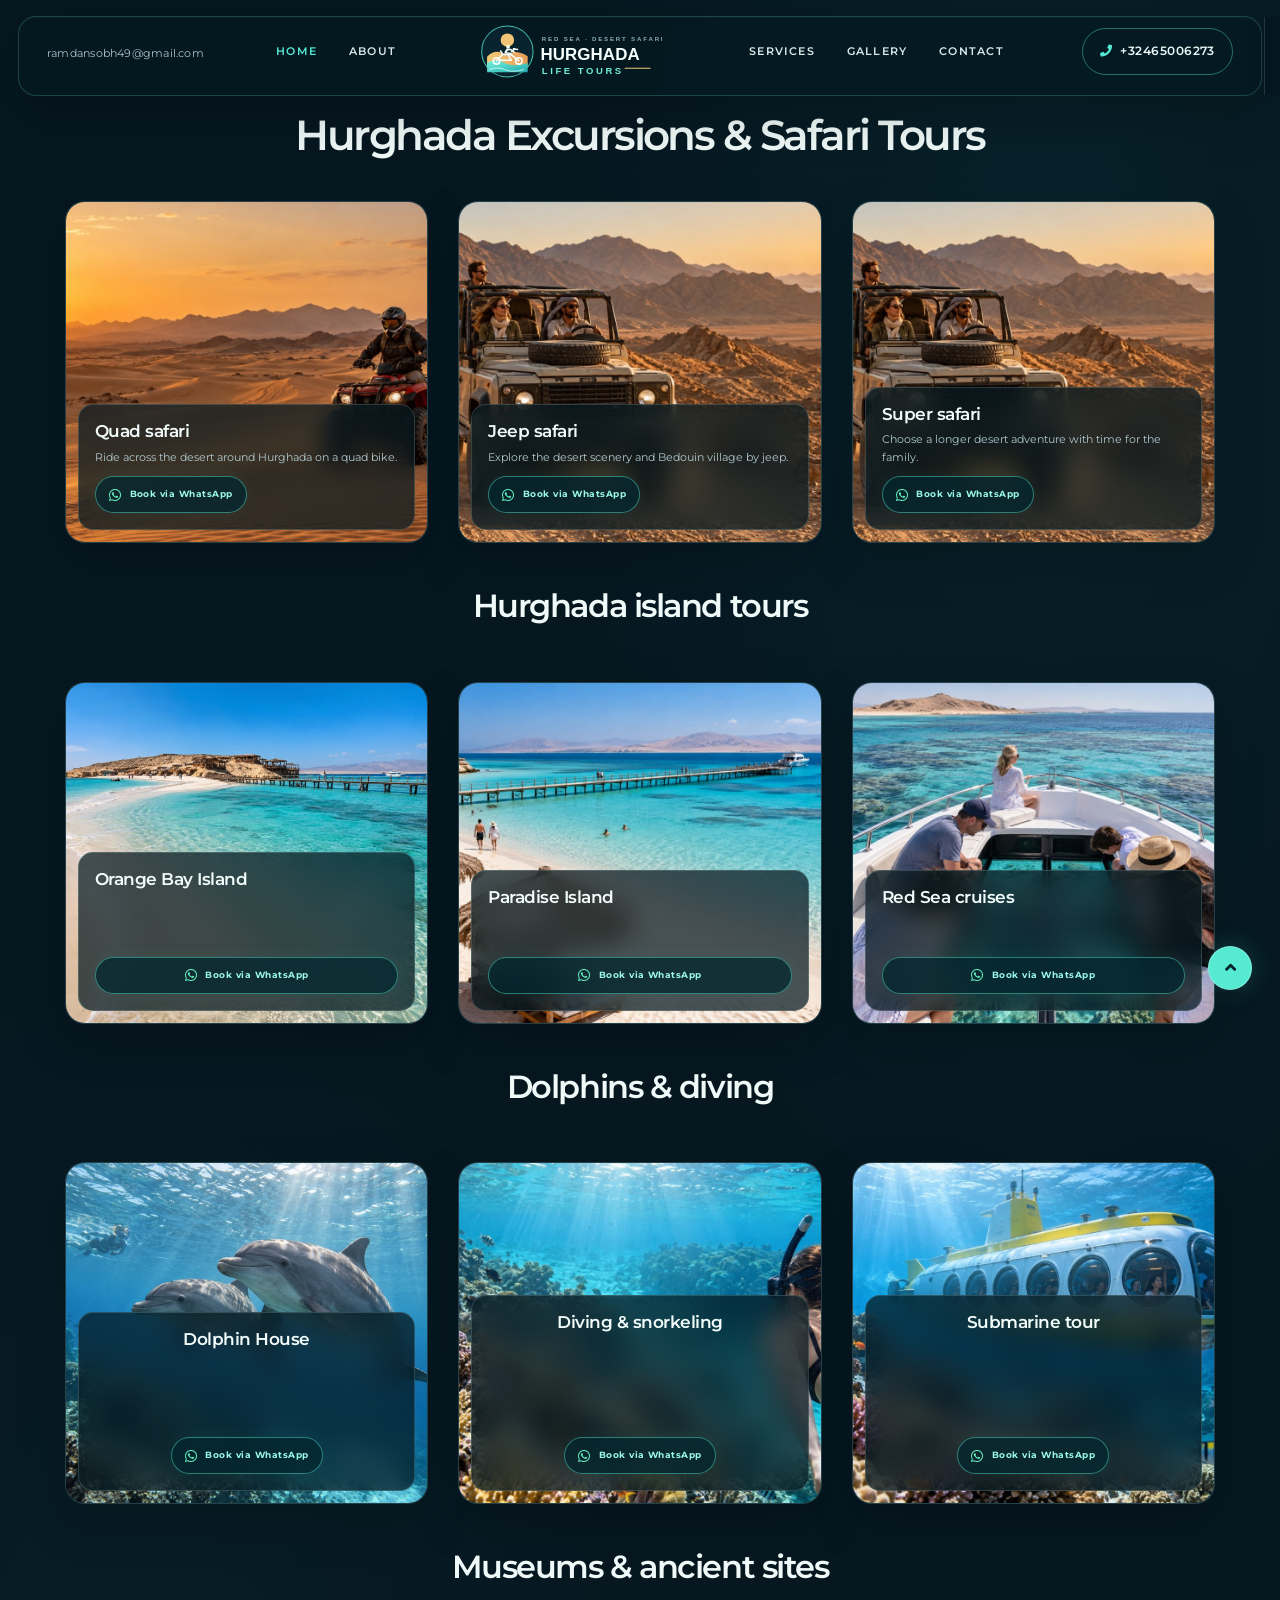
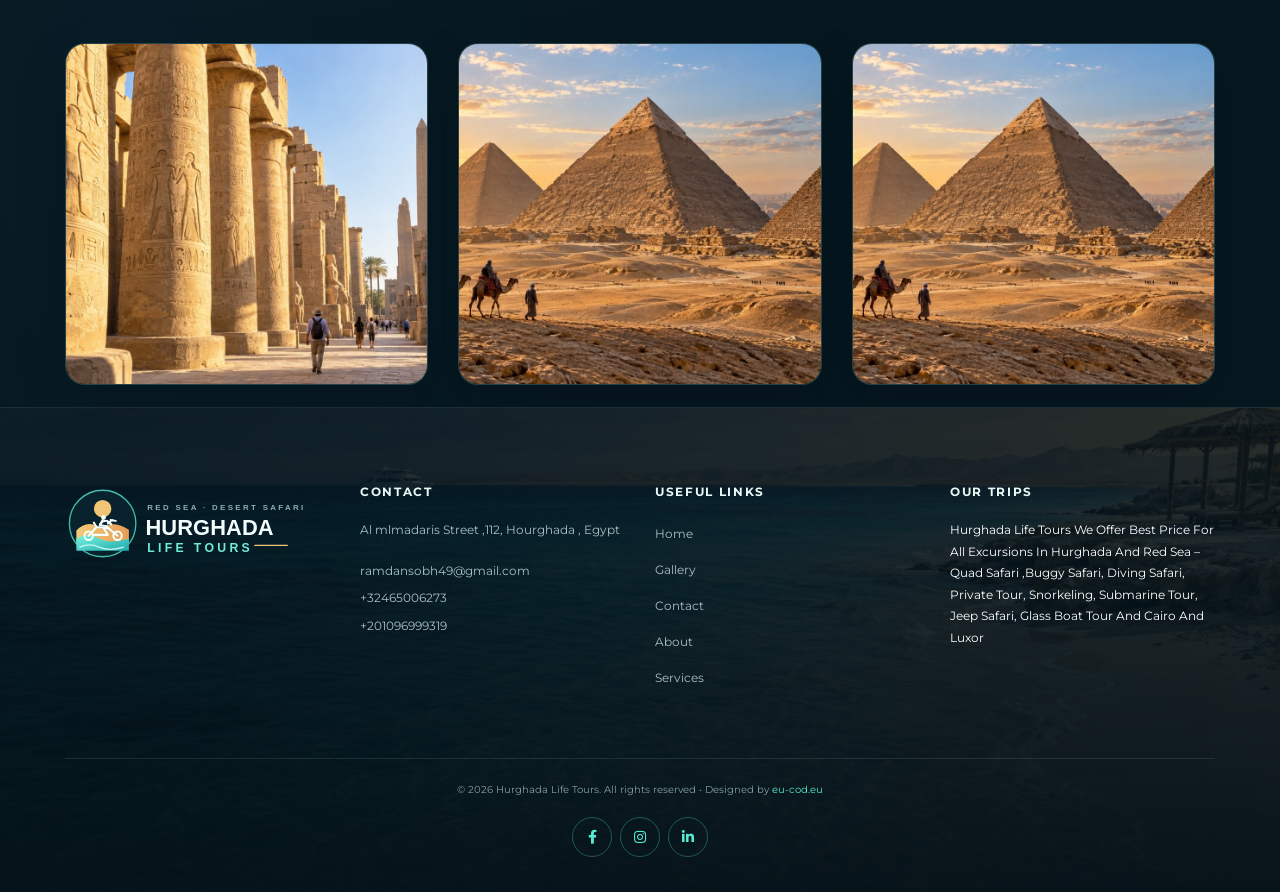
==== commit 3f08995f: "Update project-three.html with improved SEO metadata, new logo, and updated service descriptions; ad" ====
--- a/about us.html
+++ b/about us.html
@@ -2,16 +2,16 @@
 <html lang="en">
 <head>
     <meta charset="UTF-8">
-    <meta name="viewport" content="width=device-width, initial-scale=1.0">
-
-    <meta content="width=device-width, initial-scale=1.0" name="viewport">
-    <meta content="HTML & CSS Image Hover Effects" name="keywords">
-    <meta content="HTML & CSS Image Hover Effects" name="description">
+        <meta name="viewport" content="width=device-width, initial-scale=1">
 
     <meta http-equiv="x-ua-compatible" content="ie=edge">
-    <title>HURGHADA LIFE TOURS</title>
-    <meta name="description" content="HURGHADA LIFE TOURS">
-    <meta name="viewport" content="width=device-width, initial-scale=1">
+    <title>Hurghada Safari &amp; Island Trips | Hurghada Life Tours</title>
+        <meta name="description" content="Choose quad, jeep and super safari tours, Red Sea cruises, Dolphin House visits and island escapes from Hurghada, Egypt.">
+        <meta name="theme-color" content="#07131b">
+        <meta property="og:type" content="website">
+        <meta property="og:locale" content="en_US">
+        <meta property="og:title" content="Hurghada Safari &amp; Island Trips | Hurghada Life Tours">
+        <meta property="og:description" content="Choose quad, jeep and super safari tours, Red Sea cruises, Dolphin House visits and island escapes from Hurghada, Egypt.">
 
     <link rel="shortcut icon" type="image/x-icon" href="assets/images/logo-hurghada-mark.svg">
     <!-- Place favicon.ico in the root directory -->
@@ -150,7 +150,7 @@
       <!-- Hover Effect #8 Start -->
       <div class="container">
         <div class="section-title">
-            <h1>Safari tours</h1>
+            <h1>Hurghada Excursions &amp; Safari Tours</h1>
         </div>
         <div class="row">
             <div class="column">
@@ -198,7 +198,7 @@
      <!-- Hover Effect #7 Start -->
      <div class="container">
         <div class="section-title">
-            <h1>Hurghada island tours</h1>
+            <h2>Hurghada island tours</h2>
         </div>
         <div class="row">
             <div class="column">
@@ -240,7 +240,7 @@
      <!-- Hover Effect #9 Start -->
      <div class="container">
         <div class="section-title">
-            <h1>Dolphins & diving</h1>
+            <h2>Dolphins &amp; diving</h2>
         </div>
         <div class="row">
             <div class="column">
@@ -289,7 +289,7 @@
        <!-- Hover Effect #4 Start -->
        <div class="container">
         <div class="section-title">
-            <h1>Museums & ancient sites</h1>
+            <h2>Museums &amp; ancient sites</h2>
         </div>
         <div class="row">
             <div class="column">
